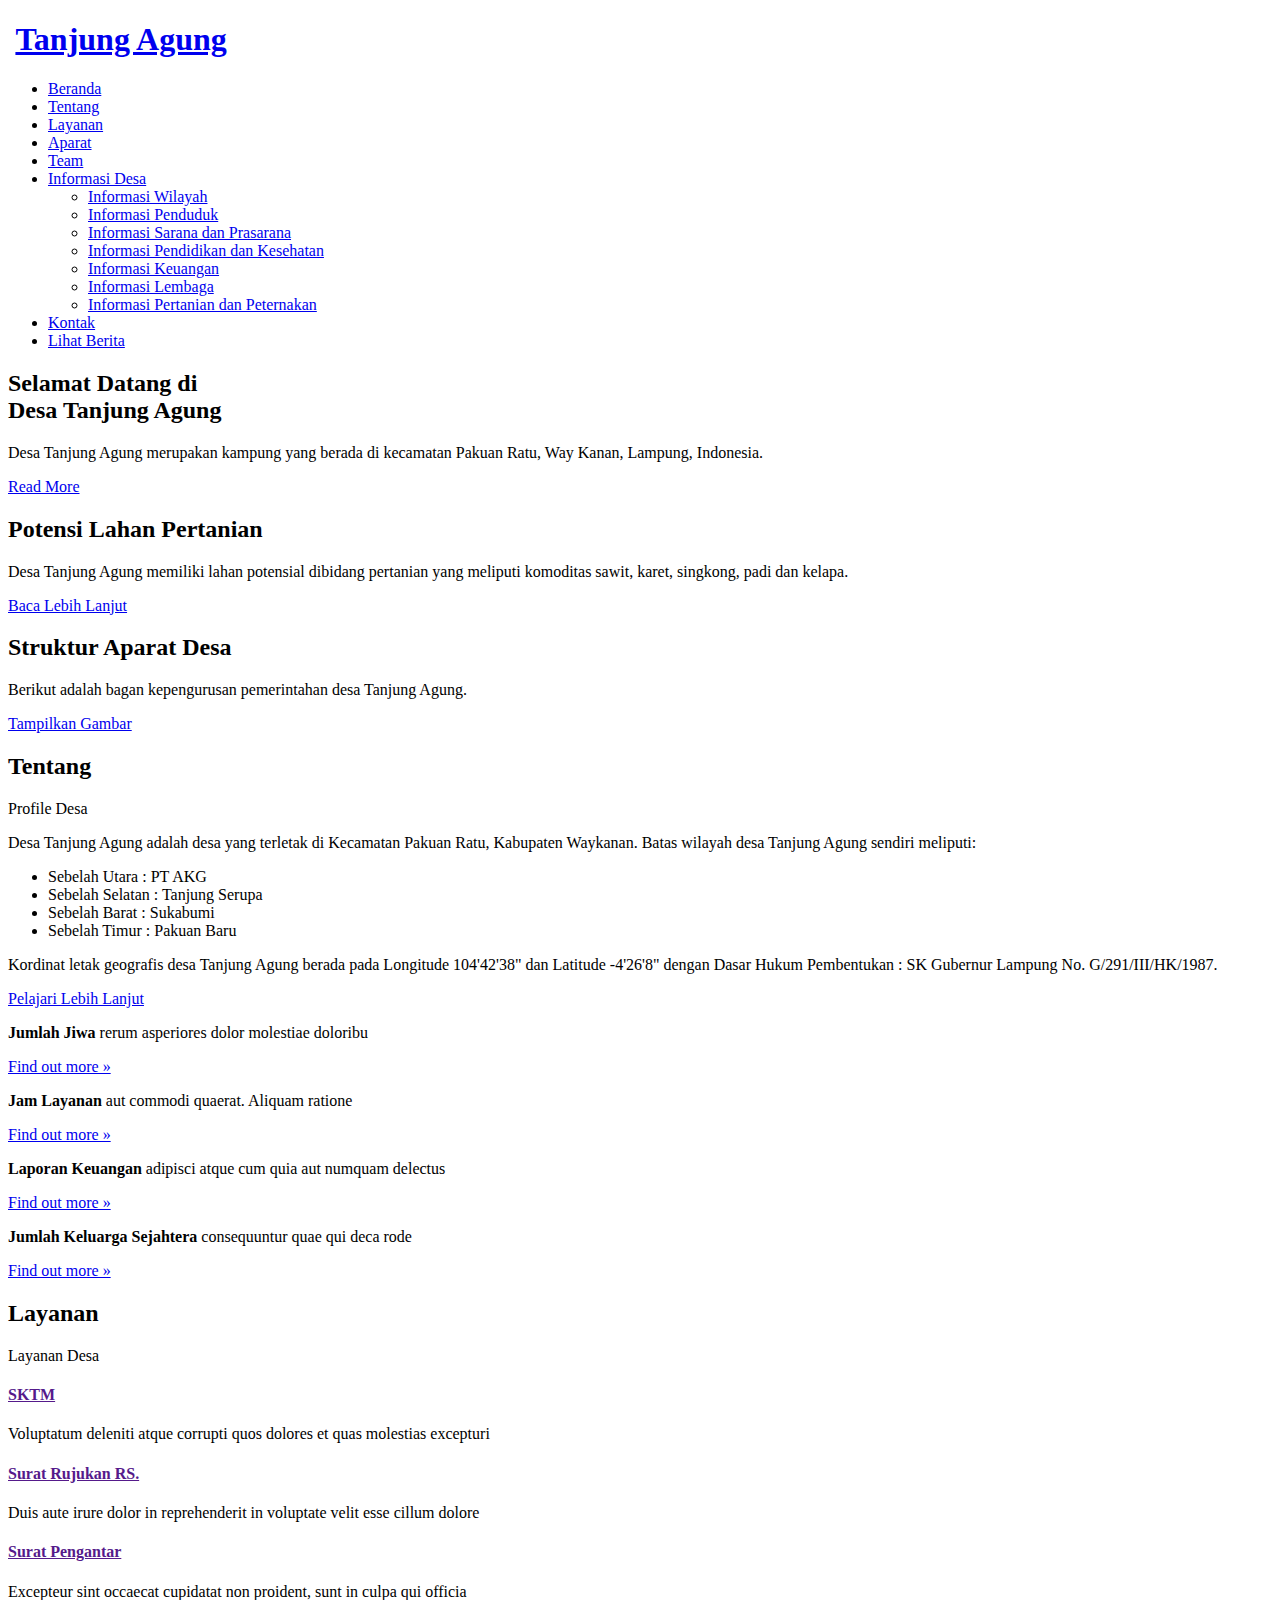
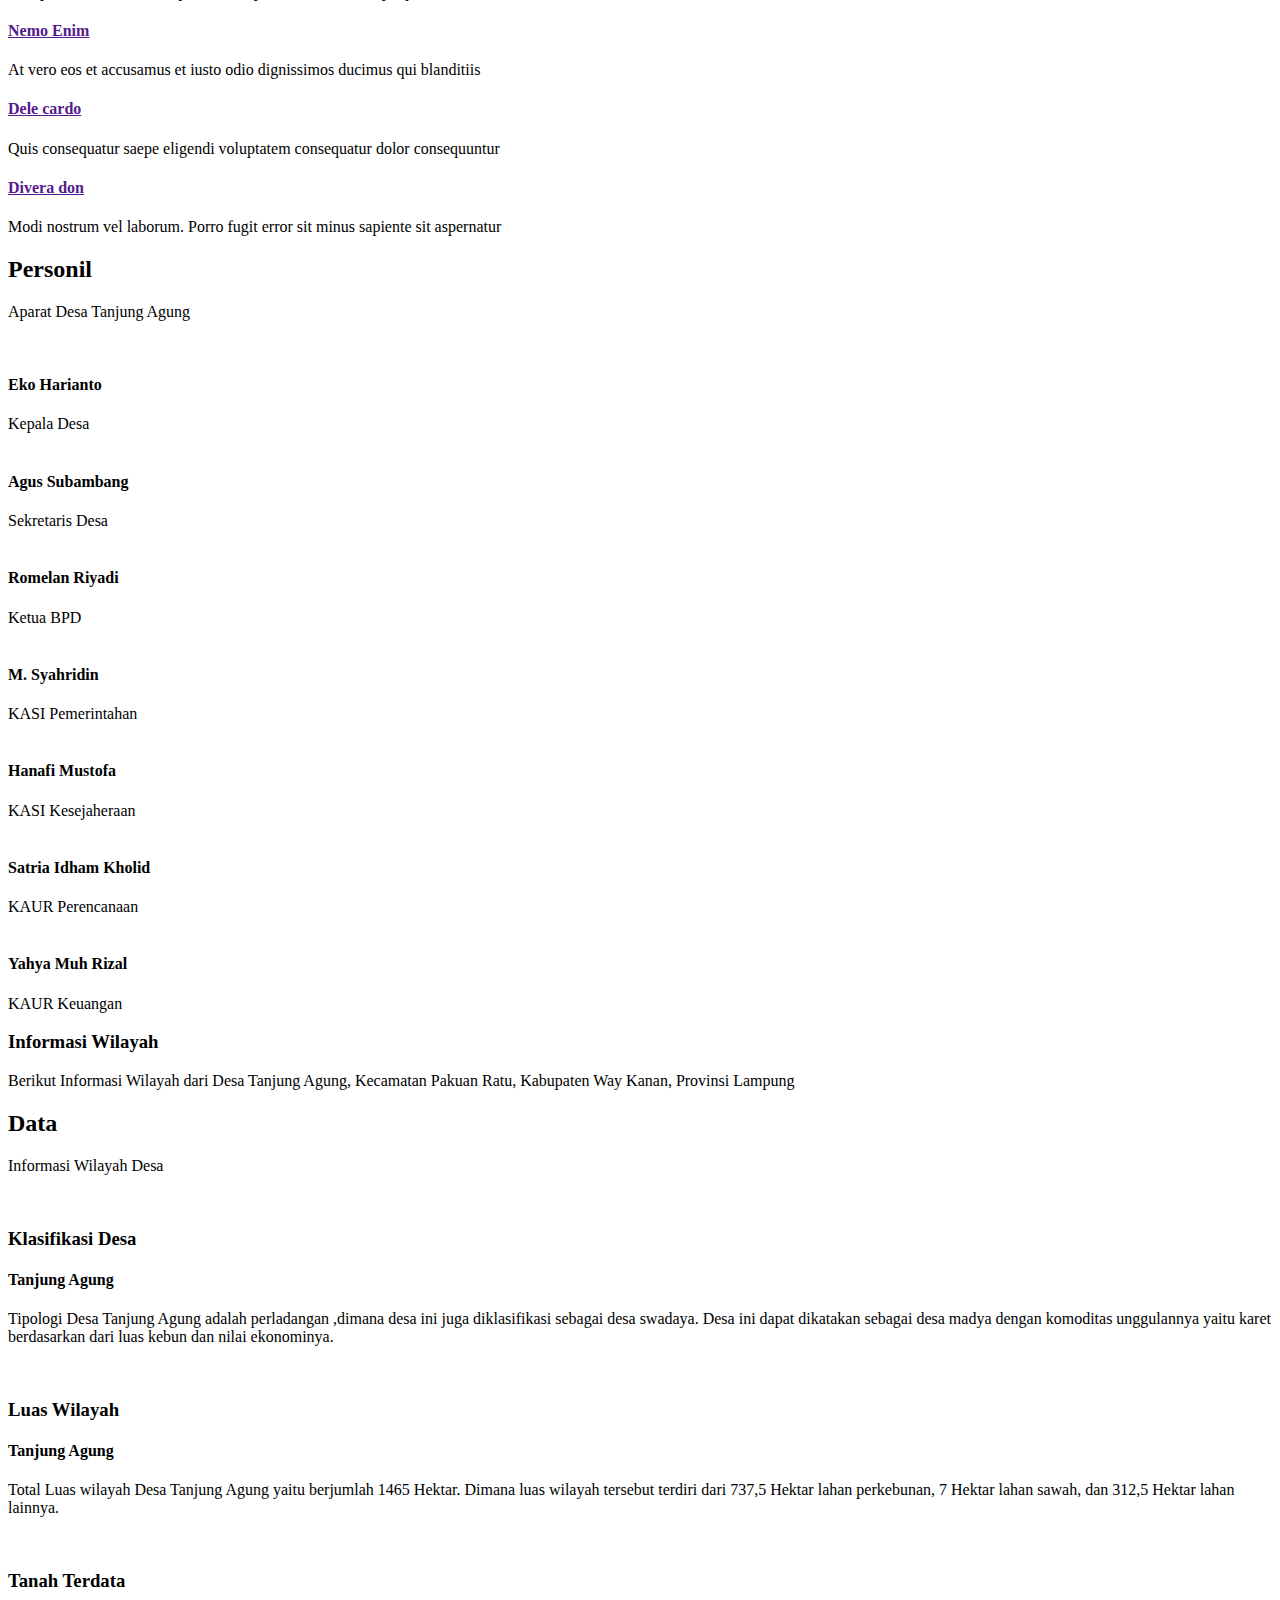
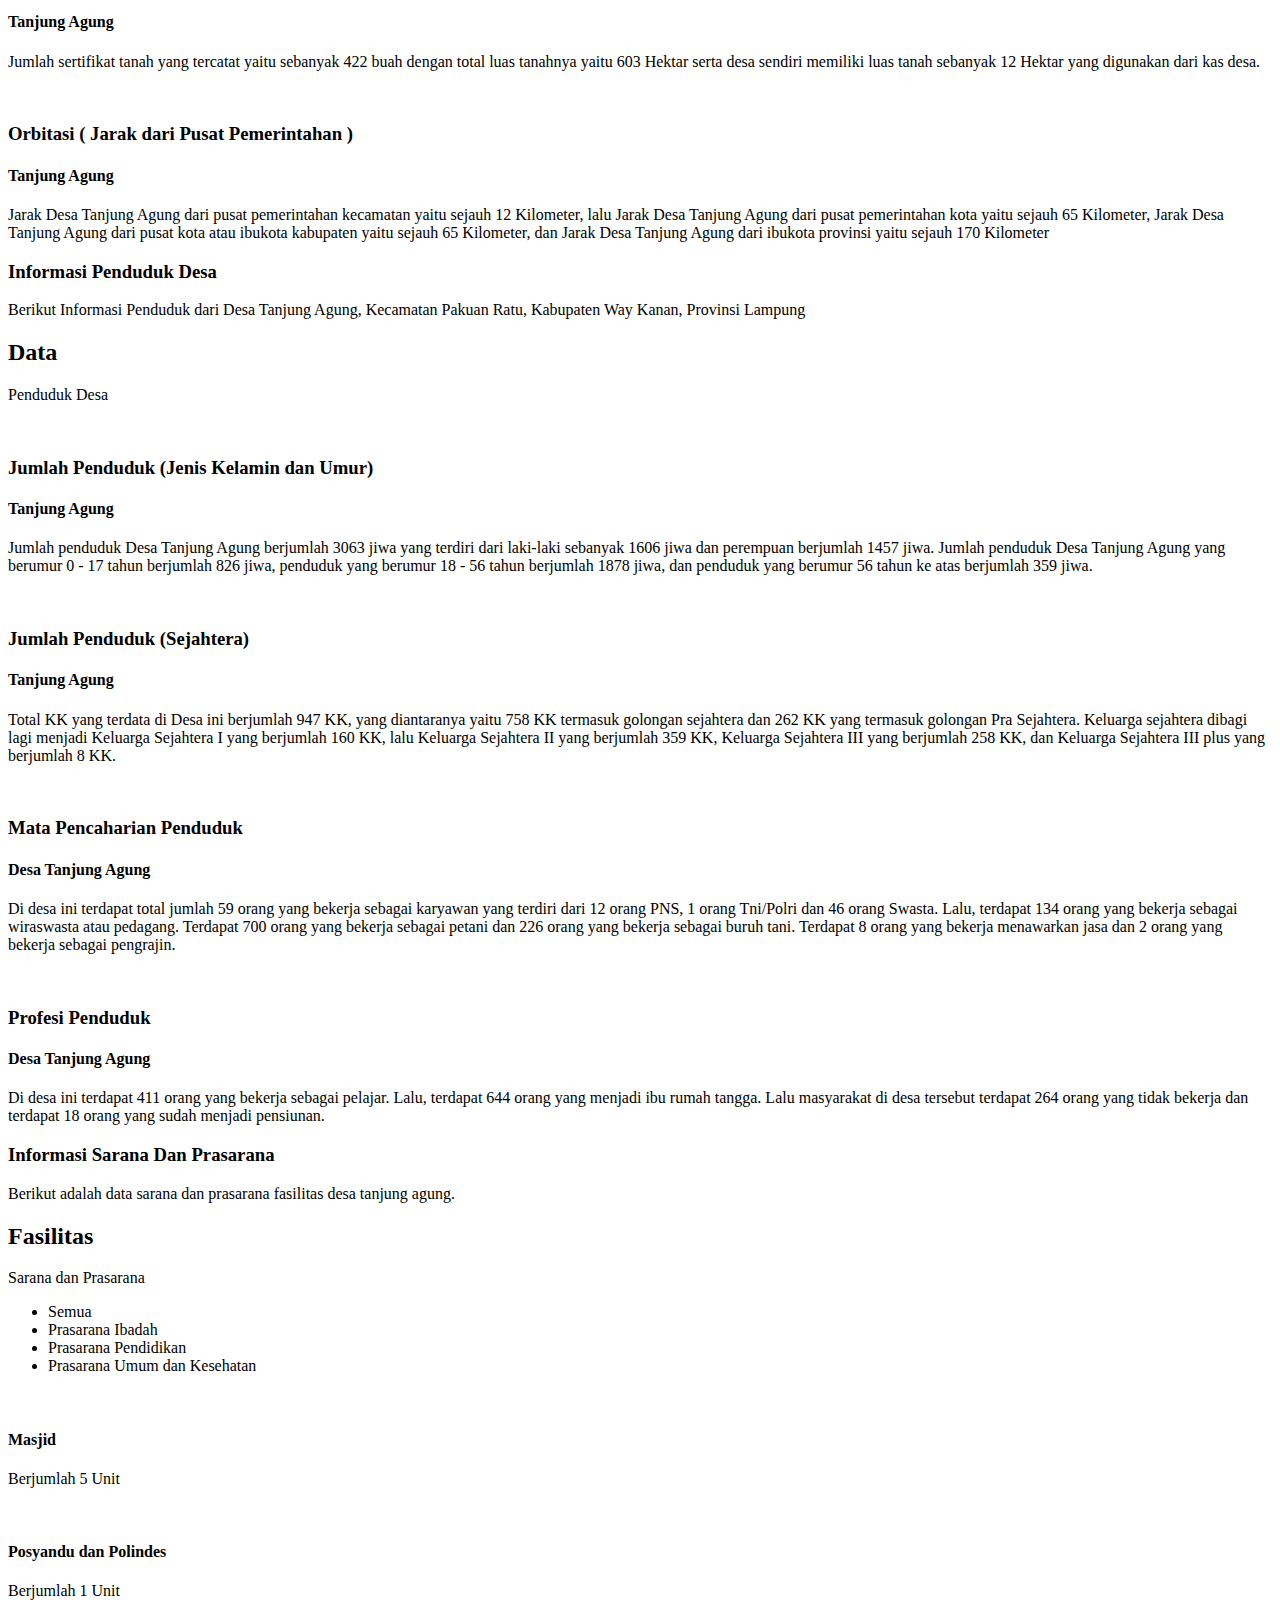
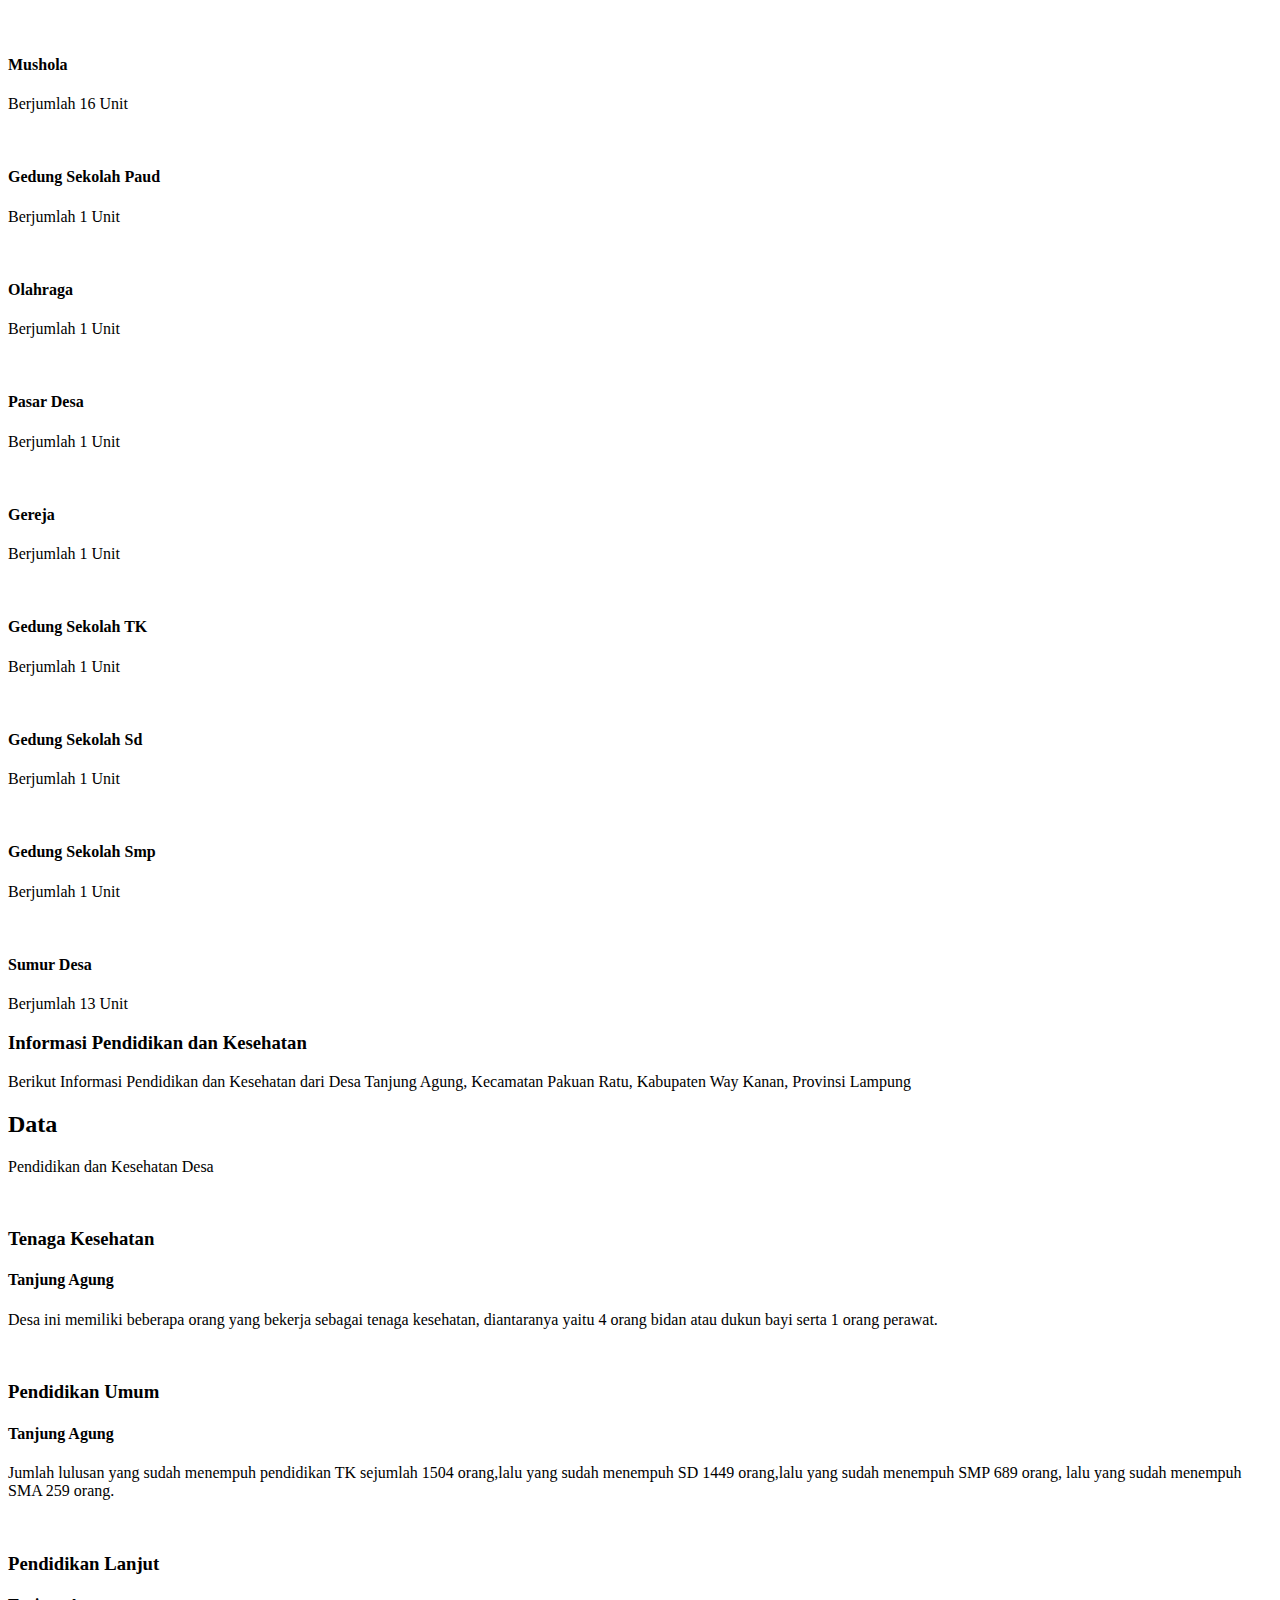
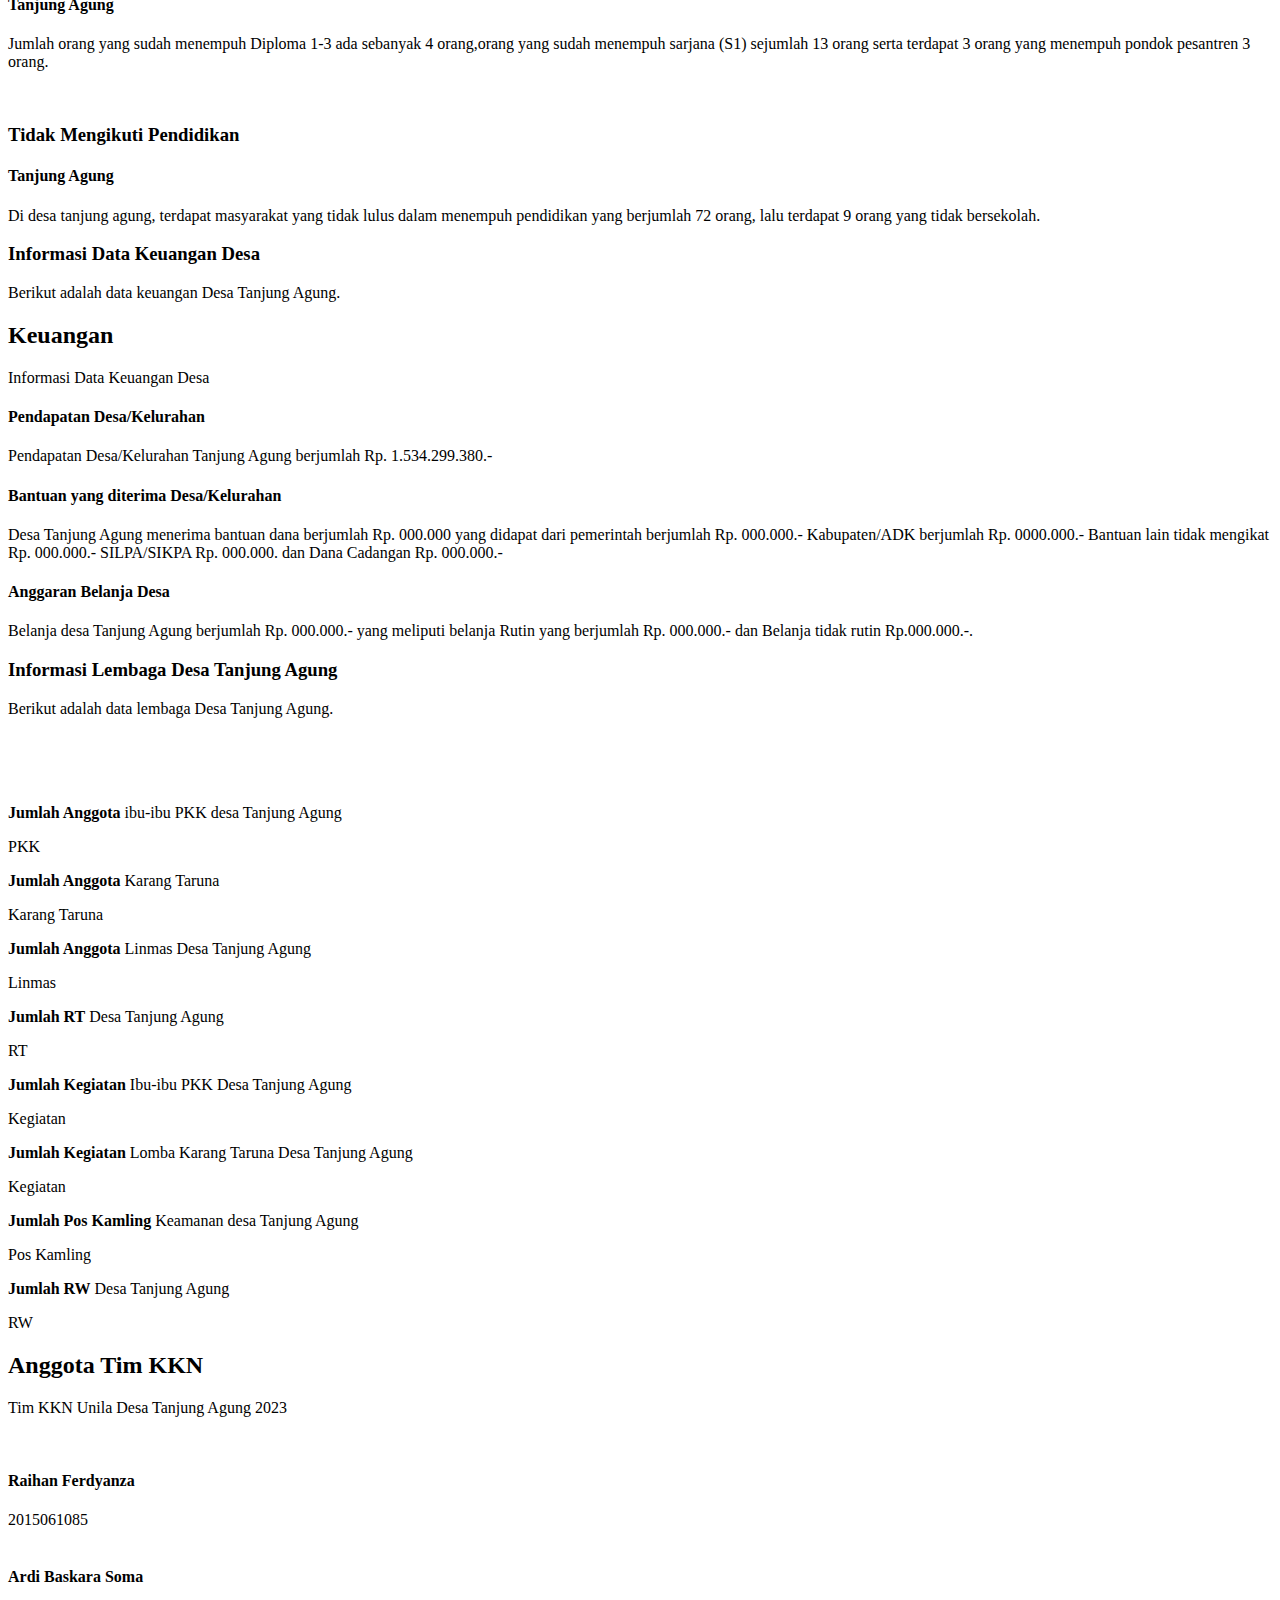
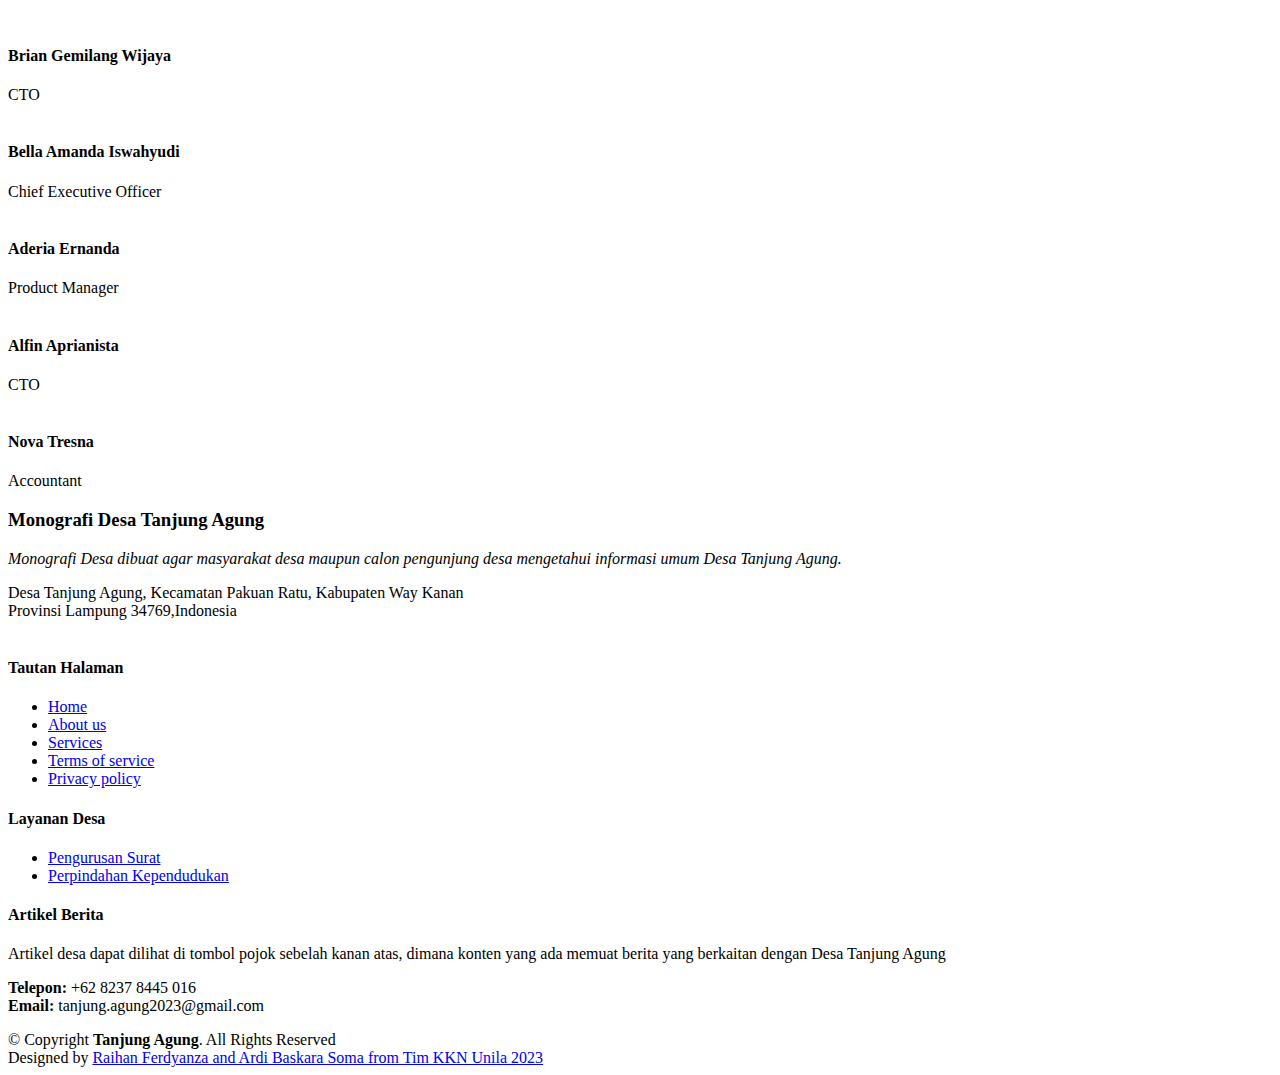
==== index.html @ cc5b4e11 "Profil Tj Agung" ====
<!DOCTYPE html>
<html lang="en">
  <!-- Created by tim KKN Unila -->
  <head>
    <meta charset="utf-8" />
    <meta content="width=device-width, initial-scale=1.0" name="viewport" />

    <title>Monografi Desa Tanjung Agung Way Kanan</title>
    <meta content="" name="description" />
    <meta content="" name="keywords" />

    <!-- Favicons -->
    <link href="assets/img/logo.png" rel="icon" />
    <link href="assets/img/apple-touch-icon.png" rel="apple-touch-icon" />

    <!-- Google Fonts -->
    <link href="https://fonts.googleapis.com/css?family=Open+Sans:300,300i,400,400i,600,600i,700,700i|Raleway:300,300i,400,400i,500,500i,600,600i,700,700i|Poppins:300,300i,400,400i,500,500i,600,600i,700,700i" rel="stylesheet" />

    <!-- Vendor CSS Files -->
    <link href="assets/vendor/animate.css/animate.min.css" rel="stylesheet" />
    <link href="assets/vendor/aos/aos.css" rel="stylesheet" />
    <link href="assets/vendor/bootstrap/css/bootstrap.min.css" rel="stylesheet" />
    <link href="assets/vendor/bootstrap-icons/bootstrap-icons.css" rel="stylesheet" />
    <link href="assets/vendor/boxicons/css/boxicons.min.css" rel="stylesheet" />
    <link href="assets/vendor/glightbox/css/glightbox.min.css" rel="stylesheet" />
    <link href="assets/vendor/remixicon/remixicon.css" rel="stylesheet" />
    <link href="assets/vendor/swiper/swiper-bundle.min.css" rel="stylesheet" />

    <!-- Template Main CSS File -->
    <link href="assets/css/style.css" rel="stylesheet" />

  </head>

  <body>
    <!-- ======= Header ======= -->
    <header id="header" class="fixed-top">
      <div class="container d-flex align-items-center justify-content-between">
        <h1 class="logo"><a href="index.html" class="logo"><img src="assets/img/logo.png" alt="" class="img-fluid"></a>
          <a href="index.html">Tanjung Agung</a></h1>
        <!-- Uncomment below if you prefer to use an image logo -->
        <!-- <a href="index.html" class="logo"><img src="assets/img/logo.png" alt="" class="img-fluid"></a>-->

        <nav id="navbar" class="navbar">
          <ul>
            <li><a class="nav-link scrollto active" href="#hero">Beranda</a></li>
            <li><a class="nav-link scrollto" href="#about">Tentang</a></li>
            <li><a class="nav-link scrollto" href="#services">Layanan</a></li>
            <li><a class="nav-link scrollto" href="#team">Aparat</a></li>
            <li><a class="nav-link scrollto" href="#teamkkn">Team</a></li>
            <li class="dropdown">
              <a href="#about"><span>Informasi Desa</span> <i class="bi bi-chevron-down"></i></a>
              <ul>
                <li><a href="#informasi-wilayah">Informasi Wilayah</a></li>
                <li><a href="#informasi-penduduk">Informasi Penduduk</a></li>
                <li><a href="#informasi-sarana">Informasi Sarana dan Prasarana</a></li>
                <li><a href="#informasi-pendikes">Informasi Pendidikan dan Kesehatan</a></li>
                <li><a href="#informasi-keuangan">Informasi Keuangan</a></li>
                <li><a href="#informasi-lembaga">Informasi Lembaga</a></li>
                <li><a href="informasi-tani">Informasi Pertanian dan Peternakan</a></li>
              </ul>
            </li>
            <li><a class="nav-link scrollto" href="#footer">Kontak</a></li>
            <li><a class="getstarted scrollto" href="inner-page.html">Lihat Berita</a></li>
          </ul>
          <i class="bi bi-list mobile-nav-toggle"></i>
        </nav>
        <!-- .navbar -->
      </div>
    </header>
    <!-- End Header -->

    <!-- ======= Hero Section ======= -->
    <section id="hero">
      <div id="heroCarousel" data-bs-interval="5000" class="carousel slide carousel-fade" data-bs-ride="carousel">
        <ol class="carousel-indicators" id="hero-carousel-indicators"></ol>

        <div class="carousel-inner" role="listbox">
          <!-- Slide 1 -->
          <div class="carousel-item active" style="background-image: url(assets/img/slide/slide.jpeg)">
            <div class="carousel-container">
              <div class="container">
                <h2 class="animate__animated animate__fadeInDown">Selamat Datang di <span></br>Desa Tanjung Agung</span></h2>
                <p class="animate__animated animate__fadeInUp">Desa Tanjung Agung merupakan kampung yang berada di kecamatan Pakuan Ratu, Way Kanan, Lampung, Indonesia.</p>
                <a href="#about" class="btn-get-started animate__animated animate__fadeInUp scrollto">Read More</a>
              </div>
            </div>
          </div>

          <!-- Slide 2 -->
          <div class="carousel-item" style="background-image: url(assets/img/slide/slide4.jpeg)">
            <div class="carousel-container">
              <div class="container">
                <h2 class="animate__animated animate__fadeInDown">Potensi Lahan Pertanian</h2>
                <p class="animate__animated animate__fadeInUp">Desa Tanjung Agung memiliki lahan potensial dibidang pertanian yang meliputi komoditas sawit, karet, singkong, padi dan kelapa.</p>
                <a href="#about" class="btn-get-started animate__animated animate__fadeInUp scrollto">Baca Lebih Lanjut</a>
              </div>
            </div>
          </div>

          <!-- Slide 3 -->
          <div class="carousel-item" style="background-image: url(assets/img/slide/slide3.jpeg)">
            <div class="carousel-container">
              <div class="container">
                <h2 class="animate__animated animate__fadeInDown">Struktur Aparat Desa</h2>
                <p class="animate__animated animate__fadeInUp">
                  Berikut adalah bagan kepengurusan pemerintahan desa Tanjung Agung.
                </p>
                <a href="#about" class="btn-get-started animate__animated animate__fadeInUp scrollto">Tampilkan Gambar</a>
              </div>
            </div>
          </div>
        </div>

        <a class="carousel-control-prev" href="#heroCarousel" role="button" data-bs-slide="prev">
          <span class="carousel-control-prev-icon bi bi-chevron-left" aria-hidden="true"></span>
        </a>

        <a class="carousel-control-next" href="#heroCarousel" role="button" data-bs-slide="next">
          <span class="carousel-control-next-icon bi bi-chevron-right" aria-hidden="true"></span>
        </a>
      </div>
    </section>
    <!-- End Hero -->

    <main id="main">
      <!-- ======= About Section ======= -->
      <section id="about" class="about">
        <div class="container" data-aos="fade-up">
          <div class="section-title">
            <h2>Tentang</h2>
            <p>Profile Desa</p>
          </div>

          <div class="row content">
            <div class="col-lg-6">
              <p>Desa Tanjung Agung adalah desa yang terletak di Kecamatan Pakuan Ratu, Kabupaten Waykanan. Batas wilayah desa Tanjung Agung sendiri meliputi:</p>
              <ul>
                <li><i class="ri-check-double-line"></i> Sebelah Utara     : PT AKG</li>
                <li><i class="ri-check-double-line"></i> Sebelah Selatan   : Tanjung Serupa</li>
                <li><i class="ri-check-double-line"></i> Sebelah Barat     : Sukabumi</li>
                <li><i class="ri-check-double-line"></i> Sebelah Timur     : Pakuan Baru</li>

              </ul>
            </div>
            <div class="col-lg-6 pt-4 pt-lg-0">
              <p>
Kordinat letak geografis desa Tanjung Agung berada pada Longitude 104'42'38" dan Latitude -4'26'8" dengan Dasar Hukum Pembentukan : SK Gubernur Lampung No. G/291/III/HK/1987.
             </p>
              <a href="https://goo.gl/maps/47ogpSsyrTgonSLXA" class="btn-learn-more">Pelajari Lebih Lanjut</a>
            </div>
          </div>
        </div>
      </section>
      <!-- End About Section -->

      <!-- ======= Counts Section ======= -->
      <section id="counts" class="counts">
        <div class="container" data-aos="fade-up">
          <div class="row no-gutters">
            <div class="col-lg-3 col-md-6 d-md-flex align-items-md-stretch">
              <div class="count-box">
                <i class="bi bi-people"></i>
                <span data-purecounter-start="0" data-purecounter-end="3126" data-purecounter-duration="1" class="purecounter"></span>
                <p><strong>Jumlah Jiwa</strong> rerum asperiores dolor molestiae doloribu</p>
                <a href="#">Find out more &raquo;</a>
              </div>
            </div>

            <div class="col-lg-3 col-md-6 d-md-flex align-items-md-stretch">
              <div class="count-box">
                <i class="bi bi-headset"></i>
                <span data-purecounter-start="0" data-purecounter-end="24" data-purecounter-duration="1" class="purecounter"></span>
                <p><strong>Jam Layanan</strong> aut commodi quaerat. Aliquam ratione</p>
                <a href="#">Find out more &raquo;</a>
              </div>
            </div>

            <div class="col-lg-3 col-md-6 d-md-flex align-items-md-stretch">
              <div class="count-box">
                <i class="bi bi-journal-richtext"></i>
                <span data-purecounter-start="0" data-purecounter-end="1500" data-purecounter-duration="1" class="purecounter"></span>
                <p><strong>Laporan Keuangan</strong> adipisci atque cum quia aut numquam delectus</p>
                <a href="#">Find out more &raquo;</a>
              </div>
            </div>

            <div class="col-lg-3 col-md-6 d-md-flex align-items-md-stretch">
              <div class="count-box">
                <i class="bi bi-emoji-smile"></i>
                <span data-purecounter-start="0" data-purecounter-end="785" data-purecounter-duration="1" class="purecounter"></span>
                <p><strong>Jumlah Keluarga Sejahtera</strong> consequuntur quae qui deca rode</p>
                <a href="#">Find out more &raquo;</a>
              </div>
            </div>

            

           
           
          </div>
        </div>
      </section>
      <!-- End Counts Section -->

      <!-- ======= Services Section ======= -->
      <section id="services" class="services">
        <div class="container" data-aos="fade-up">
          <div class="section-title">
            <h2>Layanan</h2>
            <p>Layanan Desa</p>
          </div>

          <div class="row">
            <div class="col-lg-4 col-md-6 d-flex align-items-stretch" data-aos="zoom-in" data-aos-delay="100">
              <div class="icon-box">
                <div class="icon"><i class="bx bxl-dribbble"></i></div>
                <h4><a href="">SKTM</a></h4>
                <p>Voluptatum deleniti atque corrupti quos dolores et quas molestias excepturi</p>
              </div>
            </div>

            <div class="col-lg-4 col-md-6 d-flex align-items-stretch mt-4 mt-md-0" data-aos="zoom-in" data-aos-delay="200">
              <div class="icon-box">
                <div class="icon"><i class="bx bx-file"></i></div>
                <h4><a href="">Surat Rujukan RS.</a></h4>
                <p>Duis aute irure dolor in reprehenderit in voluptate velit esse cillum dolore</p>
              </div>
            </div>

            <div class="col-lg-4 col-md-6 d-flex align-items-stretch mt-4 mt-lg-0" data-aos="zoom-in" data-aos-delay="300">
              <div class="icon-box">
                <div class="icon"><i class="bx bx-tachometer"></i></div>
                <h4><a href="">Surat Pengantar</a></h4>
                <p>Excepteur sint occaecat cupidatat non proident, sunt in culpa qui officia</p>
              </div>
            </div>

            <div class="col-lg-4 col-md-6 d-flex align-items-stretch mt-4" data-aos="zoom-in" data-aos-delay="100">
              <div class="icon-box">
                <div class="icon"><i class="bx bx-world"></i></div>
                <h4><a href="">Nemo Enim</a></h4>
                <p>At vero eos et accusamus et iusto odio dignissimos ducimus qui blanditiis</p>
              </div>
            </div>

            <div class="col-lg-4 col-md-6 d-flex align-items-stretch mt-4" data-aos="zoom-in" data-aos-delay="200">
              <div class="icon-box">
                <div class="icon"><i class="bx bx-slideshow"></i></div>
                <h4><a href="">Dele cardo</a></h4>
                <p>Quis consequatur saepe eligendi voluptatem consequatur dolor consequuntur</p>
              </div>
            </div>

            <div class="col-lg-4 col-md-6 d-flex align-items-stretch mt-4" data-aos="zoom-in" data-aos-delay="300">
              <div class="icon-box">
                <div class="icon"><i class="bx bx-arch"></i></div>
                <h4><a href="">Divera don</a></h4>
                <p>Modi nostrum vel laborum. Porro fugit error sit minus sapiente sit aspernatur</p>
              </div>
            </div>
          </div>
        </div>
      </section>
      <!-- End Services Section -->


      <!-- =======  Aparat Section ======= -->
      <section id="team" class="team section-bg">
        <div class="container" data-aos="fade-up">
          <div class="section-title">
            <h2>Personil</h2>
            <p>Aparat Desa Tanjung Agung</p>
          </div>

          <div class="row">
            <div class="col-xl-3 col-lg-4 col-md-6">
              <div class="member" data-aos="zoom-in" data-aos-delay="100">
                <img src="assets/img/team/team-1.jpg" class="img-fluid" alt="" />
                <div class="member-info">
                  <div class="member-info-content">
                    <h4>Eko Harianto</h4>
                    <span>Kepala Desa</span>
                  </div>
                  <div class="social">
                    <a href=""><i class="bi bi-twitter"></i></a>
                    <a href=""><i class="bi bi-facebook"></i></a>
                    <a href=""><i class="bi bi-instagram"></i></a>
                    <a href=""><i class="bi bi-linkedin"></i></a>
                  </div>
                </div>
              </div>
            </div>

            <div class="col-xl-3 col-lg-4 col-md-6" data-wow-delay="0.1s">
              <div class="member" data-aos="zoom-in" data-aos-delay="200">
                <img src="assets/img/team/team-2.jpg" class="img-fluid" alt="" />
                <div class="member-info">
                  <div class="member-info-content">
                    <h4>Agus Subambang</h4>
                    <span>Sekretaris Desa</span>
                  </div>
                  <div class="social">
                    <a href=""><i class="bi bi-twitter"></i></a>
                    <a href=""><i class="bi bi-facebook"></i></a>
                    <a href=""><i class="bi bi-instagram"></i></a>
                    <a href=""><i class="bi bi-linkedin"></i></a>
                  </div>
                </div>
              </div>
            </div>

            <div class="col-xl-3 col-lg-4 col-md-6" data-wow-delay="0.2s">
              <div class="member" data-aos="zoom-in" data-aos-delay="300">
                <img src="assets/img/team/team-3.jpg" class="img-fluid" alt="" />
                <div class="member-info">
                  <div class="member-info-content">
                    <h4>Romelan Riyadi</h4>
                    <span>Ketua BPD</span>
                  </div>
                  <div class="social">
                    <a href=""><i class="bi bi-twitter"></i></a>
                    <a href=""><i class="bi bi-facebook"></i></a>
                    <a href=""><i class="bi bi-instagram"></i></a>
                    <a href=""><i class="bi bi-linkedin"></i></a>
                  </div>
                </div>
              </div>
            </div>

          </div>

          <div class="row">
            <div class="col-xl-3 col-lg-4 col-md-6">
              <div class="member" data-aos="zoom-in" data-aos-delay="100">
                <img src="assets/img/team/team-1.jpg" class="img-fluid" alt="" />
                <div class="member-info">
                  <div class="member-info-content">
                    <h4>M. Syahridin</h4>
                    <span>KASI Pemerintahan</span>
                  </div>
                  <div class="social">
                    <a href=""><i class="bi bi-twitter"></i></a>
                    <a href=""><i class="bi bi-facebook"></i></a>
                    <a href=""><i class="bi bi-instagram"></i></a>
                    <a href=""><i class="bi bi-linkedin"></i></a>
                  </div>
                </div>
              </div>
            </div>

            <div class="col-xl-3 col-lg-4 col-md-6" data-wow-delay="0.1s">
              <div class="member" data-aos="zoom-in" data-aos-delay="200">
                <img src="assets/img/team/team-2.jpg" class="img-fluid" alt="" />
                <div class="member-info">
                  <div class="member-info-content">
                    <h4>Hanafi Mustofa</h4>
                    <span>KASI Kesejaheraan</span>
                  </div>
                  <div class="social">
                    <a href=""><i class="bi bi-twitter"></i></a>
                    <a href=""><i class="bi bi-facebook"></i></a>
                    <a href=""><i class="bi bi-instagram"></i></a>
                    <a href=""><i class="bi bi-linkedin"></i></a>
                  </div>
                </div>
              </div>
            </div>

            <div class="col-xl-3 col-lg-4 col-md-6" data-wow-delay="0.2s">
              <div class="member" data-aos="zoom-in" data-aos-delay="300">
                <img src="assets/img/team/team-3.jpg" class="img-fluid" alt="" />
                <div class="member-info">
                  <div class="member-info-content">
                    <h4>Satria Idham Kholid</h4>
                    <span>KAUR Perencanaan</span>
                  </div>
                  <div class="social">
                    <a href=""><i class="bi bi-twitter"></i></a>
                    <a href=""><i class="bi bi-facebook"></i></a>
                    <a href=""><i class="bi bi-instagram"></i></a>
                    <a href=""><i class="bi bi-linkedin"></i></a>
                  </div>
                </div>
              </div>
            </div>

            <div class="col-xl-3 col-lg-4 col-md-6" data-wow-delay="0.3s">
              <div class="member" data-aos="zoom-in" data-aos-delay="400">
                <img src="assets/img/team/team-4.jpg" class="img-fluid" alt="" />
                <div class="member-info">
                  <div class="member-info-content">
                    <h4>Yahya Muh Rizal</h4>
                    <span>KAUR Keuangan</span>
                  </div>
                  <div class="social">
                    <a href=""><i class="bi bi-twitter"></i></a>
                    <a href=""><i class="bi bi-facebook"></i></a>
                    <a href=""><i class="bi bi-instagram"></i></a>
                    <a href=""><i class="bi bi-linkedin"></i></a>
                  </div>
                </div>
              </div>
            </div>
          </div>

        </div>
      </section>
      <!-- End Team Section -->


      <!-- ======= Informasi Section ======= -->
      <section id="informasi-wilayah" class="cta">
        <div class="container" data-aos="zoom-in">
          <div class="text-center">
            <h3>Informasi Wilayah</h3>
            <p>
              Berikut Informasi Wilayah dari Desa Tanjung Agung, Kecamatan Pakuan Ratu, Kabupaten Way Kanan, Provinsi Lampung
            </p>
          </div>
        </div>
      </section>
      <!-- Informasi Cta Section -->


      <!-- ======= Informasi wilayah Section ======= -->
      <section id="testimonials" class="testimonials section-bg">
        <div class="container" data-aos="fade-up">
          <div class="section-title">
            <h2>Data</h2>
            <p>Informasi Wilayah Desa</p>
          </div>

          <div class="testimonials-slider swiper" data-aos="fade-up" data-aos-delay="100">
            <div class="swiper-wrapper">
              <div class="swiper-slide">
                <div class="testimonial-wrap">
                  <div class="testimonial-item">
                    <img src="assets/img/testimonials/testimonials-1.jpg" class="testimonial-img" alt="" />
                    <h3>Klasifikasi Desa</h3>
                    <h4>Tanjung Agung</h4>
                    <p>
                      <i class="bx bxs-quote-alt-left quote-icon-left"></i>
                      Tipologi Desa Tanjung Agung adalah perladangan ,dimana desa ini juga diklasifikasi sebagai desa swadaya. 
                      Desa ini dapat dikatakan sebagai desa madya dengan komoditas unggulannya yaitu karet berdasarkan dari luas kebun dan nilai ekonominya.
                    </p>
                  </div>
                </div>
              </div>
              <!-- End testimonial item -->

              <div class="swiper-slide">
                <div class="testimonial-wrap">
                  <div class="testimonial-item">
                    <img src="assets/img/testimonials/testimonials-2.jpg" class="testimonial-img" alt="" />
                    <h3>Luas Wilayah</h3>
                    <h4>Tanjung Agung</h4>
                    <p>
                      <i class="bx bxs-quote-alt-left quote-icon-left"></i>
                      Total Luas wilayah Desa Tanjung Agung yaitu berjumlah 1465 Hektar. 
                      Dimana luas wilayah tersebut terdiri dari 737,5 Hektar lahan perkebunan, 7 Hektar lahan sawah, dan 312,5 Hektar lahan lainnya. 
                    </p>
                  </div>
                </div>
              </div>
              <!-- End testimonial item -->

              <div class="swiper-slide">
                <div class="testimonial-wrap">
                  <div class="testimonial-item">
                    <img src="assets/img/testimonials/testimonials-2.jpg" class="testimonial-img" alt="" />
                    <h3>Tanah Terdata</h3>
                    <h4>Tanjung Agung</h4>
                    <p>
                      <i class="bx bxs-quote-alt-left quote-icon-left"></i> 
                      Jumlah sertifikat tanah yang tercatat yaitu sebanyak 422 buah
                      dengan total luas tanahnya yaitu 603 Hektar serta desa sendiri memiliki luas tanah sebanyak 12 Hektar yang digunakan dari kas desa.  
                    </p>
                  </div>
                </div>
              </div>
              <!-- End testimonial item -->

              
              <div class="swiper-slide">
                <div class="testimonial-wrap">
                  <div class="testimonial-item">
                    <img src="assets/img/testimonials/testimonials-3.jpg" class="testimonial-img" alt="" />
                    <h3>Orbitasi ( Jarak dari Pusat Pemerintahan )</h3>
                    <h4>Tanjung Agung</h4>
                    <p>
                      <i class="bx bxs-quote-alt-left quote-icon-left"></i>
                      Jarak Desa Tanjung Agung dari pusat pemerintahan kecamatan yaitu sejauh 12 Kilometer, lalu Jarak Desa Tanjung Agung dari pusat pemerintahan kota yaitu sejauh 65 Kilometer,
                      Jarak Desa Tanjung Agung dari pusat kota atau ibukota kabupaten yaitu sejauh 65 Kilometer, dan Jarak Desa Tanjung Agung dari ibukota provinsi yaitu sejauh 170 Kilometer
                    </p>
                  </div>
                </div>
              </div>
              <!-- End testimonial item -->

            </div>
            <div class="swiper-pagination"></div>
          </div>
        </div>
      </section>
      <!-- End Testimonials Section -->      
      
      <!-- ======= Informasi Section ======= -->
      <section id="informasi-penduduk" class="cta">
        <div class="container" data-aos="zoom-in">
          <div class="text-center">
            <h3>Informasi Penduduk Desa</h3>
            <p>
              Berikut Informasi Penduduk dari Desa Tanjung Agung, Kecamatan Pakuan Ratu, Kabupaten Way Kanan, Provinsi Lampung
            </p>
          </div>
        </div>
      </section>
      <!-- Informasi Cta Section -->      
      
      <!-- ======= Informasi Penduduk Section ======= -->
      <section id="testimonials" class="testimonials section-bg">
        <div class="container" data-aos="fade-up">
          <div class="section-title">
            <h2>Data</h2>
            <p>Penduduk Desa</p>
          </div>

          <div class="testimonials-slider swiper" data-aos="fade-up" data-aos-delay="100">
            <div class="swiper-wrapper">

              <div class="swiper-slide">
                <div class="testimonial-wrap">
                  <div class="testimonial-item">
                    <img src="assets/img/testimonials/testimonials-4.jpg" class="testimonial-img" alt="" />
                    <h3>Jumlah Penduduk (Jenis Kelamin dan Umur)</h3>
                    <h4>Tanjung Agung</h4>
                    <p>
                      <i class="bx bxs-quote-alt-left quote-icon-left"></i>
                      Jumlah penduduk Desa Tanjung Agung berjumlah 3063 jiwa yang terdiri dari laki-laki sebanyak 1606 jiwa dan perempuan berjumlah 1457 jiwa.
                      Jumlah penduduk Desa Tanjung Agung yang berumur 0 - 17 tahun berjumlah 826 jiwa, penduduk yang berumur 18 - 56 tahun berjumlah 1878 jiwa, dan penduduk yang berumur 56 tahun ke atas berjumlah 359 jiwa. 
                    </p>
                  </div>
                </div>
              </div>
              <!-- End testimonial item -->

              <div class="swiper-slide">
                <div class="testimonial-wrap">
                  <div class="testimonial-item">
                    <img src="assets/img/testimonials/testimonials-4.jpg" class="testimonial-img" alt="" />
                    <h3>Jumlah Penduduk (Sejahtera)</h3>
                    <h4>Tanjung Agung</h4>
                    <p>
                      <i class="bx bxs-quote-alt-left quote-icon-left"></i>
                      Total KK yang terdata di Desa ini berjumlah 947 KK, yang diantaranya yaitu 758 KK termasuk golongan sejahtera dan 262 KK yang termasuk golongan Pra Sejahtera. Keluarga sejahtera dibagi lagi menjadi 
                      Keluarga Sejahtera I yang berjumlah 160 KK, lalu Keluarga Sejahtera II yang berjumlah 359 KK, Keluarga Sejahtera III yang berjumlah 258 KK, dan Keluarga Sejahtera III plus yang berjumlah 8 KK.                      
                    </p>
                  </div>
                </div>
              </div>
              <!-- End testimonial item -->

              <div class="swiper-slide">
                <div class="testimonial-wrap">
                  <div class="testimonial-item">
                    <img src="assets/img/testimonials/testimonials-5.jpg" class="testimonial-img" alt="" />
                    <h3>Mata Pencaharian Penduduk</h3>
                    <h4>Desa Tanjung Agung</h4>
                    <p>
                      <i class="bx bxs-quote-alt-left quote-icon-left"></i>
                      Di desa ini terdapat total jumlah 59 orang yang bekerja sebagai karyawan yang terdiri dari 12 orang PNS, 1 orang Tni/Polri dan 46 orang Swasta. Lalu, terdapat 134 orang yang bekerja sebagai wiraswasta atau pedagang. 
                      Terdapat 700 orang yang bekerja sebagai petani dan 226 orang yang bekerja sebagai buruh tani. Terdapat 8 orang yang bekerja menawarkan jasa dan 2 orang yang bekerja sebagai pengrajin. 
                    </p>
                  </div>
                </div>
              </div>
              <!-- End testimonial item -->

              <div class="swiper-slide">
                <div class="testimonial-wrap">
                  <div class="testimonial-item">
                    <img src="assets/img/testimonials/testimonials-5.jpg" class="testimonial-img" alt="" />
                    <h3>Profesi Penduduk</h3>
                    <h4>Desa Tanjung Agung</h4>
                    <p>
                      <i class="bx bxs-quote-alt-left quote-icon-left"></i>
                      Di desa ini terdapat 411 orang yang bekerja sebagai pelajar. Lalu, terdapat 644 orang yang menjadi ibu rumah tangga. Lalu masyarakat di desa tersebut terdapat 264 orang yang tidak bekerja dan terdapat 18 orang yang sudah menjadi pensiunan. 
                    </p>
                  </div>
                </div>
              </div>
              <!-- End testimonial item -->

            </div>
            <div class="swiper-pagination"></div>
          </div>
        </div>
      </section>
      <!-- End Testimonials Section -->  

<!---Data Sarana dan Prasarana-->


      <!-- ======= Cta Section ======= -->
      <section id="informasi-sarana" class="cta">
        <div class="container" data-aos="zoom-in">
          <div class="text-center">
            <h3>Informasi Sarana Dan Prasarana</h3>
            <p>Berikut adalah data sarana dan prasarana fasilitas desa tanjung agung.</p>
          </div>
        </div>
      </section>
      <!-- End Cta Section -->

      <!-- ======= Portfolio Section ======= -->
      <section id="portfolio" class="portfolio">
        <div class="container" data-aos="fade-up">
          <div class="section-title">
            <h2>Fasilitas</h2>
            <p>Sarana dan Prasarana</p>
          </div>

          <div class="row" data-aos="fade-up" data-aos-delay="100">
            <div class="col-lg-12 d-flex justify-content-center">
              <ul id="portfolio-flters">
                <li data-filter="*" class="filter-active">Semua</li>
                <li data-filter=".filter-app">Prasarana Ibadah</li>
                <li data-filter=".filter-card">Prasarana Pendidikan</li>
                <li data-filter=".filter-web">Prasarana Umum dan Kesehatan</li>
              </ul>
            </div>
          </div>

          <div class="row portfolio-container" data-aos="fade-up" data-aos-delay="200">
            <div class="col-lg-4 col-md-6 portfolio-item filter-app">
              <img src="assets/img/portfolio/portfolio-1.jpg" class="img-fluid" alt="" />
              <div class="portfolio-info">
                <h4>Masjid</h4>
                <p>Berjumlah 5 Unit</p>
                <a href="assets/img/portfolio/portfolio-1.jpg" data-gallery="portfolioGallery" class="portfolio-lightbox preview-link" title="App 1"><i class="bx bx-plus"></i></a>
                <a href="portfolio-details.html" class="details-link" title="More Details"><i class="bx bx-link"></i></a>
              </div>
            </div>

            <div class="col-lg-4 col-md-6 portfolio-item filter-web">
              <img src="assets/img/portfolio/portfolio-2.jpg" class="img-fluid" alt="" />
              <div class="portfolio-info">
                <h4>Posyandu dan Polindes</h4>
                <p>Berjumlah 1 Unit</p>
                <a href="assets/img/portfolio/portfolio-2.jpg" data-gallery="portfolioGallery" class="portfolio-lightbox preview-link" title="Web 3"><i class="bx bx-plus"></i></a>
                <a href="portfolio-details.html" class="details-link" title="More Details"><i class="bx bx-link"></i></a>
              </div>
            </div>

            <div class="col-lg-4 col-md-6 portfolio-item filter-app">
              <img src="assets/img/portfolio/portfolio-3.jpg" class="img-fluid" alt="" />
              <div class="portfolio-info">
                <h4>Mushola</h4>
                <p>Berjumlah 16 Unit</p>
                <a href="assets/img/portfolio/portfolio-3.jpg" data-gallery="portfolioGallery" class="portfolio-lightbox preview-link" title="App 2"><i class="bx bx-plus"></i></a>
                <a href="portfolio-details.html" class="details-link" title="More Details"><i class="bx bx-link"></i></a>
              </div>
            </div>

            <div class="col-lg-4 col-md-6 portfolio-item filter-card">
              <img src="assets/img/portfolio/portfolio-4.jpg" class="img-fluid" alt="" />
              <div class="portfolio-info">
                <h4>Gedung Sekolah Paud</h4>
                <p>Berjumlah 1 Unit</p>
                <a href="assets/img/portfolio/portfolio-4.jpg" data-gallery="portfolioGallery" class="portfolio-lightbox preview-link" title="Card 2"><i class="bx bx-plus"></i></a>
                <a href="portfolio-details.html" class="details-link" title="More Details"><i class="bx bx-link"></i></a>
              </div>
            </div>

            <div class="col-lg-4 col-md-6 portfolio-item filter-web">
              <img src="assets/img/portfolio/portfolio-5.jpg" class="img-fluid" alt="" />
              <div class="portfolio-info">
                <h4>Olahraga</h4>
                <p>Berjumlah 1 Unit</p>
                <a href="assets/img/portfolio/portfolio-5.jpg" data-gallery="portfolioGallery" class="portfolio-lightbox preview-link" title="Web 2"><i class="bx bx-plus"></i></a>
                <a href="portfolio-details.html" class="details-link" title="More Details"><i class="bx bx-link"></i></a>
              </div>
            </div>

            <div class="col-lg-4 col-md-6 portfolio-item filter-web">
              <img src="assets/img/portfolio/portfolio-5.jpg" class="img-fluid" alt="" />
              <div class="portfolio-info">
                <h4>Pasar Desa</h4>
                <p>Berjumlah 1 Unit</p>
                <a href="assets/img/portfolio/portfolio-5.jpg" data-gallery="portfolioGallery" class="portfolio-lightbox preview-link" title="Web 2"><i class="bx bx-plus"></i></a>
                <a href="portfolio-details.html" class="details-link" title="More Details"><i class="bx bx-link"></i></a>
              </div>
            </div>

            <div class="col-lg-4 col-md-6 portfolio-item filter-app">
              <img src="assets/img/portfolio/portfolio-6.jpg" class="img-fluid" alt="" />
              <div class="portfolio-info">
                <h4>Gereja</h4>
                <p>Berjumlah 1 Unit</p>
                <a href="assets/img/portfolio/portfolio-6.jpg" data-gallery="portfolioGallery" class="portfolio-lightbox preview-link" title="App 3"><i class="bx bx-plus"></i></a>
                <a href="portfolio-details.html" class="details-link" title="More Details"><i class="bx bx-link"></i></a>
              </div>
            </div>

            <div class="col-lg-4 col-md-6 portfolio-item filter-card">
              <img src="assets/img/portfolio/portfolio-7.jpg" class="img-fluid" alt="" />
              <div class="portfolio-info">
                <h4>Gedung Sekolah TK</h4>
                <p>Berjumlah 1 Unit</p>
                <a href="assets/img/portfolio/portfolio-7.jpg" data-gallery="portfolioGallery" class="portfolio-lightbox preview-link" title="Card 1"><i class="bx bx-plus"></i></a>
                <a href="portfolio-details.html" class="details-link" title="More Details"><i class="bx bx-link"></i></a>
              </div>
            </div>

            <div class="col-lg-4 col-md-6 portfolio-item filter-card">
              <img src="assets/img/portfolio/portfolio-8.jpg" class="img-fluid" alt="" />
              <div class="portfolio-info">
                <h4>Gedung Sekolah Sd</h4>
                <p>Berjumlah 1 Unit</p>
                <a href="assets/img/portfolio/portfolio-8.jpg" data-gallery="portfolioGallery" class="portfolio-lightbox preview-link" title="Card 3"><i class="bx bx-plus"></i></a>
                <a href="portfolio-details.html" class="details-link" title="More Details"><i class="bx bx-link"></i></a>
              </div>
            </div>

            <div class="col-lg-4 col-md-6 portfolio-item filter-card">
              <img src="assets/img/portfolio/portfolio-8.jpg" class="img-fluid" alt="" />
              <div class="portfolio-info">
                <h4>Gedung Sekolah Smp</h4>
                <p>Berjumlah 1 Unit</p>
                <a href="assets/img/portfolio/portfolio-8.jpg" data-gallery="portfolioGallery" class="portfolio-lightbox preview-link" title="Card 3"><i class="bx bx-plus"></i></a>
                <a href="portfolio-details.html" class="details-link" title="More Details"><i class="bx bx-link"></i></a>
              </div>
            </div>

            <div class="col-lg-4 col-md-6 portfolio-item filter-web">
              <img src="assets/img/portfolio/portfolio-9.jpg" class="img-fluid" alt="" />
              <div class="portfolio-info">
                <h4>Sumur Desa</h4>
                <p>Berjumlah 13 Unit</p>
                <a href="assets/img/portfolio/portfolio-9.jpg" data-gallery="portfolioGallery" class="portfolio-lightbox preview-link" title="Web 3"><i class="bx bx-plus"></i></a>
                <a href="portfolio-details.html" class="details-link" title="More Details"><i class="bx bx-link"></i></a>
              </div>
            </div>
          </div>
        </div>
      </section>
      <!-- End Portfolio Section -->


<!--End Data Sarana dan Prasarana-->


      <!-- ======= Informasi Section ======= -->
      <section id="informasi-pendikes" class="cta">
        <div class="container" data-aos="zoom-in">
          <div class="text-center">
            <h3>Informasi Pendidikan dan Kesehatan</h3>
            <p>
              Berikut Informasi Pendidikan dan Kesehatan dari Desa Tanjung Agung, Kecamatan Pakuan Ratu, Kabupaten Way Kanan, Provinsi Lampung
            </p>
          </div>
        </div>
      </section>
      <!-- Informasi Cta Section -->


      <!-- ======= Informasi pendidikan kesehatan Section ======= -->
      <section id="testimonials" class="testimonials section-bg">
        <div class="container" data-aos="fade-up">
          <div class="section-title">
            <h2>Data</h2>
            <p>Pendidikan dan Kesehatan Desa</p>
          </div>

          <div class="testimonials-slider swiper" data-aos="fade-up" data-aos-delay="100">
            <div class="swiper-wrapper">
              <div class="swiper-slide">
                <div class="testimonial-wrap">
                  <div class="testimonial-item">
                    <img src="assets/img/testimonials/testimonials-1.jpg" class="testimonial-img" alt="" />
                    <h3>Tenaga Kesehatan</h3>
                    <h4>Tanjung Agung</h4>
                    <p>
                      <i class="bx bxs-quote-alt-left quote-icon-left"></i>
                      Desa ini memiliki beberapa orang yang bekerja sebagai tenaga kesehatan, diantaranya yaitu 4 orang bidan atau dukun bayi serta 1 orang perawat.
                    </p>
                  </div>
                </div>
              </div>
              <!-- End testimonial item -->

              <div class="swiper-slide">
                <div class="testimonial-wrap">
                  <div class="testimonial-item">
                    <img src="assets/img/testimonials/testimonials-2.jpg" class="testimonial-img" alt="" />
                    <h3>Pendidikan Umum</h3>
                    <h4>Tanjung Agung</h4>
                    <p>
                      <i class="bx bxs-quote-alt-left quote-icon-left"></i>
                      Jumlah lulusan yang sudah menempuh pendidikan TK sejumlah 1504 orang,lalu yang sudah menempuh SD 1449 orang,lalu yang sudah menempuh SMP 689 orang,
                       lalu yang sudah menempuh SMA 259 orang.
                    </p>
                  </div>
                </div>
              </div>
              <!-- End testimonial item -->

              
              <div class="swiper-slide">
                <div class="testimonial-wrap">
                  <div class="testimonial-item">
                    <img src="assets/img/testimonials/testimonials-2.jpg" class="testimonial-img" alt="" />
                    <h3>Pendidikan Lanjut</h3>
                    <h4>Tanjung Agung</h4>
                    <p>
                      <i class="bx bxs-quote-alt-left quote-icon-left"></i>
                       Jumlah orang yang sudah menempuh Diploma 1-3 ada sebanyak 4 orang,orang yang sudah menempuh sarjana (S1) sejumlah 13 orang serta terdapat 3 orang yang menempuh pondok pesantren 3 orang. 
                    </p>
                  </div>
                </div>
              </div>
              <!-- End testimonial item -->

              <div class="swiper-slide">
                <div class="testimonial-wrap">
                  <div class="testimonial-item">
                    <img src="assets/img/testimonials/testimonials-2.jpg" class="testimonial-img" alt="" />
                    <h3>Tidak Mengikuti Pendidikan</h3>
                    <h4>Tanjung Agung</h4>
                    <p>
                      <i class="bx bxs-quote-alt-left quote-icon-left"></i> 
                      Di desa tanjung agung, terdapat masyarakat yang tidak lulus dalam menempuh pendidikan yang berjumlah 72 orang, lalu terdapat 9 orang yang tidak bersekolah.
                    </p>
                  </div>
                </div>
              </div>
              <!-- End testimonial item -->

            </div>
            <div class="swiper-pagination"></div>
          </div>
        </div>
      </section>
      <!-- End Testimonials Section -->      

      <!-- ======= Cta Section ======= -->
      <section id="informasi-keuangan" class="cta">
        <div class="container" data-aos="zoom-in">
          <div class="text-center">
            <h3>Informasi Data Keuangan Desa</h3>
            <p>Berikut adalah data keuangan Desa Tanjung Agung.</p>
          </div>
        </div>
      </section>
      <!-- End Cta Section -->

      <!-- ======= Data Keuangan ======= -->
      <section id="faq" class="faq">
        <div class="container" data-aos="fade-up">
          <div class="section-title">
            <h2>Keuangan</h2>
            <p>Informasi Data Keuangan Desa</p>
          </div>

          <div class="row faq-item d-flex align-items-stretch" data-aos="fade-up" data-aos-delay="100">
            <div class="col-lg-5">
              <i class="bx bx-help-circle"></i>
              <h4>Pendapatan Desa/Kelurahan</h4>
            </div>
            <div class="col-lg-7">
              <p>Pendapatan Desa/Kelurahan Tanjung Agung berjumlah Rp. 1.534.299.380.-</p>
            </div>
          </div>
          <!-- End F.A.Q Item-->

          <div class="row faq-item d-flex align-items-stretch" data-aos="fade-up" data-aos-delay="200">
            <div class="col-lg-5">
              <i class="bx bx-help-circle"></i>
              <h4>Bantuan yang diterima Desa/Kelurahan</h4>
            </div>
            <div class="col-lg-7">
              <p>
                Desa Tanjung Agung menerima bantuan dana berjumlah Rp. 000.000 yang didapat dari pemerintah berjumlah Rp. 000.000.- Kabupaten/ADK berjumlah Rp. 0000.000.- Bantuan lain tidak mengikat Rp. 000.000.- SILPA/SIKPA Rp. 000.000. dan Dana Cadangan Rp. 000.000.-
              </p>
            </div>
          </div>
          <!-- End F.A.Q Item-->

          <div class="row faq-item d-flex align-items-stretch" data-aos="fade-up" data-aos-delay="300">
            <div class="col-lg-5">
              <i class="bx bx-help-circle"></i>
              <h4>Anggaran Belanja Desa</h4>
            </div>
            <div class="col-lg-7">
              <p>
            Belanja desa Tanjung Agung berjumlah Rp. 000.000.- yang meliputi belanja Rutin yang berjumlah Rp. 000.000.- dan Belanja tidak rutin Rp.000.000.-.
              </p>
            </div>
          </div>
          <!-- End F.A.Q Item-->
        </div>
      </section>
      <!-- End Frequently Asked Questions Section -->


      <!-- ======= Cta Section ======= -->
      <section id="informasi-lembaga" class="cta">
        <div class="container" data-aos="zoom-in">
          <div class="text-center">
            <h3>Informasi Lembaga Desa Tanjung Agung</h3>
            <p>Berikut adalah data lembaga Desa Tanjung Agung.</p>
          </div>
        </div>
      </section>
      <!-- End Cta Section -->


      <br><br><br>
 <!-- ======= Counts Section ======= -->
 <section id="counts" class="counts">
  <div class="container" data-aos="fade-up">
    <div class="row no-gutters">
      <div class="col-lg-3 col-md-6 d-md-flex align-items-md-stretch">
        <div class="count-box">
          <i class="bi bi-people"></i>
          <span data-purecounter-start="0" data-purecounter-end="21" data-purecounter-duration="1" class="purecounter"></span>
          <p><strong>Jumlah Anggota</strong> ibu-ibu PKK desa Tanjung Agung</p>
          <a>PKK</a>
        </div>
      </div>

      <div class="col-lg-3 col-md-6 d-md-flex align-items-md-stretch">
        <div class="count-box">
          <i class="bi bi-people"></i>
          <span data-purecounter-start="0" data-purecounter-end="35" data-purecounter-duration="1" class="purecounter"></span>
          <p><strong>Jumlah Anggota</strong> Karang Taruna</p>
          <a>Karang Taruna</a>
        </div>
      </div>

      <div class="col-lg-3 col-md-6 d-md-flex align-items-md-stretch">
        <div class="count-box">
          <i class="bi bi-people"></i>
          <span data-purecounter-start="0" data-purecounter-end="17" data-purecounter-duration="1" class="purecounter"></span>
          <p><strong>Jumlah Anggota</strong> Linmas Desa Tanjung Agung</p>
          <a >Linmas</a>
        </div>
      </div>

      <div class="col-lg-3 col-md-6 d-md-flex align-items-md-stretch">
        <div class="count-box">
          <i class="bi bi-bank"></i>
          <span data-purecounter-start="0" data-purecounter-end="16" data-purecounter-duration="1" class="purecounter"></span>
          <p><strong>Jumlah RT</strong> Desa Tanjung Agung</p>
          <a >RT </a>
        </div>
      </div>

      <div class="col-lg-3 col-md-6 d-md-flex align-items-md-stretch">
        <div class="count-box">
          <i class="bi bi-person-lines-fill"></i>
          <span data-purecounter-start="0" data-purecounter-end="48" data-purecounter-duration="1" class="purecounter"></span>
          <p><strong>Jumlah Kegiatan</strong> Ibu-ibu PKK Desa Tanjung Agung</p>
          <a >Kegiatan</a>
        </div>
      </div>

      <div class="col-lg-3 col-md-6 d-md-flex align-items-md-stretch">
        <div class="count-box">
          <i class="bi bi-trophy"></i>
          <span data-purecounter-start="0" data-purecounter-end="3" data-purecounter-duration="1" class="purecounter"></span>
          <p><strong>Jumlah Kegiatan</strong> Lomba Karang Taruna Desa Tanjung Agung</p>
          <a >Kegiatan</a>
        </div>
      </div>

      <div class="col-lg-3 col-md-6 d-md-flex align-items-md-stretch">
        <div class="count-box">
          <i class="bi bi-houses-fill"></i>
          <span data-purecounter-start="0" data-purecounter-end="16" data-purecounter-duration="1" class="purecounter"></span>
          <p><strong>Jumlah Pos Kamling</strong> Keamanan desa Tanjung Agung</p>
          <a >Pos Kamling </a>
        </div>
      </div>
      
      <div class="col-lg-3 col-md-6 d-md-flex align-items-md-stretch">
        <div class="count-box">
          <i class="bi bi-bank2"></i>
          <span data-purecounter-start="0" data-purecounter-end="4" data-purecounter-duration="1" class="purecounter"></span>
          <p><strong>Jumlah RW</strong> Desa Tanjung Agung</p>
          <a >RW </a>
        </div>
      </div>

    </div>
  </div>
</section>
<!-- End Counts Section -->

    </main>
    <!-- End #main -->

    
      <!-- ======= Team Section ======= -->
      <section id="teamkkn" class="team section-bg">
        <div class="container" data-aos="fade-up">
          <div class="section-title">
            <h2>Anggota Tim KKN</h2>
            <p>Tim KKN Unila Desa Tanjung Agung 2023</p>
          </div>

          <div class="row">
            <div class="col-xl-3 col-lg-4 col-md-6">
              <div class="member" data-aos="zoom-in" data-aos-delay="100">
                <img src="assets/img/team/team-1.jpg" class="img-fluid" alt="" />
                <div class="member-info">
                  <div class="member-info-content">
                    <h4>Raihan Ferdyanza</h4>
                    <span>2015061085</span>
                  </div>
                  <div class="social">
                    <a href=""><i class="bi bi-twitter"></i></a>
                    <a href=""><i class="bi bi-facebook"></i></a>
                    <a href=""><i class="bi bi-instagram"></i></a>
                    <a href=""><i class="bi bi-linkedin"></i></a>
                  </div>
                </div>
              </div>
            </div>

            <div class="col-xl-3 col-lg-4 col-md-6" data-wow-delay="0.1s">
              <div class="member" data-aos="zoom-in" data-aos-delay="200">
                <img src="assets/img/team/team-2.jpg" class="img-fluid" alt="" />
                <div class="member-info">
                  <div class="member-info-content">
                    <h4>Ardi Baskara Soma</h4>
                    <span></span>
                  </div>
                  <div class="social">
                    <a href=""><i class="bi bi-twitter"></i></a>
                    <a href=""><i class="bi bi-facebook"></i></a>
                    <a href=""><i class="bi bi-instagram"></i></a>
                    <a href=""><i class="bi bi-linkedin"></i></a>
                  </div>
                </div>
              </div>
            </div>

            <div class="col-xl-3 col-lg-4 col-md-6" data-wow-delay="0.2s">
              <div class="member" data-aos="zoom-in" data-aos-delay="300">
                <img src="assets/img/team/team-3.jpg" class="img-fluid" alt="" />
                <div class="member-info">
                  <div class="member-info-content">
                    <h4>Brian Gemilang Wijaya</h4>
                    <span>CTO</span>
                  </div>
                  <div class="social">
                    <a href=""><i class="bi bi-twitter"></i></a>
                    <a href=""><i class="bi bi-facebook"></i></a>
                    <a href=""><i class="bi bi-instagram"></i></a>
                    <a href=""><i class="bi bi-linkedin"></i></a>
                  </div>
                </div>
              </div>
            </div>

          </div>

          <div class="row">
            <div class="col-xl-3 col-lg-4 col-md-6">
              <div class="member" data-aos="zoom-in" data-aos-delay="100">
                <img src="assets/img/team/team-1.jpg" class="img-fluid" alt="" />
                <div class="member-info">
                  <div class="member-info-content">
                    <h4>Bella Amanda Iswahyudi</h4>
                    <span>Chief Executive Officer</span>
                  </div>
                  <div class="social">
                    <a href=""><i class="bi bi-twitter"></i></a>
                    <a href=""><i class="bi bi-facebook"></i></a>
                    <a href=""><i class="bi bi-instagram"></i></a>
                    <a href=""><i class="bi bi-linkedin"></i></a>
                  </div>
                </div>
              </div>
            </div>

            <div class="col-xl-3 col-lg-4 col-md-6" data-wow-delay="0.1s">
              <div class="member" data-aos="zoom-in" data-aos-delay="200">
                <img src="assets/img/team/team-2.jpg" class="img-fluid" alt="" />
                <div class="member-info">
                  <div class="member-info-content">
                    <h4>Aderia Ernanda</h4>
                    <span>Product Manager</span>
                  </div>
                  <div class="social">
                    <a href=""><i class="bi bi-twitter"></i></a>
                    <a href=""><i class="bi bi-facebook"></i></a>
                    <a href=""><i class="bi bi-instagram"></i></a>
                    <a href=""><i class="bi bi-linkedin"></i></a>
                  </div>
                </div>
              </div>
            </div>

            <div class="col-xl-3 col-lg-4 col-md-6" data-wow-delay="0.2s">
              <div class="member" data-aos="zoom-in" data-aos-delay="300">
                <img src="assets/img/team/team-3.jpg" class="img-fluid" alt="" />
                <div class="member-info">
                  <div class="member-info-content">
                    <h4>Alfin Aprianista</h4>
                    <span>CTO</span>
                  </div>
                  <div class="social">
                    <a href=""><i class="bi bi-twitter"></i></a>
                    <a href=""><i class="bi bi-facebook"></i></a>
                    <a href=""><i class="bi bi-instagram"></i></a>
                    <a href=""><i class="bi bi-linkedin"></i></a>
                  </div>
                </div>
              </div>
            </div>

            <div class="col-xl-3 col-lg-4 col-md-6" data-wow-delay="0.3s">
              <div class="member" data-aos="zoom-in" data-aos-delay="400">
                <img src="assets/img/team/team-4.jpg" class="img-fluid" alt="" />
                <div class="member-info">
                  <div class="member-info-content">
                    <h4>Nova Tresna</h4>
                    <span>Accountant</span>
                  </div>
                  <div class="social">
                    <a href=""><i class="bi bi-twitter"></i></a>
                    <a href=""><i class="bi bi-facebook"></i></a>
                    <a href=""><i class="bi bi-instagram"></i></a>
                    <a href=""><i class="bi bi-linkedin"></i></a>
                  </div>
                </div>
              </div>
            </div>
            
          </div>


        </div>


        
      </section>



      <!-- End Team Section -->

    <!-- ======= Footer ======= -->
    <footer id="footer">
      <div class="footer-top">
        <div class="container">
          <div class="row">
            <div class="col-lg-4 col-md-6">
              <div class="footer-info">
                <h3>Monografi Desa Tanjung Agung</h3>
                <p class="pb-3"><em>Monografi Desa dibuat agar masyarakat desa maupun calon pengunjung desa mengetahui informasi umum Desa Tanjung Agung.</em></p>
                <p>
                  Desa Tanjung Agung, Kecamatan Pakuan Ratu, Kabupaten Way Kanan <br />
                  Provinsi Lampung 34769,Indonesia <br /><br />
                </p>
              </div>
            </div>

            <div class="col-lg-2 col-md-6 footer-links">
              <h4>Tautan Halaman</h4>
              <ul>
                <li><i class="bx bx-chevron-right"></i> <a href="#">Home</a></li>
                <li><i class="bx bx-chevron-right"></i> <a href="#">About us</a></li>
                <li><i class="bx bx-chevron-right"></i> <a href="#">Services</a></li>
                <li><i class="bx bx-chevron-right"></i> <a href="#">Terms of service</a></li>
                <li><i class="bx bx-chevron-right"></i> <a href="#">Privacy policy</a></li>
              </ul>
            </div>

            <div class="col-lg-2 col-md-6 footer-links">
              <h4>Layanan Desa</h4>
              <ul>
                <li><i class="bx bx-chevron-right"></i> <a href="#">Pengurusan Surat</a></li>
                <li><i class="bx bx-chevron-right"></i> <a href="#">Perpindahan Kependudukan</a></li>
              </ul>
            </div>
            <div class="col-lg-4 col-md-6 footer-newsletter">
              <h4>Artikel Berita</h4>
              <p>Artikel desa dapat dilihat di tombol pojok sebelah kanan atas, dimana konten yang ada memuat berita yang berkaitan dengan Desa Tanjung Agung</p>
              <p>
                <strong>Telepon:</strong> +62 8237 8445 016<br />
                <strong>Email:</strong> tanjung.agung2023@gmail.com<br />
              </p>
            </div>
          </div>
        </div>
      </div>

      <div class="container">
        <div class="copyright">
          &copy; Copyright <strong><span>Tanjung Agung</span></strong
          >. All Rights Reserved
        </div>
        <div class="credits">
          <!-- All the links in the footer should remain intact. -->
          <!-- You can delete the links only if you purchased the pro version. -->
          <!-- Licensing information: https://bootstrapmade.com/license/ -->
          <!-- Purchase the pro version with working PHP/AJAX contact form: https://bootstrapmade.com/multi-responsive-bootstrap-template/ -->
          Designed by <a href="https://www.instagram.com/kkn.tanjungagung2023/?hl=en">Raihan Ferdyanza and Ardi Baskara Soma from Tim KKN Unila 2023</a>
        </div>
      </div>
    </footer>
    <!-- End Footer -->

    <div id="preloader"></div>
    <a href="#" class="back-to-top d-flex align-items-center justify-content-center"><i class="bi bi-arrow-up-short"></i></a>

    <!-- Vendor JS Files -->
    <script src="assets/vendor/purecounter/purecounter_vanilla.js"></script>
    <script src="assets/vendor/aos/aos.js"></script>
    <script src="assets/vendor/bootstrap/js/bootstrap.bundle.min.js"></script>
    <script src="assets/vendor/glightbox/js/glightbox.min.js"></script>
    <script src="assets/vendor/isotope-layout/isotope.pkgd.min.js"></script>
    <script src="assets/vendor/swiper/swiper-bundle.min.js"></script>
    <script src="assets/vendor/php-email-form/validate.js"></script>

    <!-- Template Main JS File -->
    <script src="assets/js/main.js"></script>
  </body>
</html>
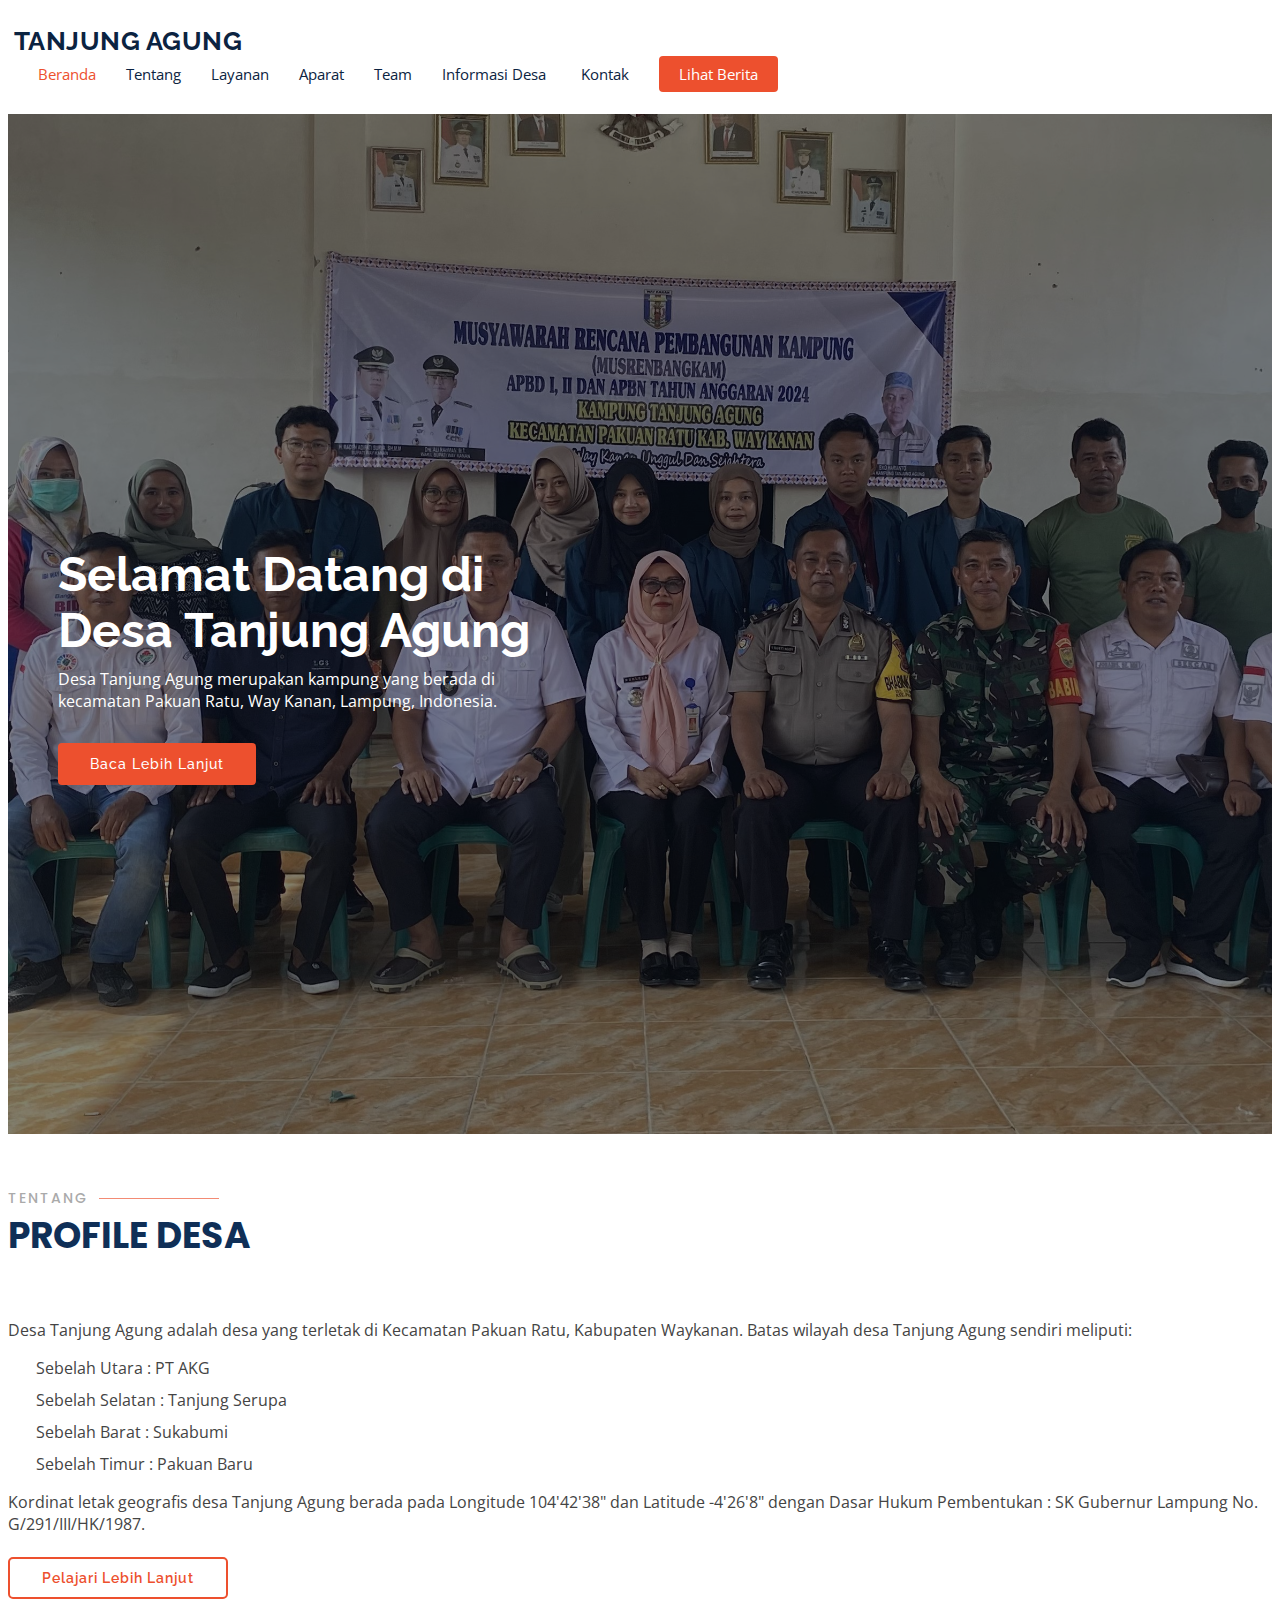
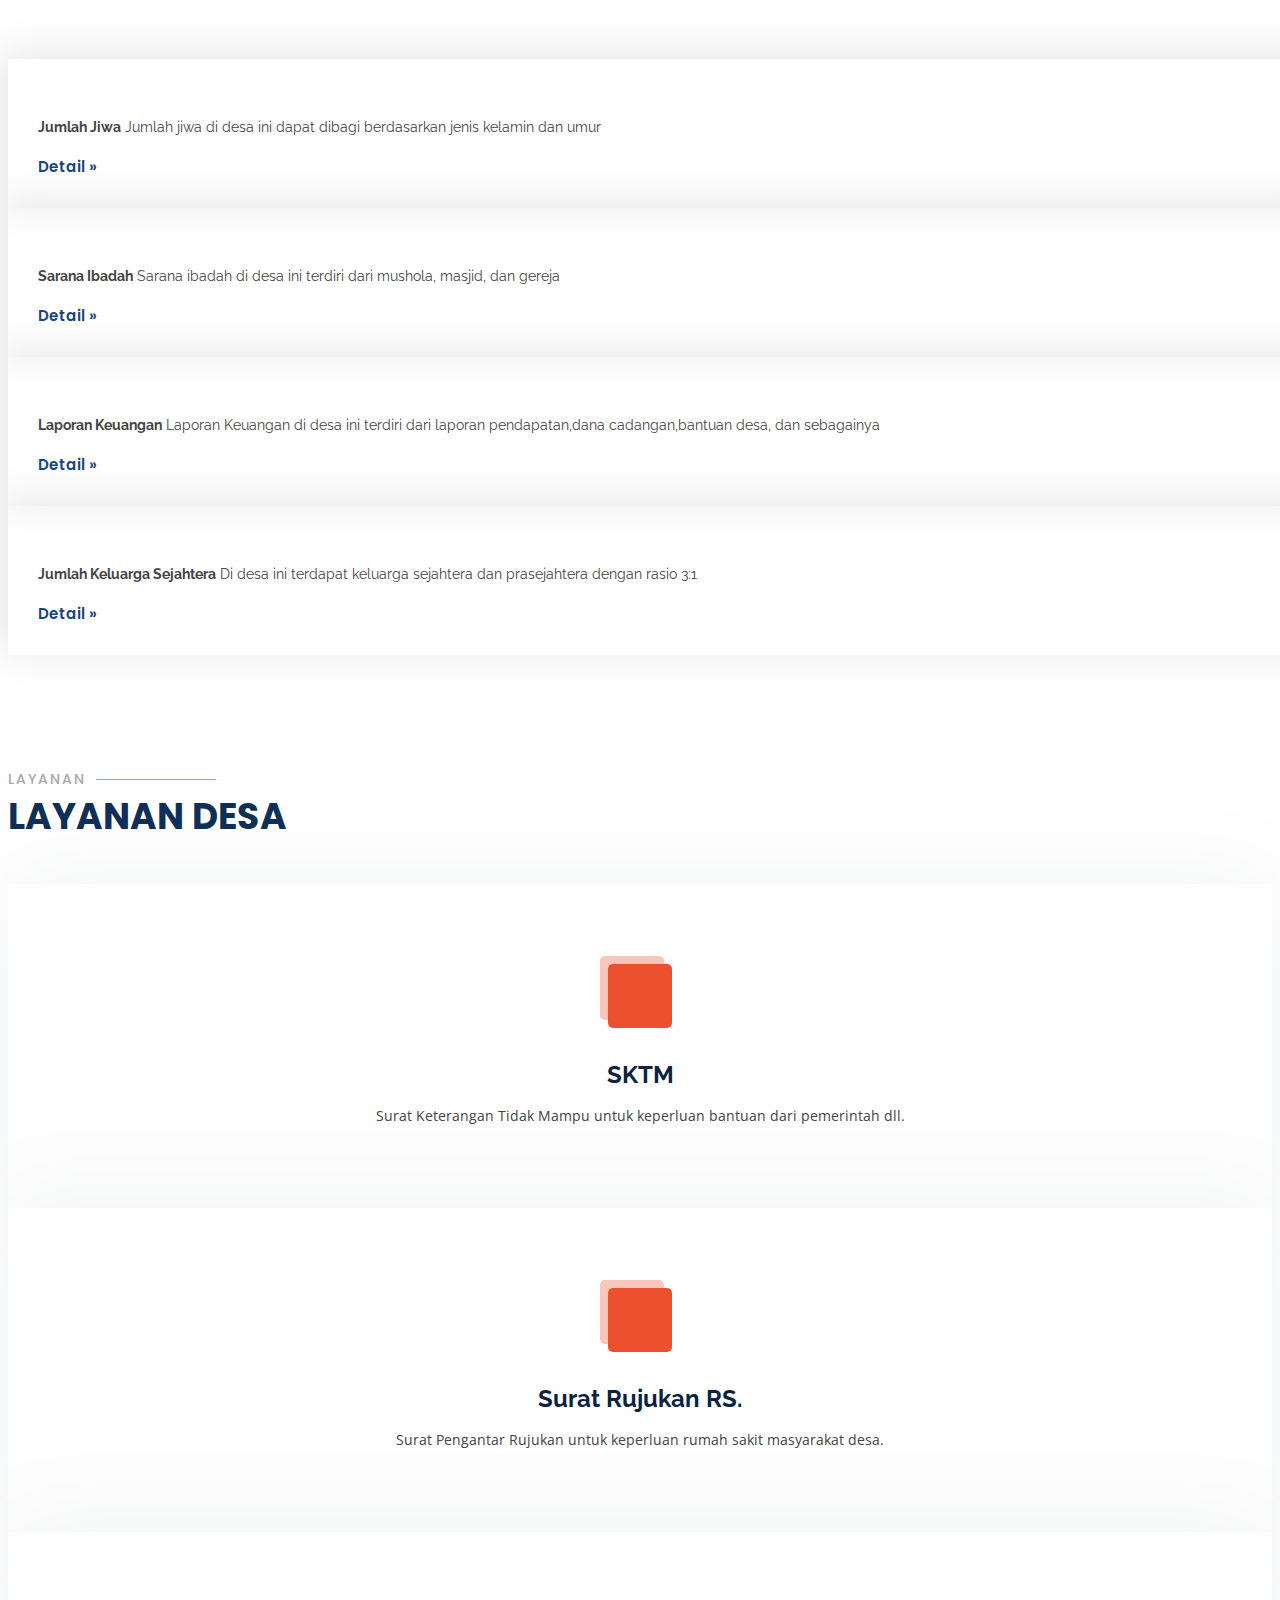
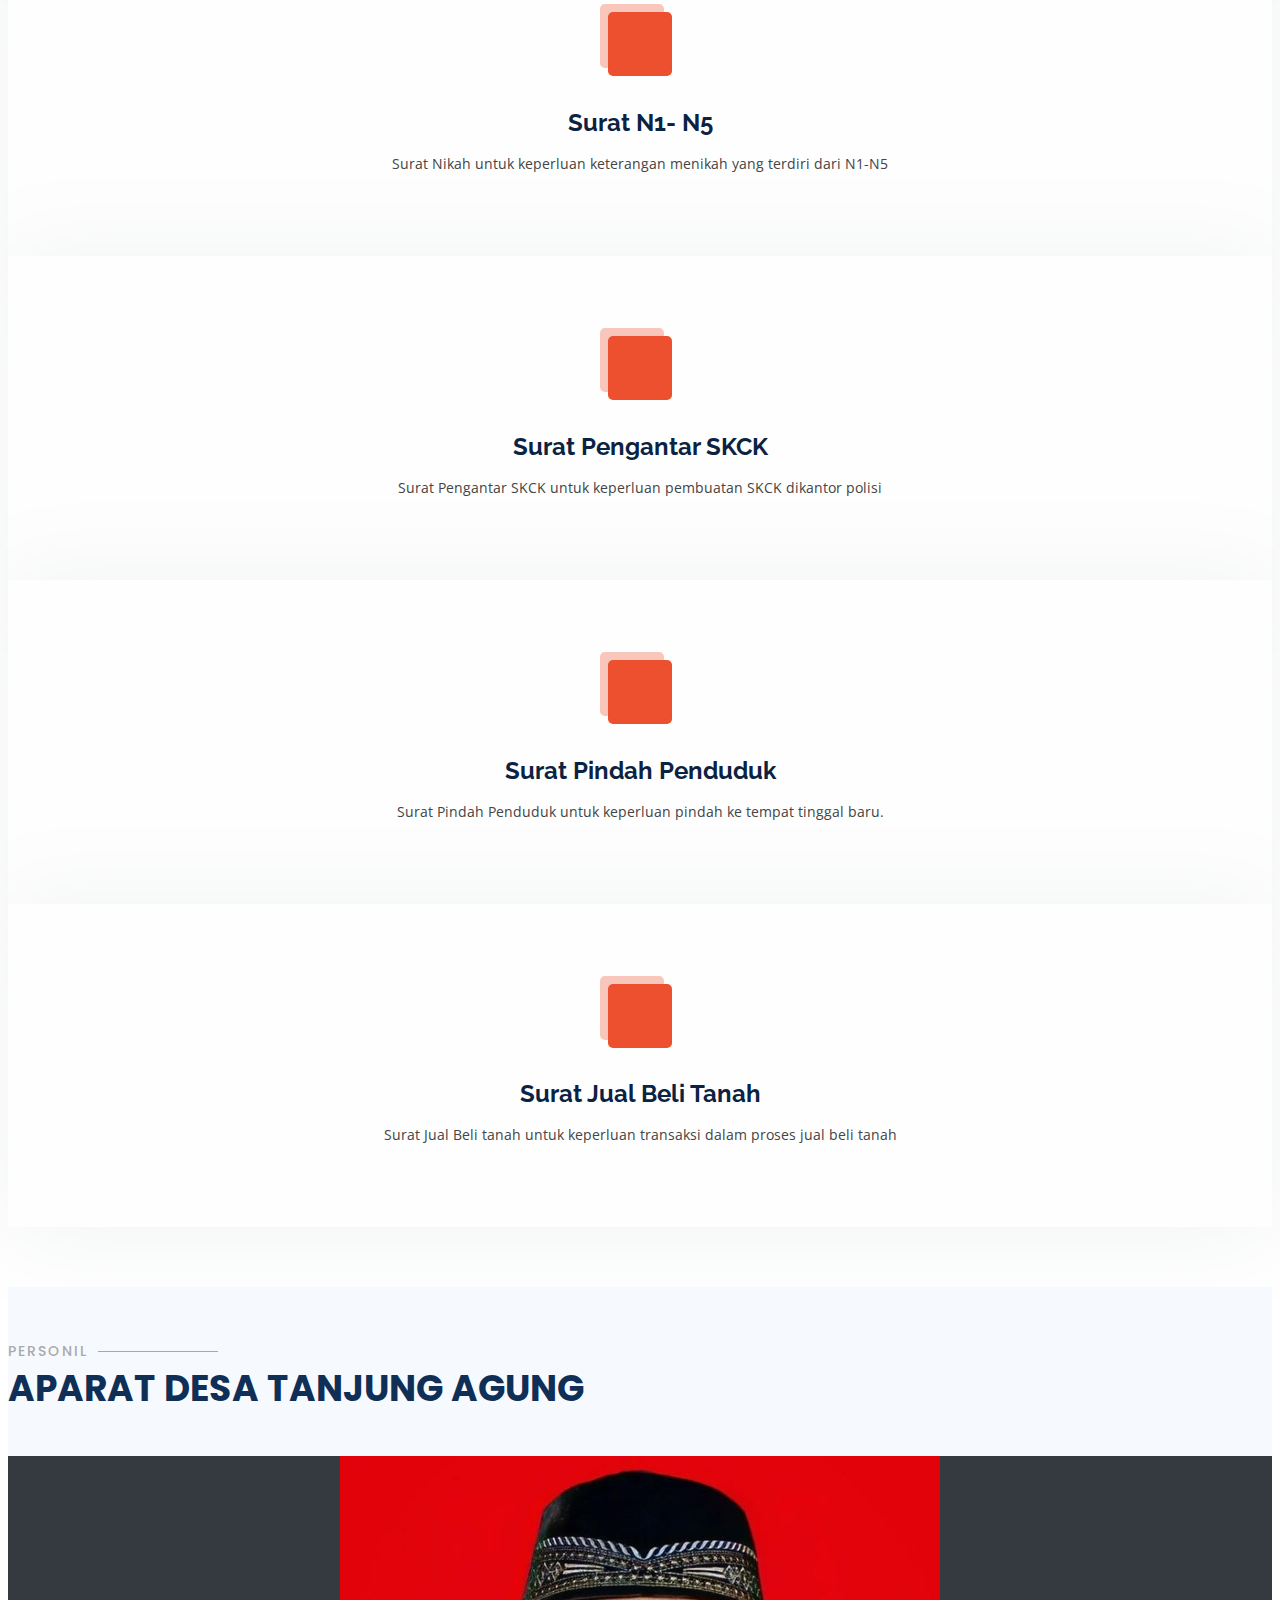
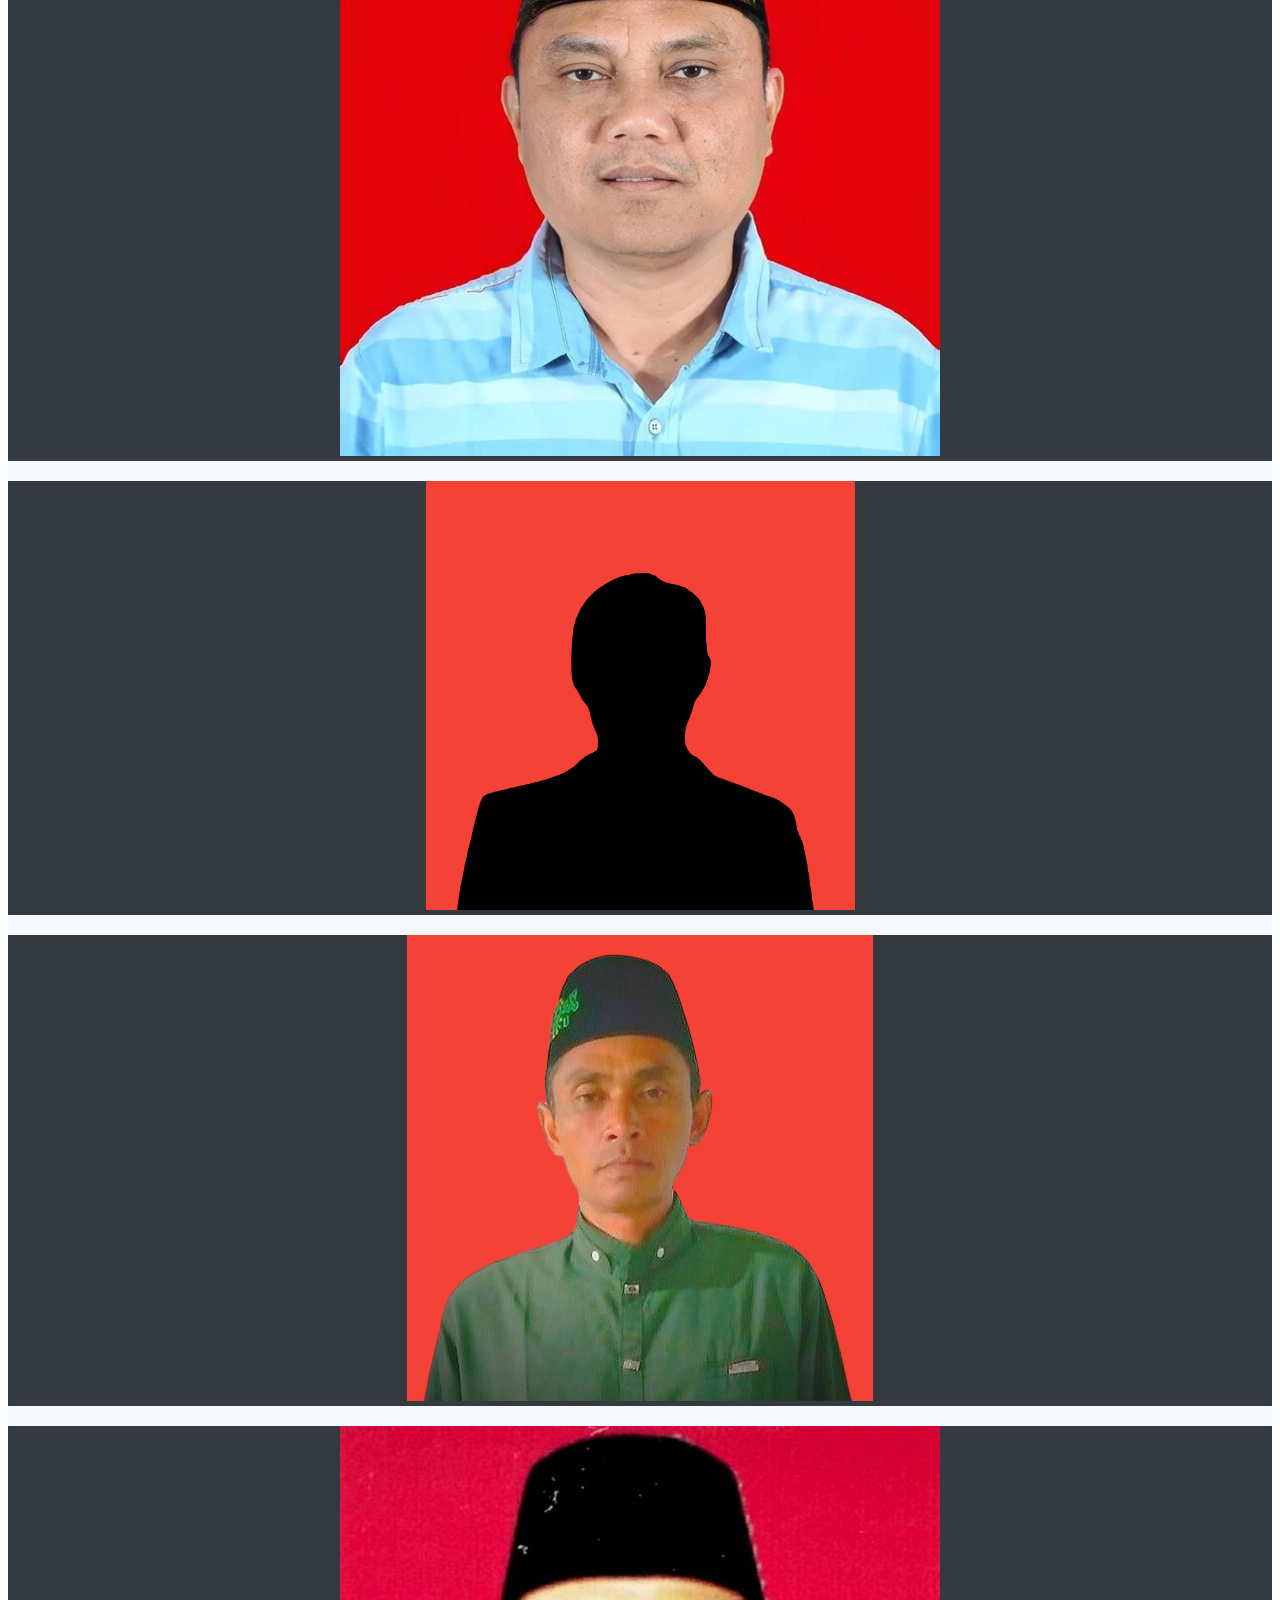
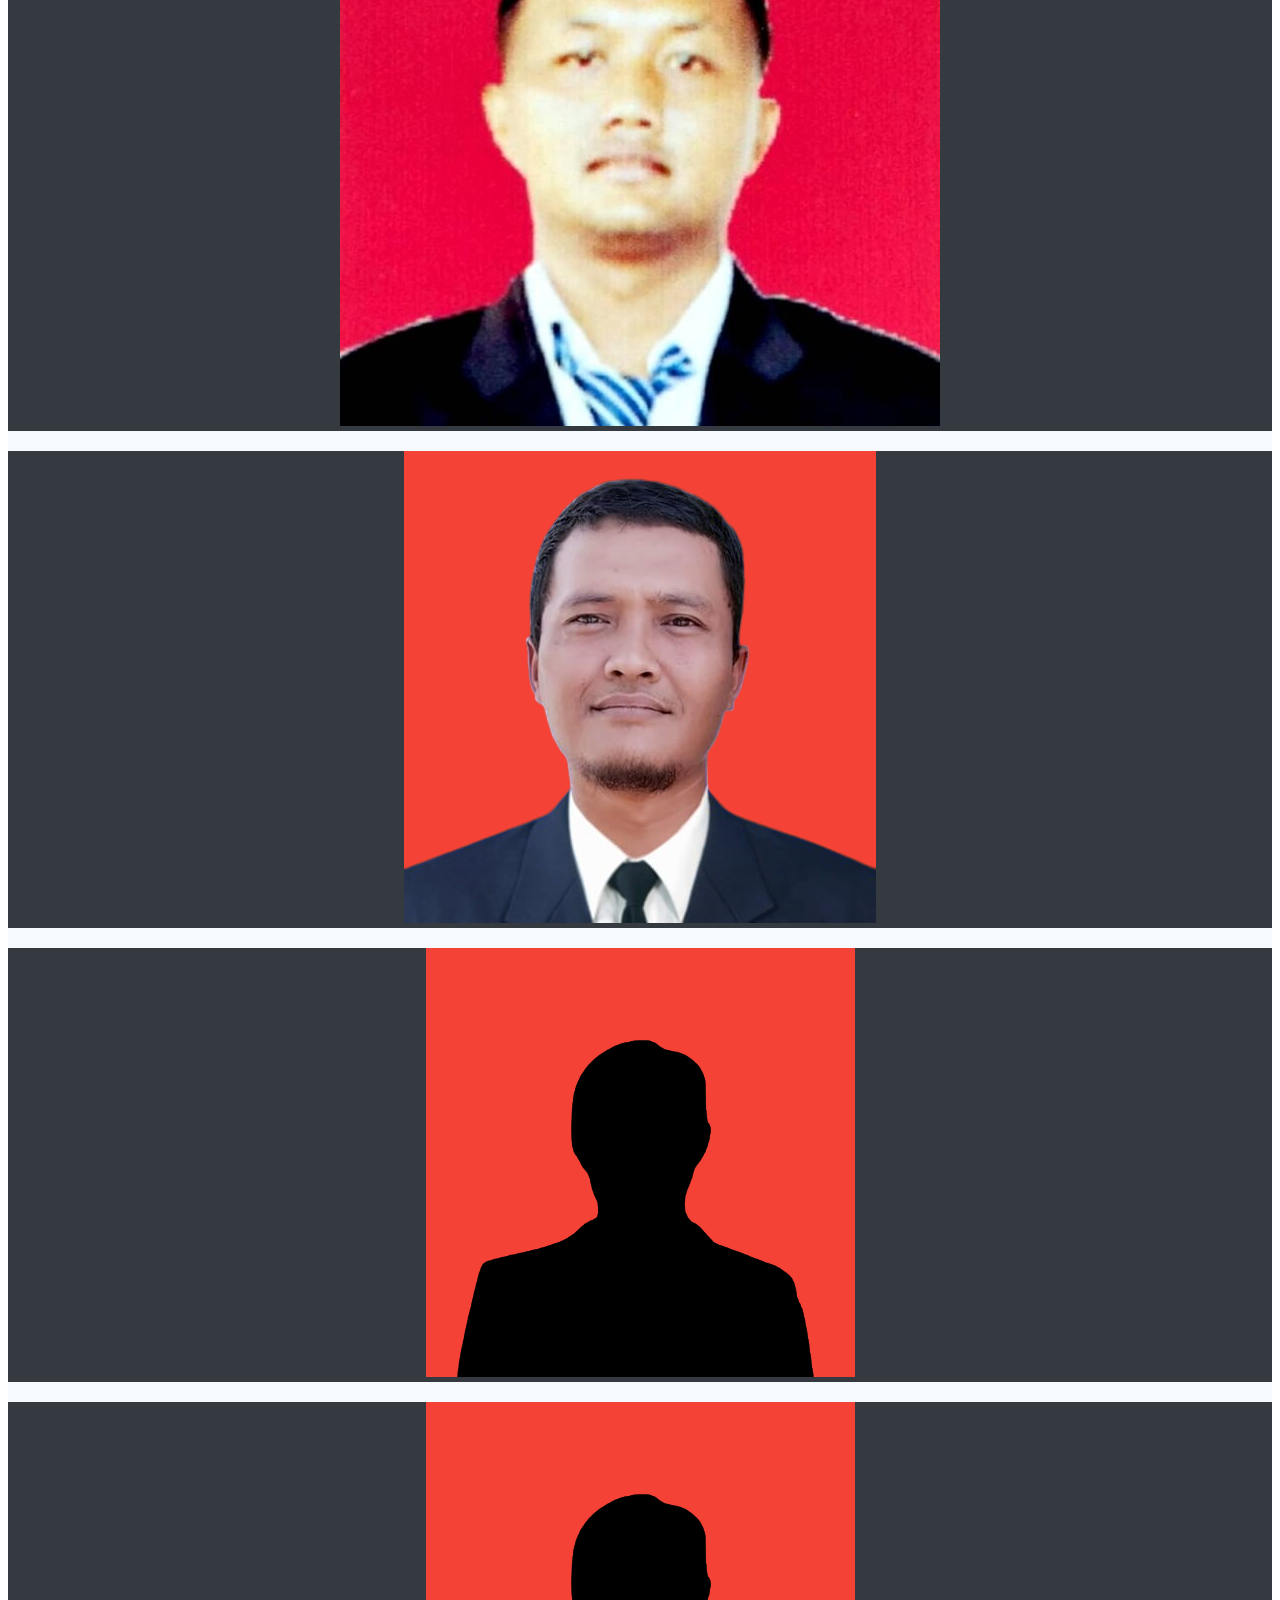
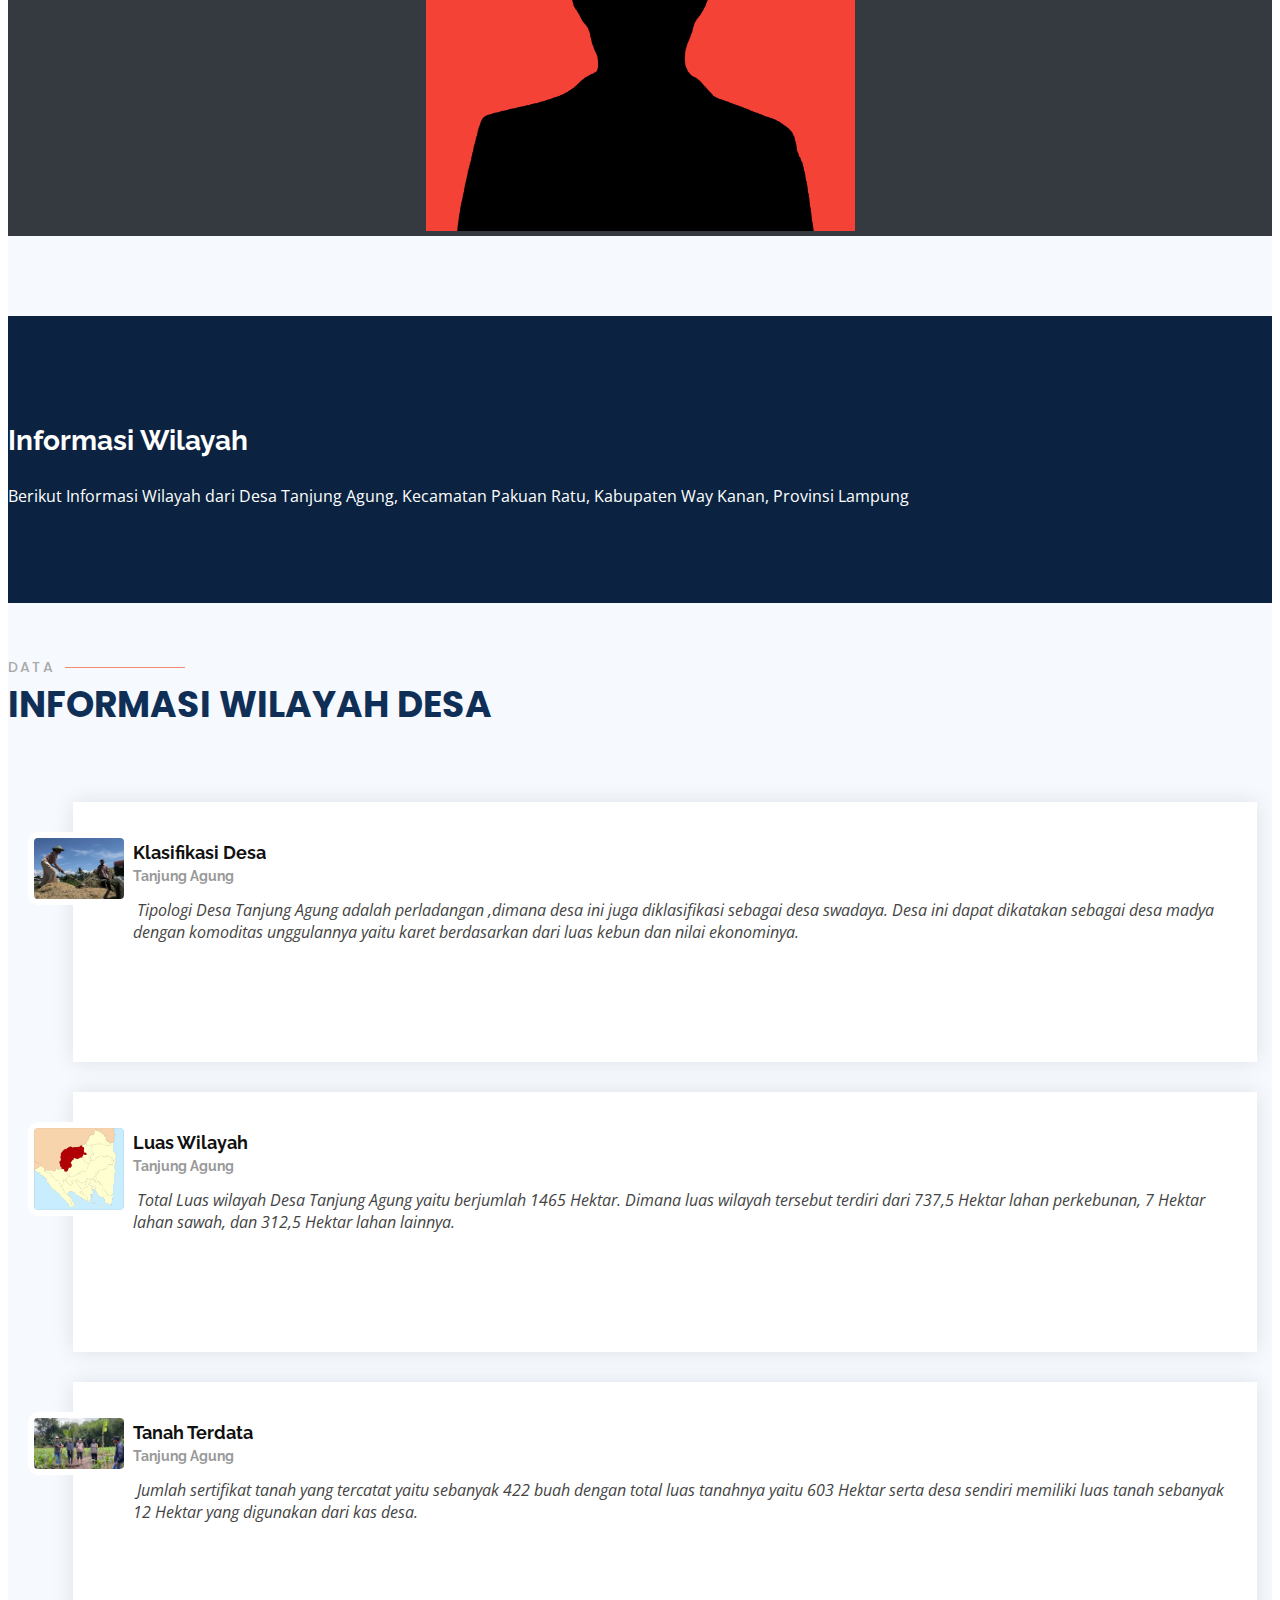
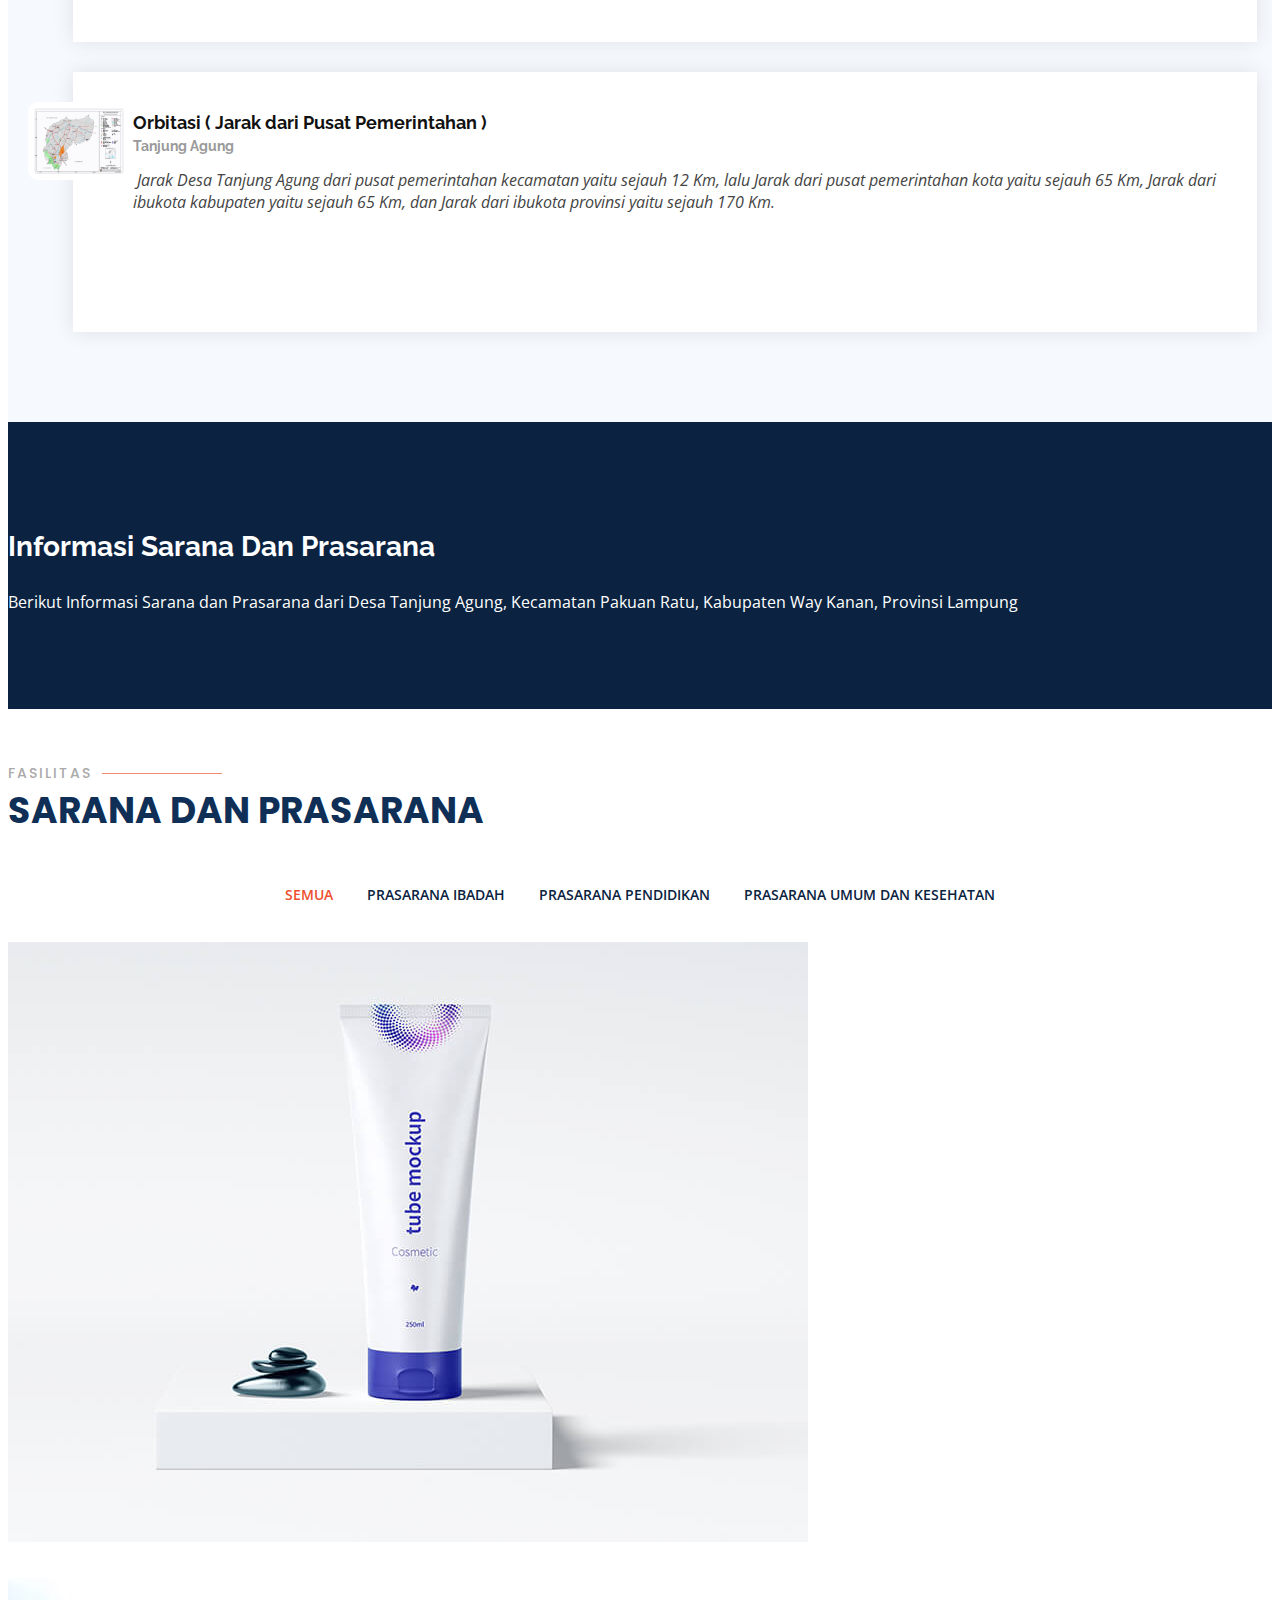
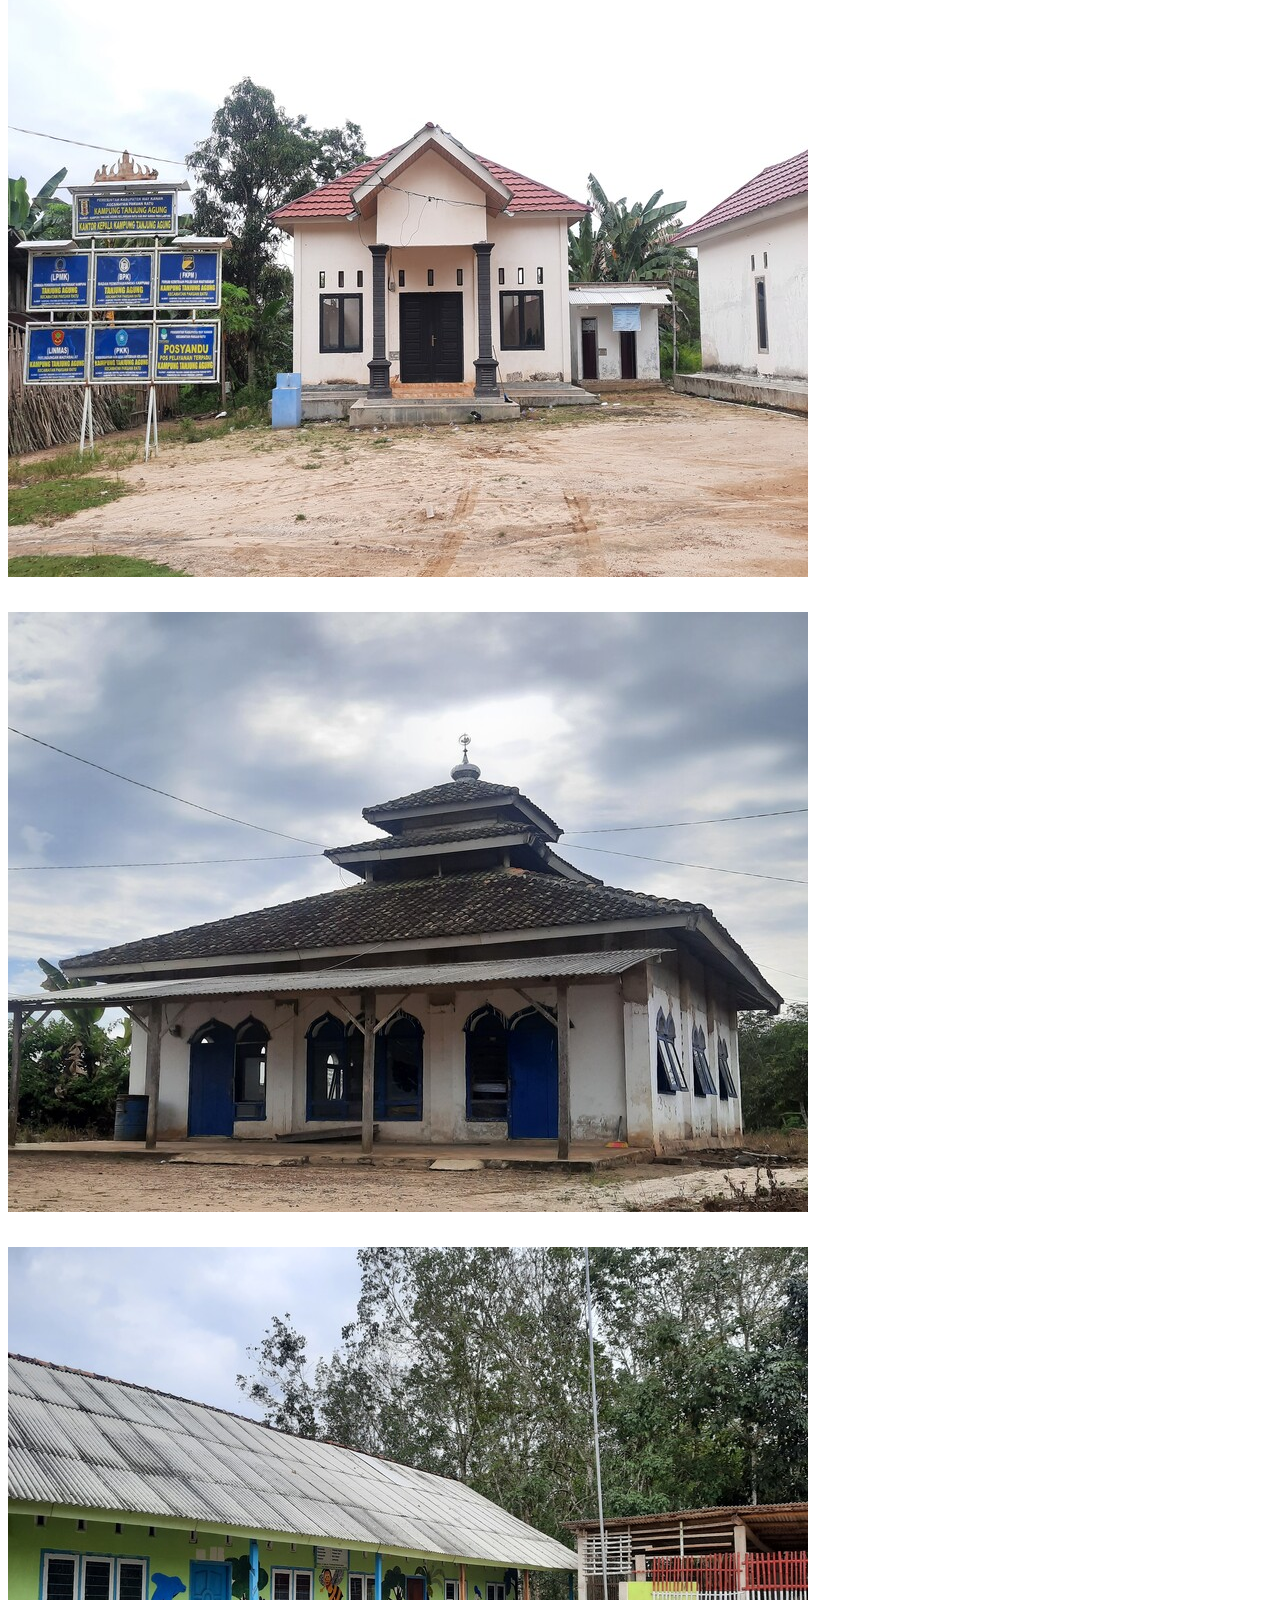
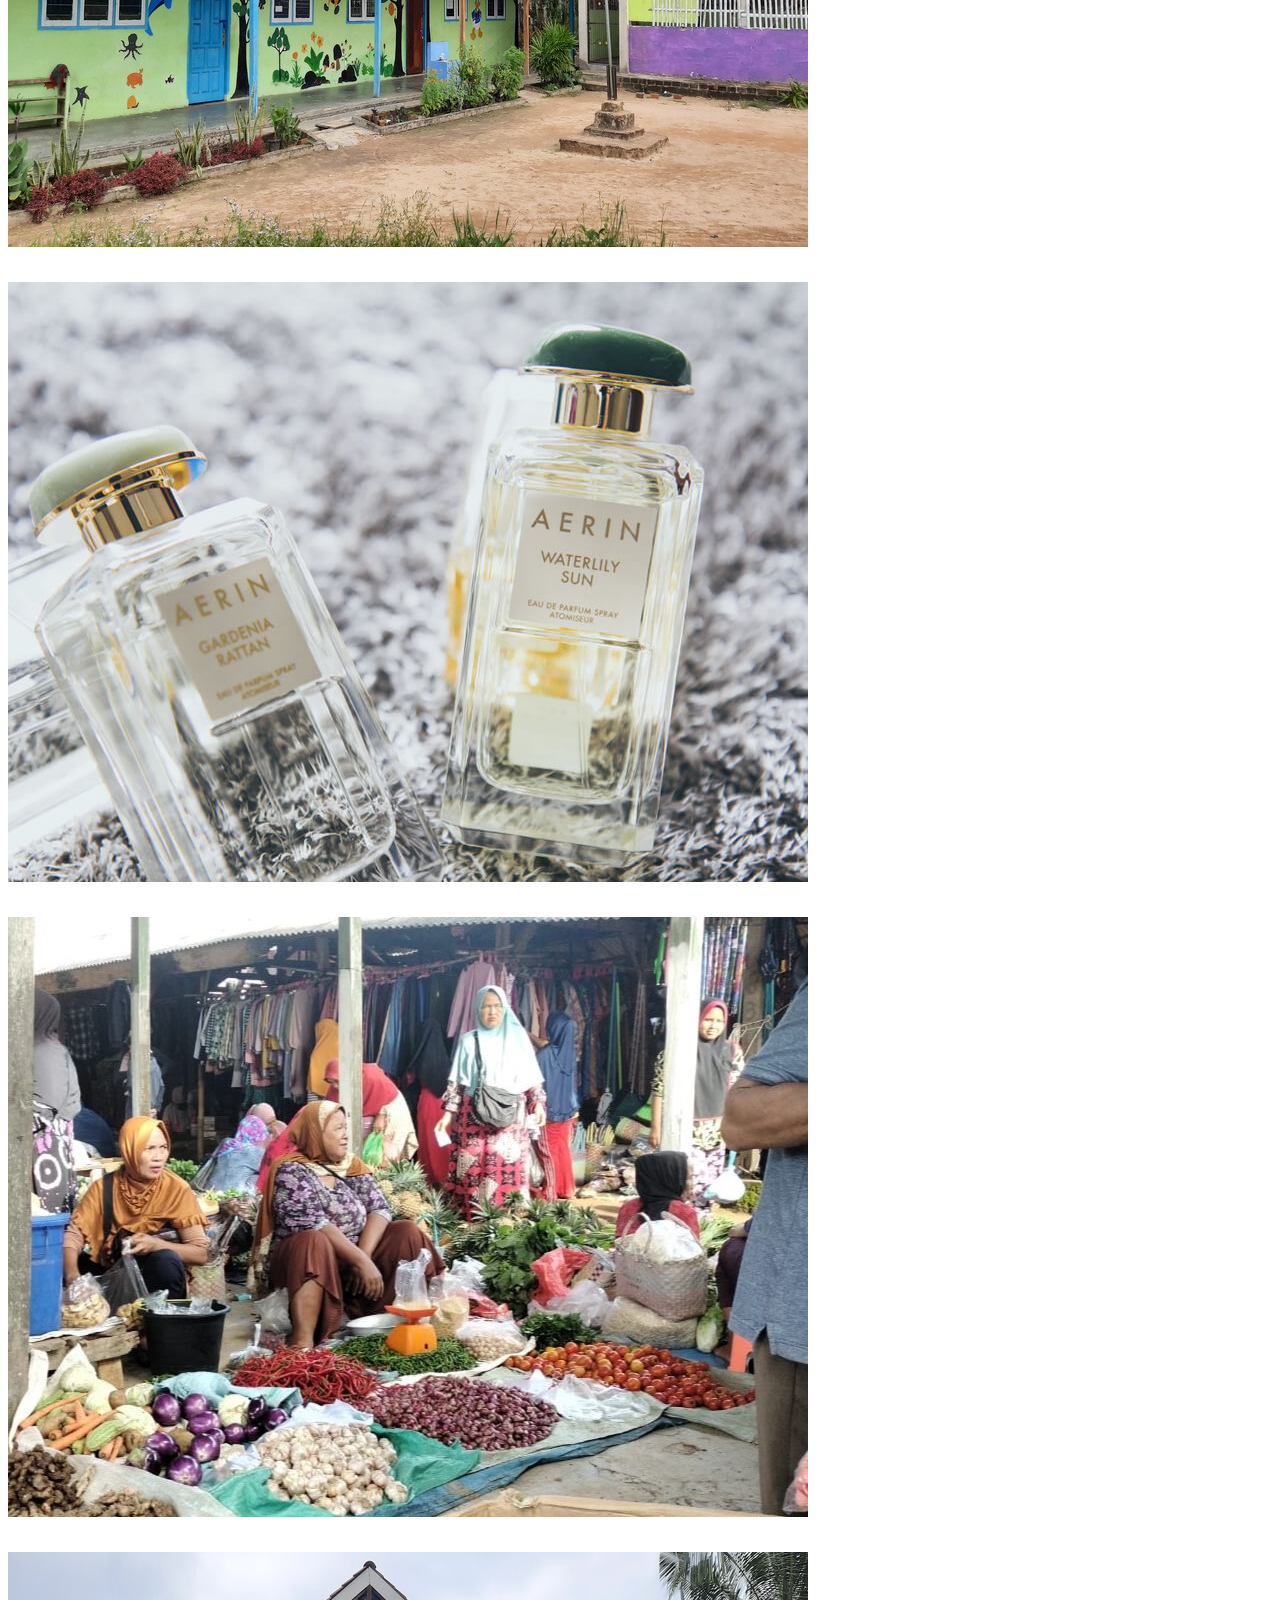
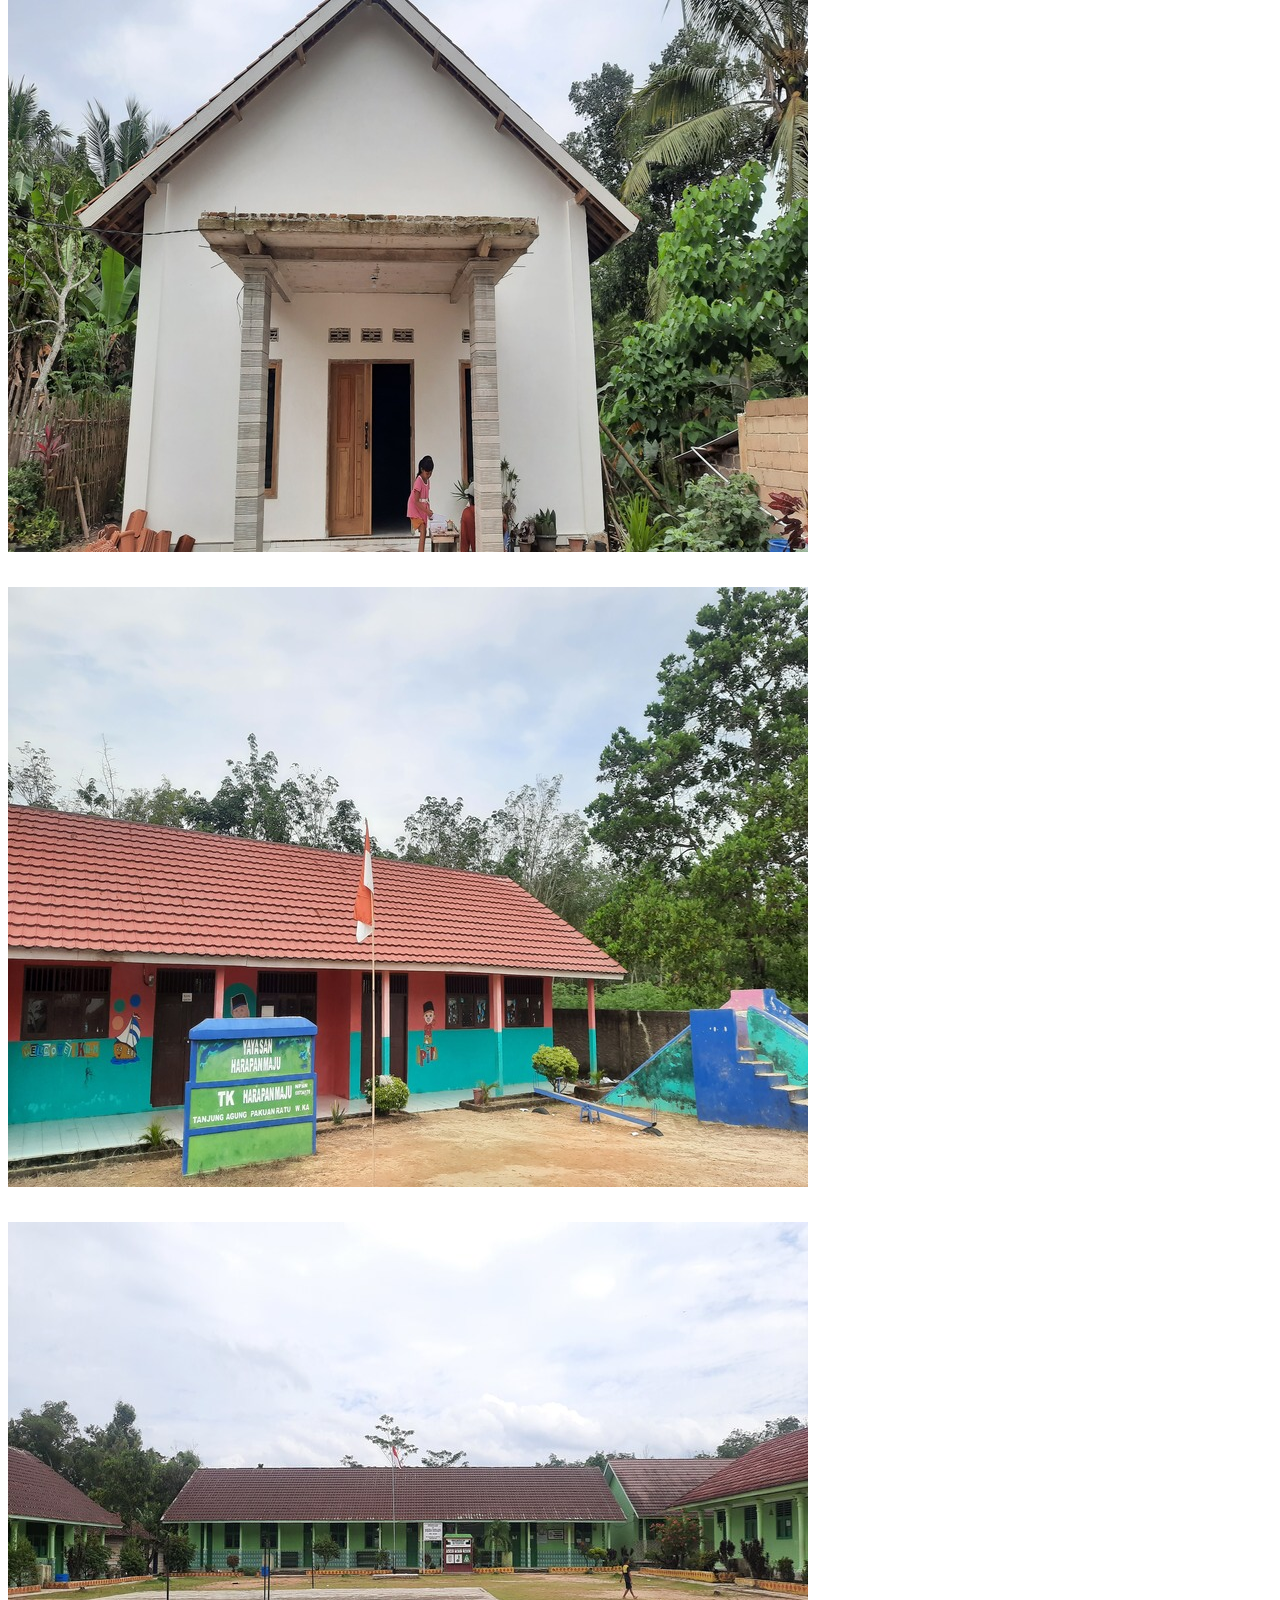
==== commit 8a379df3: "Add files via upload" ====
--- a/index.html
+++ b/index.html
@@ -1,1232 +1,1309 @@
-<!DOCTYPE html>
-<html lang="en">
-  <!-- Created by tim KKN Unila -->
-  <head>
-    <meta charset="utf-8" />
-    <meta content="width=device-width, initial-scale=1.0" name="viewport" />
-
-    <title>Monografi Desa Tanjung Agung Way Kanan</title>
-    <meta content="" name="description" />
-    <meta content="" name="keywords" />
-
-    <!-- Favicons -->
-    <link href="assets/img/logo.png" rel="icon" />
-    <link href="assets/img/apple-touch-icon.png" rel="apple-touch-icon" />
-
-    <!-- Google Fonts -->
-    <link href="https://fonts.googleapis.com/css?family=Open+Sans:300,300i,400,400i,600,600i,700,700i|Raleway:300,300i,400,400i,500,500i,600,600i,700,700i|Poppins:300,300i,400,400i,500,500i,600,600i,700,700i" rel="stylesheet" />
-
-    <!-- Vendor CSS Files -->
-    <link href="assets/vendor/animate.css/animate.min.css" rel="stylesheet" />
-    <link href="assets/vendor/aos/aos.css" rel="stylesheet" />
-    <link href="assets/vendor/bootstrap/css/bootstrap.min.css" rel="stylesheet" />
-    <link href="assets/vendor/bootstrap-icons/bootstrap-icons.css" rel="stylesheet" />
-    <link href="assets/vendor/boxicons/css/boxicons.min.css" rel="stylesheet" />
-    <link href="assets/vendor/glightbox/css/glightbox.min.css" rel="stylesheet" />
-    <link href="assets/vendor/remixicon/remixicon.css" rel="stylesheet" />
-    <link href="assets/vendor/swiper/swiper-bundle.min.css" rel="stylesheet" />
-
-    <!-- Template Main CSS File -->
-    <link href="assets/css/style.css" rel="stylesheet" />
-
-  </head>
-
-  <body>
-    <!-- ======= Header ======= -->
-    <header id="header" class="fixed-top">
-      <div class="container d-flex align-items-center justify-content-between">
-        <h1 class="logo"><a href="index.html" class="logo"><img src="assets/img/logo.png" alt="" class="img-fluid"></a>
-          <a href="index.html">Tanjung Agung</a></h1>
-        <!-- Uncomment below if you prefer to use an image logo -->
-        <!-- <a href="index.html" class="logo"><img src="assets/img/logo.png" alt="" class="img-fluid"></a>-->
-
-        <nav id="navbar" class="navbar">
-          <ul>
-            <li><a class="nav-link scrollto active" href="#hero">Beranda</a></li>
-            <li><a class="nav-link scrollto" href="#about">Tentang</a></li>
-            <li><a class="nav-link scrollto" href="#services">Layanan</a></li>
-            <li><a class="nav-link scrollto" href="#team">Aparat</a></li>
-            <li><a class="nav-link scrollto" href="#teamkkn">Team</a></li>
-            <li class="dropdown">
-              <a href="#about"><span>Informasi Desa</span> <i class="bi bi-chevron-down"></i></a>
-              <ul>
-                <li><a href="#informasi-wilayah">Informasi Wilayah</a></li>
-                <li><a href="#informasi-penduduk">Informasi Penduduk</a></li>
-                <li><a href="#informasi-sarana">Informasi Sarana dan Prasarana</a></li>
-                <li><a href="#informasi-pendikes">Informasi Pendidikan dan Kesehatan</a></li>
-                <li><a href="#informasi-keuangan">Informasi Keuangan</a></li>
-                <li><a href="#informasi-lembaga">Informasi Lembaga</a></li>
-                <li><a href="informasi-tani">Informasi Pertanian dan Peternakan</a></li>
-              </ul>
-            </li>
-            <li><a class="nav-link scrollto" href="#footer">Kontak</a></li>
-            <li><a class="getstarted scrollto" href="inner-page.html">Lihat Berita</a></li>
-          </ul>
-          <i class="bi bi-list mobile-nav-toggle"></i>
-        </nav>
-        <!-- .navbar -->
-      </div>
-    </header>
-    <!-- End Header -->
-
-    <!-- ======= Hero Section ======= -->
-    <section id="hero">
-      <div id="heroCarousel" data-bs-interval="5000" class="carousel slide carousel-fade" data-bs-ride="carousel">
-        <ol class="carousel-indicators" id="hero-carousel-indicators"></ol>
-
-        <div class="carousel-inner" role="listbox">
-          <!-- Slide 1 -->
-          <div class="carousel-item active" style="background-image: url(assets/img/slide/slide.jpeg)">
-            <div class="carousel-container">
-              <div class="container">
-                <h2 class="animate__animated animate__fadeInDown">Selamat Datang di <span></br>Desa Tanjung Agung</span></h2>
-                <p class="animate__animated animate__fadeInUp">Desa Tanjung Agung merupakan kampung yang berada di kecamatan Pakuan Ratu, Way Kanan, Lampung, Indonesia.</p>
-                <a href="#about" class="btn-get-started animate__animated animate__fadeInUp scrollto">Read More</a>
-              </div>
-            </div>
-          </div>
-
-          <!-- Slide 2 -->
-          <div class="carousel-item" style="background-image: url(assets/img/slide/slide4.jpeg)">
-            <div class="carousel-container">
-              <div class="container">
-                <h2 class="animate__animated animate__fadeInDown">Potensi Lahan Pertanian</h2>
-                <p class="animate__animated animate__fadeInUp">Desa Tanjung Agung memiliki lahan potensial dibidang pertanian yang meliputi komoditas sawit, karet, singkong, padi dan kelapa.</p>
-                <a href="#about" class="btn-get-started animate__animated animate__fadeInUp scrollto">Baca Lebih Lanjut</a>
-              </div>
-            </div>
-          </div>
-
-          <!-- Slide 3 -->
-          <div class="carousel-item" style="background-image: url(assets/img/slide/slide3.jpeg)">
-            <div class="carousel-container">
-              <div class="container">
-                <h2 class="animate__animated animate__fadeInDown">Struktur Aparat Desa</h2>
-                <p class="animate__animated animate__fadeInUp">
-                  Berikut adalah bagan kepengurusan pemerintahan desa Tanjung Agung.
-                </p>
-                <a href="#about" class="btn-get-started animate__animated animate__fadeInUp scrollto">Tampilkan Gambar</a>
-              </div>
-            </div>
-          </div>
-        </div>
-
-        <a class="carousel-control-prev" href="#heroCarousel" role="button" data-bs-slide="prev">
-          <span class="carousel-control-prev-icon bi bi-chevron-left" aria-hidden="true"></span>
-        </a>
-
-        <a class="carousel-control-next" href="#heroCarousel" role="button" data-bs-slide="next">
-          <span class="carousel-control-next-icon bi bi-chevron-right" aria-hidden="true"></span>
-        </a>
-      </div>
-    </section>
-    <!-- End Hero -->
-
-    <main id="main">
-      <!-- ======= About Section ======= -->
-      <section id="about" class="about">
-        <div class="container" data-aos="fade-up">
-          <div class="section-title">
-            <h2>Tentang</h2>
-            <p>Profile Desa</p>
-          </div>
-
-          <div class="row content">
-            <div class="col-lg-6">
-              <p>Desa Tanjung Agung adalah desa yang terletak di Kecamatan Pakuan Ratu, Kabupaten Waykanan. Batas wilayah desa Tanjung Agung sendiri meliputi:</p>
-              <ul>
-                <li><i class="ri-check-double-line"></i> Sebelah Utara     : PT AKG</li>
-                <li><i class="ri-check-double-line"></i> Sebelah Selatan   : Tanjung Serupa</li>
-                <li><i class="ri-check-double-line"></i> Sebelah Barat     : Sukabumi</li>
-                <li><i class="ri-check-double-line"></i> Sebelah Timur     : Pakuan Baru</li>
-
-              </ul>
-            </div>
-            <div class="col-lg-6 pt-4 pt-lg-0">
-              <p>
-Kordinat letak geografis desa Tanjung Agung berada pada Longitude 104'42'38" dan Latitude -4'26'8" dengan Dasar Hukum Pembentukan : SK Gubernur Lampung No. G/291/III/HK/1987.
-             </p>
-              <a href="https://goo.gl/maps/47ogpSsyrTgonSLXA" class="btn-learn-more">Pelajari Lebih Lanjut</a>
-            </div>
-          </div>
-        </div>
-      </section>
-      <!-- End About Section -->
-
-      <!-- ======= Counts Section ======= -->
-      <section id="counts" class="counts">
-        <div class="container" data-aos="fade-up">
-          <div class="row no-gutters">
-            <div class="col-lg-3 col-md-6 d-md-flex align-items-md-stretch">
-              <div class="count-box">
-                <i class="bi bi-people"></i>
-                <span data-purecounter-start="0" data-purecounter-end="3126" data-purecounter-duration="1" class="purecounter"></span>
-                <p><strong>Jumlah Jiwa</strong> rerum asperiores dolor molestiae doloribu</p>
-                <a href="#">Find out more &raquo;</a>
-              </div>
-            </div>
-
-            <div class="col-lg-3 col-md-6 d-md-flex align-items-md-stretch">
-              <div class="count-box">
-                <i class="bi bi-headset"></i>
-                <span data-purecounter-start="0" data-purecounter-end="24" data-purecounter-duration="1" class="purecounter"></span>
-                <p><strong>Jam Layanan</strong> aut commodi quaerat. Aliquam ratione</p>
-                <a href="#">Find out more &raquo;</a>
-              </div>
-            </div>
-
-            <div class="col-lg-3 col-md-6 d-md-flex align-items-md-stretch">
-              <div class="count-box">
-                <i class="bi bi-journal-richtext"></i>
-                <span data-purecounter-start="0" data-purecounter-end="1500" data-purecounter-duration="1" class="purecounter"></span>
-                <p><strong>Laporan Keuangan</strong> adipisci atque cum quia aut numquam delectus</p>
-                <a href="#">Find out more &raquo;</a>
-              </div>
-            </div>
-
-            <div class="col-lg-3 col-md-6 d-md-flex align-items-md-stretch">
-              <div class="count-box">
-                <i class="bi bi-emoji-smile"></i>
-                <span data-purecounter-start="0" data-purecounter-end="785" data-purecounter-duration="1" class="purecounter"></span>
-                <p><strong>Jumlah Keluarga Sejahtera</strong> consequuntur quae qui deca rode</p>
-                <a href="#">Find out more &raquo;</a>
-              </div>
-            </div>
-
-            
-
-           
-           
-          </div>
-        </div>
-      </section>
-      <!-- End Counts Section -->
-
-      <!-- ======= Services Section ======= -->
-      <section id="services" class="services">
-        <div class="container" data-aos="fade-up">
-          <div class="section-title">
-            <h2>Layanan</h2>
-            <p>Layanan Desa</p>
-          </div>
-
-          <div class="row">
-            <div class="col-lg-4 col-md-6 d-flex align-items-stretch" data-aos="zoom-in" data-aos-delay="100">
-              <div class="icon-box">
-                <div class="icon"><i class="bx bxl-dribbble"></i></div>
-                <h4><a href="">SKTM</a></h4>
-                <p>Voluptatum deleniti atque corrupti quos dolores et quas molestias excepturi</p>
-              </div>
-            </div>
-
-            <div class="col-lg-4 col-md-6 d-flex align-items-stretch mt-4 mt-md-0" data-aos="zoom-in" data-aos-delay="200">
-              <div class="icon-box">
-                <div class="icon"><i class="bx bx-file"></i></div>
-                <h4><a href="">Surat Rujukan RS.</a></h4>
-                <p>Duis aute irure dolor in reprehenderit in voluptate velit esse cillum dolore</p>
-              </div>
-            </div>
-
-            <div class="col-lg-4 col-md-6 d-flex align-items-stretch mt-4 mt-lg-0" data-aos="zoom-in" data-aos-delay="300">
-              <div class="icon-box">
-                <div class="icon"><i class="bx bx-tachometer"></i></div>
-                <h4><a href="">Surat Pengantar</a></h4>
-                <p>Excepteur sint occaecat cupidatat non proident, sunt in culpa qui officia</p>
-              </div>
-            </div>
-
-            <div class="col-lg-4 col-md-6 d-flex align-items-stretch mt-4" data-aos="zoom-in" data-aos-delay="100">
-              <div class="icon-box">
-                <div class="icon"><i class="bx bx-world"></i></div>
-                <h4><a href="">Nemo Enim</a></h4>
-                <p>At vero eos et accusamus et iusto odio dignissimos ducimus qui blanditiis</p>
-              </div>
-            </div>
-
-            <div class="col-lg-4 col-md-6 d-flex align-items-stretch mt-4" data-aos="zoom-in" data-aos-delay="200">
-              <div class="icon-box">
-                <div class="icon"><i class="bx bx-slideshow"></i></div>
-                <h4><a href="">Dele cardo</a></h4>
-                <p>Quis consequatur saepe eligendi voluptatem consequatur dolor consequuntur</p>
-              </div>
-            </div>
-
-            <div class="col-lg-4 col-md-6 d-flex align-items-stretch mt-4" data-aos="zoom-in" data-aos-delay="300">
-              <div class="icon-box">
-                <div class="icon"><i class="bx bx-arch"></i></div>
-                <h4><a href="">Divera don</a></h4>
-                <p>Modi nostrum vel laborum. Porro fugit error sit minus sapiente sit aspernatur</p>
-              </div>
-            </div>
-          </div>
-        </div>
-      </section>
-      <!-- End Services Section -->
-
-
-      <!-- =======  Aparat Section ======= -->
-      <section id="team" class="team section-bg">
-        <div class="container" data-aos="fade-up">
-          <div class="section-title">
-            <h2>Personil</h2>
-            <p>Aparat Desa Tanjung Agung</p>
-          </div>
-
-          <div class="row">
-            <div class="col-xl-3 col-lg-4 col-md-6">
-              <div class="member" data-aos="zoom-in" data-aos-delay="100">
-                <img src="assets/img/team/team-1.jpg" class="img-fluid" alt="" />
-                <div class="member-info">
-                  <div class="member-info-content">
-                    <h4>Eko Harianto</h4>
-                    <span>Kepala Desa</span>
-                  </div>
-                  <div class="social">
-                    <a href=""><i class="bi bi-twitter"></i></a>
-                    <a href=""><i class="bi bi-facebook"></i></a>
-                    <a href=""><i class="bi bi-instagram"></i></a>
-                    <a href=""><i class="bi bi-linkedin"></i></a>
-                  </div>
-                </div>
-              </div>
-            </div>
-
-            <div class="col-xl-3 col-lg-4 col-md-6" data-wow-delay="0.1s">
-              <div class="member" data-aos="zoom-in" data-aos-delay="200">
-                <img src="assets/img/team/team-2.jpg" class="img-fluid" alt="" />
-                <div class="member-info">
-                  <div class="member-info-content">
-                    <h4>Agus Subambang</h4>
-                    <span>Sekretaris Desa</span>
-                  </div>
-                  <div class="social">
-                    <a href=""><i class="bi bi-twitter"></i></a>
-                    <a href=""><i class="bi bi-facebook"></i></a>
-                    <a href=""><i class="bi bi-instagram"></i></a>
-                    <a href=""><i class="bi bi-linkedin"></i></a>
-                  </div>
-                </div>
-              </div>
-            </div>
-
-            <div class="col-xl-3 col-lg-4 col-md-6" data-wow-delay="0.2s">
-              <div class="member" data-aos="zoom-in" data-aos-delay="300">
-                <img src="assets/img/team/team-3.jpg" class="img-fluid" alt="" />
-                <div class="member-info">
-                  <div class="member-info-content">
-                    <h4>Romelan Riyadi</h4>
-                    <span>Ketua BPD</span>
-                  </div>
-                  <div class="social">
-                    <a href=""><i class="bi bi-twitter"></i></a>
-                    <a href=""><i class="bi bi-facebook"></i></a>
-                    <a href=""><i class="bi bi-instagram"></i></a>
-                    <a href=""><i class="bi bi-linkedin"></i></a>
-                  </div>
-                </div>
-              </div>
-            </div>
-
-          </div>
-
-          <div class="row">
-            <div class="col-xl-3 col-lg-4 col-md-6">
-              <div class="member" data-aos="zoom-in" data-aos-delay="100">
-                <img src="assets/img/team/team-1.jpg" class="img-fluid" alt="" />
-                <div class="member-info">
-                  <div class="member-info-content">
-                    <h4>M. Syahridin</h4>
-                    <span>KASI Pemerintahan</span>
-                  </div>
-                  <div class="social">
-                    <a href=""><i class="bi bi-twitter"></i></a>
-                    <a href=""><i class="bi bi-facebook"></i></a>
-                    <a href=""><i class="bi bi-instagram"></i></a>
-                    <a href=""><i class="bi bi-linkedin"></i></a>
-                  </div>
-                </div>
-              </div>
-            </div>
-
-            <div class="col-xl-3 col-lg-4 col-md-6" data-wow-delay="0.1s">
-              <div class="member" data-aos="zoom-in" data-aos-delay="200">
-                <img src="assets/img/team/team-2.jpg" class="img-fluid" alt="" />
-                <div class="member-info">
-                  <div class="member-info-content">
-                    <h4>Hanafi Mustofa</h4>
-                    <span>KASI Kesejaheraan</span>
-                  </div>
-                  <div class="social">
-                    <a href=""><i class="bi bi-twitter"></i></a>
-                    <a href=""><i class="bi bi-facebook"></i></a>
-                    <a href=""><i class="bi bi-instagram"></i></a>
-                    <a href=""><i class="bi bi-linkedin"></i></a>
-                  </div>
-                </div>
-              </div>
-            </div>
-
-            <div class="col-xl-3 col-lg-4 col-md-6" data-wow-delay="0.2s">
-              <div class="member" data-aos="zoom-in" data-aos-delay="300">
-                <img src="assets/img/team/team-3.jpg" class="img-fluid" alt="" />
-                <div class="member-info">
-                  <div class="member-info-content">
-                    <h4>Satria Idham Kholid</h4>
-                    <span>KAUR Perencanaan</span>
-                  </div>
-                  <div class="social">
-                    <a href=""><i class="bi bi-twitter"></i></a>
-                    <a href=""><i class="bi bi-facebook"></i></a>
-                    <a href=""><i class="bi bi-instagram"></i></a>
-                    <a href=""><i class="bi bi-linkedin"></i></a>
-                  </div>
-                </div>
-              </div>
-            </div>
-
-            <div class="col-xl-3 col-lg-4 col-md-6" data-wow-delay="0.3s">
-              <div class="member" data-aos="zoom-in" data-aos-delay="400">
-                <img src="assets/img/team/team-4.jpg" class="img-fluid" alt="" />
-                <div class="member-info">
-                  <div class="member-info-content">
-                    <h4>Yahya Muh Rizal</h4>
-                    <span>KAUR Keuangan</span>
-                  </div>
-                  <div class="social">
-                    <a href=""><i class="bi bi-twitter"></i></a>
-                    <a href=""><i class="bi bi-facebook"></i></a>
-                    <a href=""><i class="bi bi-instagram"></i></a>
-                    <a href=""><i class="bi bi-linkedin"></i></a>
-                  </div>
-                </div>
-              </div>
-            </div>
-          </div>
-
-        </div>
-      </section>
-      <!-- End Team Section -->
-
-
-      <!-- ======= Informasi Section ======= -->
-      <section id="informasi-wilayah" class="cta">
-        <div class="container" data-aos="zoom-in">
-          <div class="text-center">
-            <h3>Informasi Wilayah</h3>
-            <p>
-              Berikut Informasi Wilayah dari Desa Tanjung Agung, Kecamatan Pakuan Ratu, Kabupaten Way Kanan, Provinsi Lampung
-            </p>
-          </div>
-        </div>
-      </section>
-      <!-- Informasi Cta Section -->
-
-
-      <!-- ======= Informasi wilayah Section ======= -->
-      <section id="testimonials" class="testimonials section-bg">
-        <div class="container" data-aos="fade-up">
-          <div class="section-title">
-            <h2>Data</h2>
-            <p>Informasi Wilayah Desa</p>
-          </div>
-
-          <div class="testimonials-slider swiper" data-aos="fade-up" data-aos-delay="100">
-            <div class="swiper-wrapper">
-              <div class="swiper-slide">
-                <div class="testimonial-wrap">
-                  <div class="testimonial-item">
-                    <img src="assets/img/testimonials/testimonials-1.jpg" class="testimonial-img" alt="" />
-                    <h3>Klasifikasi Desa</h3>
-                    <h4>Tanjung Agung</h4>
-                    <p>
-                      <i class="bx bxs-quote-alt-left quote-icon-left"></i>
-                      Tipologi Desa Tanjung Agung adalah perladangan ,dimana desa ini juga diklasifikasi sebagai desa swadaya. 
-                      Desa ini dapat dikatakan sebagai desa madya dengan komoditas unggulannya yaitu karet berdasarkan dari luas kebun dan nilai ekonominya.
-                    </p>
-                  </div>
-                </div>
-              </div>
-              <!-- End testimonial item -->
-
-              <div class="swiper-slide">
-                <div class="testimonial-wrap">
-                  <div class="testimonial-item">
-                    <img src="assets/img/testimonials/testimonials-2.jpg" class="testimonial-img" alt="" />
-                    <h3>Luas Wilayah</h3>
-                    <h4>Tanjung Agung</h4>
-                    <p>
-                      <i class="bx bxs-quote-alt-left quote-icon-left"></i>
-                      Total Luas wilayah Desa Tanjung Agung yaitu berjumlah 1465 Hektar. 
-                      Dimana luas wilayah tersebut terdiri dari 737,5 Hektar lahan perkebunan, 7 Hektar lahan sawah, dan 312,5 Hektar lahan lainnya. 
-                    </p>
-                  </div>
-                </div>
-              </div>
-              <!-- End testimonial item -->
-
-              <div class="swiper-slide">
-                <div class="testimonial-wrap">
-                  <div class="testimonial-item">
-                    <img src="assets/img/testimonials/testimonials-2.jpg" class="testimonial-img" alt="" />
-                    <h3>Tanah Terdata</h3>
-                    <h4>Tanjung Agung</h4>
-                    <p>
-                      <i class="bx bxs-quote-alt-left quote-icon-left"></i> 
-                      Jumlah sertifikat tanah yang tercatat yaitu sebanyak 422 buah
-                      dengan total luas tanahnya yaitu 603 Hektar serta desa sendiri memiliki luas tanah sebanyak 12 Hektar yang digunakan dari kas desa.  
-                    </p>
-                  </div>
-                </div>
-              </div>
-              <!-- End testimonial item -->
-
-              
-              <div class="swiper-slide">
-                <div class="testimonial-wrap">
-                  <div class="testimonial-item">
-                    <img src="assets/img/testimonials/testimonials-3.jpg" class="testimonial-img" alt="" />
-                    <h3>Orbitasi ( Jarak dari Pusat Pemerintahan )</h3>
-                    <h4>Tanjung Agung</h4>
-                    <p>
-                      <i class="bx bxs-quote-alt-left quote-icon-left"></i>
-                      Jarak Desa Tanjung Agung dari pusat pemerintahan kecamatan yaitu sejauh 12 Kilometer, lalu Jarak Desa Tanjung Agung dari pusat pemerintahan kota yaitu sejauh 65 Kilometer,
-                      Jarak Desa Tanjung Agung dari pusat kota atau ibukota kabupaten yaitu sejauh 65 Kilometer, dan Jarak Desa Tanjung Agung dari ibukota provinsi yaitu sejauh 170 Kilometer
-                    </p>
-                  </div>
-                </div>
-              </div>
-              <!-- End testimonial item -->
-
-            </div>
-            <div class="swiper-pagination"></div>
-          </div>
-        </div>
-      </section>
-      <!-- End Testimonials Section -->      
-      
-      <!-- ======= Informasi Section ======= -->
-      <section id="informasi-penduduk" class="cta">
-        <div class="container" data-aos="zoom-in">
-          <div class="text-center">
-            <h3>Informasi Penduduk Desa</h3>
-            <p>
-              Berikut Informasi Penduduk dari Desa Tanjung Agung, Kecamatan Pakuan Ratu, Kabupaten Way Kanan, Provinsi Lampung
-            </p>
-          </div>
-        </div>
-      </section>
-      <!-- Informasi Cta Section -->      
-      
-      <!-- ======= Informasi Penduduk Section ======= -->
-      <section id="testimonials" class="testimonials section-bg">
-        <div class="container" data-aos="fade-up">
-          <div class="section-title">
-            <h2>Data</h2>
-            <p>Penduduk Desa</p>
-          </div>
-
-          <div class="testimonials-slider swiper" data-aos="fade-up" data-aos-delay="100">
-            <div class="swiper-wrapper">
-
-              <div class="swiper-slide">
-                <div class="testimonial-wrap">
-                  <div class="testimonial-item">
-                    <img src="assets/img/testimonials/testimonials-4.jpg" class="testimonial-img" alt="" />
-                    <h3>Jumlah Penduduk (Jenis Kelamin dan Umur)</h3>
-                    <h4>Tanjung Agung</h4>
-                    <p>
-                      <i class="bx bxs-quote-alt-left quote-icon-left"></i>
-                      Jumlah penduduk Desa Tanjung Agung berjumlah 3063 jiwa yang terdiri dari laki-laki sebanyak 1606 jiwa dan perempuan berjumlah 1457 jiwa.
-                      Jumlah penduduk Desa Tanjung Agung yang berumur 0 - 17 tahun berjumlah 826 jiwa, penduduk yang berumur 18 - 56 tahun berjumlah 1878 jiwa, dan penduduk yang berumur 56 tahun ke atas berjumlah 359 jiwa. 
-                    </p>
-                  </div>
-                </div>
-              </div>
-              <!-- End testimonial item -->
-
-              <div class="swiper-slide">
-                <div class="testimonial-wrap">
-                  <div class="testimonial-item">
-                    <img src="assets/img/testimonials/testimonials-4.jpg" class="testimonial-img" alt="" />
-                    <h3>Jumlah Penduduk (Sejahtera)</h3>
-                    <h4>Tanjung Agung</h4>
-                    <p>
-                      <i class="bx bxs-quote-alt-left quote-icon-left"></i>
-                      Total KK yang terdata di Desa ini berjumlah 947 KK, yang diantaranya yaitu 758 KK termasuk golongan sejahtera dan 262 KK yang termasuk golongan Pra Sejahtera. Keluarga sejahtera dibagi lagi menjadi 
-                      Keluarga Sejahtera I yang berjumlah 160 KK, lalu Keluarga Sejahtera II yang berjumlah 359 KK, Keluarga Sejahtera III yang berjumlah 258 KK, dan Keluarga Sejahtera III plus yang berjumlah 8 KK.                      
-                    </p>
-                  </div>
-                </div>
-              </div>
-              <!-- End testimonial item -->
-
-              <div class="swiper-slide">
-                <div class="testimonial-wrap">
-                  <div class="testimonial-item">
-                    <img src="assets/img/testimonials/testimonials-5.jpg" class="testimonial-img" alt="" />
-                    <h3>Mata Pencaharian Penduduk</h3>
-                    <h4>Desa Tanjung Agung</h4>
-                    <p>
-                      <i class="bx bxs-quote-alt-left quote-icon-left"></i>
-                      Di desa ini terdapat total jumlah 59 orang yang bekerja sebagai karyawan yang terdiri dari 12 orang PNS, 1 orang Tni/Polri dan 46 orang Swasta. Lalu, terdapat 134 orang yang bekerja sebagai wiraswasta atau pedagang. 
-                      Terdapat 700 orang yang bekerja sebagai petani dan 226 orang yang bekerja sebagai buruh tani. Terdapat 8 orang yang bekerja menawarkan jasa dan 2 orang yang bekerja sebagai pengrajin. 
-                    </p>
-                  </div>
-                </div>
-              </div>
-              <!-- End testimonial item -->
-
-              <div class="swiper-slide">
-                <div class="testimonial-wrap">
-                  <div class="testimonial-item">
-                    <img src="assets/img/testimonials/testimonials-5.jpg" class="testimonial-img" alt="" />
-                    <h3>Profesi Penduduk</h3>
-                    <h4>Desa Tanjung Agung</h4>
-                    <p>
-                      <i class="bx bxs-quote-alt-left quote-icon-left"></i>
-                      Di desa ini terdapat 411 orang yang bekerja sebagai pelajar. Lalu, terdapat 644 orang yang menjadi ibu rumah tangga. Lalu masyarakat di desa tersebut terdapat 264 orang yang tidak bekerja dan terdapat 18 orang yang sudah menjadi pensiunan. 
-                    </p>
-                  </div>
-                </div>
-              </div>
-              <!-- End testimonial item -->
-
-            </div>
-            <div class="swiper-pagination"></div>
-          </div>
-        </div>
-      </section>
-      <!-- End Testimonials Section -->  
-
-<!---Data Sarana dan Prasarana-->
-
-
-      <!-- ======= Cta Section ======= -->
-      <section id="informasi-sarana" class="cta">
-        <div class="container" data-aos="zoom-in">
-          <div class="text-center">
-            <h3>Informasi Sarana Dan Prasarana</h3>
-            <p>Berikut adalah data sarana dan prasarana fasilitas desa tanjung agung.</p>
-          </div>
-        </div>
-      </section>
-      <!-- End Cta Section -->
-
-      <!-- ======= Portfolio Section ======= -->
-      <section id="portfolio" class="portfolio">
-        <div class="container" data-aos="fade-up">
-          <div class="section-title">
-            <h2>Fasilitas</h2>
-            <p>Sarana dan Prasarana</p>
-          </div>
-
-          <div class="row" data-aos="fade-up" data-aos-delay="100">
-            <div class="col-lg-12 d-flex justify-content-center">
-              <ul id="portfolio-flters">
-                <li data-filter="*" class="filter-active">Semua</li>
-                <li data-filter=".filter-app">Prasarana Ibadah</li>
-                <li data-filter=".filter-card">Prasarana Pendidikan</li>
-                <li data-filter=".filter-web">Prasarana Umum dan Kesehatan</li>
-              </ul>
-            </div>
-          </div>
-
-          <div class="row portfolio-container" data-aos="fade-up" data-aos-delay="200">
-            <div class="col-lg-4 col-md-6 portfolio-item filter-app">
-              <img src="assets/img/portfolio/portfolio-1.jpg" class="img-fluid" alt="" />
-              <div class="portfolio-info">
-                <h4>Masjid</h4>
-                <p>Berjumlah 5 Unit</p>
-                <a href="assets/img/portfolio/portfolio-1.jpg" data-gallery="portfolioGallery" class="portfolio-lightbox preview-link" title="App 1"><i class="bx bx-plus"></i></a>
-                <a href="portfolio-details.html" class="details-link" title="More Details"><i class="bx bx-link"></i></a>
-              </div>
-            </div>
-
-            <div class="col-lg-4 col-md-6 portfolio-item filter-web">
-              <img src="assets/img/portfolio/portfolio-2.jpg" class="img-fluid" alt="" />
-              <div class="portfolio-info">
-                <h4>Posyandu dan Polindes</h4>
-                <p>Berjumlah 1 Unit</p>
-                <a href="assets/img/portfolio/portfolio-2.jpg" data-gallery="portfolioGallery" class="portfolio-lightbox preview-link" title="Web 3"><i class="bx bx-plus"></i></a>
-                <a href="portfolio-details.html" class="details-link" title="More Details"><i class="bx bx-link"></i></a>
-              </div>
-            </div>
-
-            <div class="col-lg-4 col-md-6 portfolio-item filter-app">
-              <img src="assets/img/portfolio/portfolio-3.jpg" class="img-fluid" alt="" />
-              <div class="portfolio-info">
-                <h4>Mushola</h4>
-                <p>Berjumlah 16 Unit</p>
-                <a href="assets/img/portfolio/portfolio-3.jpg" data-gallery="portfolioGallery" class="portfolio-lightbox preview-link" title="App 2"><i class="bx bx-plus"></i></a>
-                <a href="portfolio-details.html" class="details-link" title="More Details"><i class="bx bx-link"></i></a>
-              </div>
-            </div>
-
-            <div class="col-lg-4 col-md-6 portfolio-item filter-card">
-              <img src="assets/img/portfolio/portfolio-4.jpg" class="img-fluid" alt="" />
-              <div class="portfolio-info">
-                <h4>Gedung Sekolah Paud</h4>
-                <p>Berjumlah 1 Unit</p>
-                <a href="assets/img/portfolio/portfolio-4.jpg" data-gallery="portfolioGallery" class="portfolio-lightbox preview-link" title="Card 2"><i class="bx bx-plus"></i></a>
-                <a href="portfolio-details.html" class="details-link" title="More Details"><i class="bx bx-link"></i></a>
-              </div>
-            </div>
-
-            <div class="col-lg-4 col-md-6 portfolio-item filter-web">
-              <img src="assets/img/portfolio/portfolio-5.jpg" class="img-fluid" alt="" />
-              <div class="portfolio-info">
-                <h4>Olahraga</h4>
-                <p>Berjumlah 1 Unit</p>
-                <a href="assets/img/portfolio/portfolio-5.jpg" data-gallery="portfolioGallery" class="portfolio-lightbox preview-link" title="Web 2"><i class="bx bx-plus"></i></a>
-                <a href="portfolio-details.html" class="details-link" title="More Details"><i class="bx bx-link"></i></a>
-              </div>
-            </div>
-
-            <div class="col-lg-4 col-md-6 portfolio-item filter-web">
-              <img src="assets/img/portfolio/portfolio-5.jpg" class="img-fluid" alt="" />
-              <div class="portfolio-info">
-                <h4>Pasar Desa</h4>
-                <p>Berjumlah 1 Unit</p>
-                <a href="assets/img/portfolio/portfolio-5.jpg" data-gallery="portfolioGallery" class="portfolio-lightbox preview-link" title="Web 2"><i class="bx bx-plus"></i></a>
-                <a href="portfolio-details.html" class="details-link" title="More Details"><i class="bx bx-link"></i></a>
-              </div>
-            </div>
-
-            <div class="col-lg-4 col-md-6 portfolio-item filter-app">
-              <img src="assets/img/portfolio/portfolio-6.jpg" class="img-fluid" alt="" />
-              <div class="portfolio-info">
-                <h4>Gereja</h4>
-                <p>Berjumlah 1 Unit</p>
-                <a href="assets/img/portfolio/portfolio-6.jpg" data-gallery="portfolioGallery" class="portfolio-lightbox preview-link" title="App 3"><i class="bx bx-plus"></i></a>
-                <a href="portfolio-details.html" class="details-link" title="More Details"><i class="bx bx-link"></i></a>
-              </div>
-            </div>
-
-            <div class="col-lg-4 col-md-6 portfolio-item filter-card">
-              <img src="assets/img/portfolio/portfolio-7.jpg" class="img-fluid" alt="" />
-              <div class="portfolio-info">
-                <h4>Gedung Sekolah TK</h4>
-                <p>Berjumlah 1 Unit</p>
-                <a href="assets/img/portfolio/portfolio-7.jpg" data-gallery="portfolioGallery" class="portfolio-lightbox preview-link" title="Card 1"><i class="bx bx-plus"></i></a>
-                <a href="portfolio-details.html" class="details-link" title="More Details"><i class="bx bx-link"></i></a>
-              </div>
-            </div>
-
-            <div class="col-lg-4 col-md-6 portfolio-item filter-card">
-              <img src="assets/img/portfolio/portfolio-8.jpg" class="img-fluid" alt="" />
-              <div class="portfolio-info">
-                <h4>Gedung Sekolah Sd</h4>
-                <p>Berjumlah 1 Unit</p>
-                <a href="assets/img/portfolio/portfolio-8.jpg" data-gallery="portfolioGallery" class="portfolio-lightbox preview-link" title="Card 3"><i class="bx bx-plus"></i></a>
-                <a href="portfolio-details.html" class="details-link" title="More Details"><i class="bx bx-link"></i></a>
-              </div>
-            </div>
-
-            <div class="col-lg-4 col-md-6 portfolio-item filter-card">
-              <img src="assets/img/portfolio/portfolio-8.jpg" class="img-fluid" alt="" />
-              <div class="portfolio-info">
-                <h4>Gedung Sekolah Smp</h4>
-                <p>Berjumlah 1 Unit</p>
-                <a href="assets/img/portfolio/portfolio-8.jpg" data-gallery="portfolioGallery" class="portfolio-lightbox preview-link" title="Card 3"><i class="bx bx-plus"></i></a>
-                <a href="portfolio-details.html" class="details-link" title="More Details"><i class="bx bx-link"></i></a>
-              </div>
-            </div>
-
-            <div class="col-lg-4 col-md-6 portfolio-item filter-web">
-              <img src="assets/img/portfolio/portfolio-9.jpg" class="img-fluid" alt="" />
-              <div class="portfolio-info">
-                <h4>Sumur Desa</h4>
-                <p>Berjumlah 13 Unit</p>
-                <a href="assets/img/portfolio/portfolio-9.jpg" data-gallery="portfolioGallery" class="portfolio-lightbox preview-link" title="Web 3"><i class="bx bx-plus"></i></a>
-                <a href="portfolio-details.html" class="details-link" title="More Details"><i class="bx bx-link"></i></a>
-              </div>
-            </div>
-          </div>
-        </div>
-      </section>
-      <!-- End Portfolio Section -->
-
-
-<!--End Data Sarana dan Prasarana-->
-
-
-      <!-- ======= Informasi Section ======= -->
-      <section id="informasi-pendikes" class="cta">
-        <div class="container" data-aos="zoom-in">
-          <div class="text-center">
-            <h3>Informasi Pendidikan dan Kesehatan</h3>
-            <p>
-              Berikut Informasi Pendidikan dan Kesehatan dari Desa Tanjung Agung, Kecamatan Pakuan Ratu, Kabupaten Way Kanan, Provinsi Lampung
-            </p>
-          </div>
-        </div>
-      </section>
-      <!-- Informasi Cta Section -->
-
-
-      <!-- ======= Informasi pendidikan kesehatan Section ======= -->
-      <section id="testimonials" class="testimonials section-bg">
-        <div class="container" data-aos="fade-up">
-          <div class="section-title">
-            <h2>Data</h2>
-            <p>Pendidikan dan Kesehatan Desa</p>
-          </div>
-
-          <div class="testimonials-slider swiper" data-aos="fade-up" data-aos-delay="100">
-            <div class="swiper-wrapper">
-              <div class="swiper-slide">
-                <div class="testimonial-wrap">
-                  <div class="testimonial-item">
-                    <img src="assets/img/testimonials/testimonials-1.jpg" class="testimonial-img" alt="" />
-                    <h3>Tenaga Kesehatan</h3>
-                    <h4>Tanjung Agung</h4>
-                    <p>
-                      <i class="bx bxs-quote-alt-left quote-icon-left"></i>
-                      Desa ini memiliki beberapa orang yang bekerja sebagai tenaga kesehatan, diantaranya yaitu 4 orang bidan atau dukun bayi serta 1 orang perawat.
-                    </p>
-                  </div>
-                </div>
-              </div>
-              <!-- End testimonial item -->
-
-              <div class="swiper-slide">
-                <div class="testimonial-wrap">
-                  <div class="testimonial-item">
-                    <img src="assets/img/testimonials/testimonials-2.jpg" class="testimonial-img" alt="" />
-                    <h3>Pendidikan Umum</h3>
-                    <h4>Tanjung Agung</h4>
-                    <p>
-                      <i class="bx bxs-quote-alt-left quote-icon-left"></i>
-                      Jumlah lulusan yang sudah menempuh pendidikan TK sejumlah 1504 orang,lalu yang sudah menempuh SD 1449 orang,lalu yang sudah menempuh SMP 689 orang,
-                       lalu yang sudah menempuh SMA 259 orang.
-                    </p>
-                  </div>
-                </div>
-              </div>
-              <!-- End testimonial item -->
-
-              
-              <div class="swiper-slide">
-                <div class="testimonial-wrap">
-                  <div class="testimonial-item">
-                    <img src="assets/img/testimonials/testimonials-2.jpg" class="testimonial-img" alt="" />
-                    <h3>Pendidikan Lanjut</h3>
-                    <h4>Tanjung Agung</h4>
-                    <p>
-                      <i class="bx bxs-quote-alt-left quote-icon-left"></i>
-                       Jumlah orang yang sudah menempuh Diploma 1-3 ada sebanyak 4 orang,orang yang sudah menempuh sarjana (S1) sejumlah 13 orang serta terdapat 3 orang yang menempuh pondok pesantren 3 orang. 
-                    </p>
-                  </div>
-                </div>
-              </div>
-              <!-- End testimonial item -->
-
-              <div class="swiper-slide">
-                <div class="testimonial-wrap">
-                  <div class="testimonial-item">
-                    <img src="assets/img/testimonials/testimonials-2.jpg" class="testimonial-img" alt="" />
-                    <h3>Tidak Mengikuti Pendidikan</h3>
-                    <h4>Tanjung Agung</h4>
-                    <p>
-                      <i class="bx bxs-quote-alt-left quote-icon-left"></i> 
-                      Di desa tanjung agung, terdapat masyarakat yang tidak lulus dalam menempuh pendidikan yang berjumlah 72 orang, lalu terdapat 9 orang yang tidak bersekolah.
-                    </p>
-                  </div>
-                </div>
-              </div>
-              <!-- End testimonial item -->
-
-            </div>
-            <div class="swiper-pagination"></div>
-          </div>
-        </div>
-      </section>
-      <!-- End Testimonials Section -->      
-
-      <!-- ======= Cta Section ======= -->
-      <section id="informasi-keuangan" class="cta">
-        <div class="container" data-aos="zoom-in">
-          <div class="text-center">
-            <h3>Informasi Data Keuangan Desa</h3>
-            <p>Berikut adalah data keuangan Desa Tanjung Agung.</p>
-          </div>
-        </div>
-      </section>
-      <!-- End Cta Section -->
-
-      <!-- ======= Data Keuangan ======= -->
-      <section id="faq" class="faq">
-        <div class="container" data-aos="fade-up">
-          <div class="section-title">
-            <h2>Keuangan</h2>
-            <p>Informasi Data Keuangan Desa</p>
-          </div>
-
-          <div class="row faq-item d-flex align-items-stretch" data-aos="fade-up" data-aos-delay="100">
-            <div class="col-lg-5">
-              <i class="bx bx-help-circle"></i>
-              <h4>Pendapatan Desa/Kelurahan</h4>
-            </div>
-            <div class="col-lg-7">
-              <p>Pendapatan Desa/Kelurahan Tanjung Agung berjumlah Rp. 1.534.299.380.-</p>
-            </div>
-          </div>
-          <!-- End F.A.Q Item-->
-
-          <div class="row faq-item d-flex align-items-stretch" data-aos="fade-up" data-aos-delay="200">
-            <div class="col-lg-5">
-              <i class="bx bx-help-circle"></i>
-              <h4>Bantuan yang diterima Desa/Kelurahan</h4>
-            </div>
-            <div class="col-lg-7">
-              <p>
-                Desa Tanjung Agung menerima bantuan dana berjumlah Rp. 000.000 yang didapat dari pemerintah berjumlah Rp. 000.000.- Kabupaten/ADK berjumlah Rp. 0000.000.- Bantuan lain tidak mengikat Rp. 000.000.- SILPA/SIKPA Rp. 000.000. dan Dana Cadangan Rp. 000.000.-
-              </p>
-            </div>
-          </div>
-          <!-- End F.A.Q Item-->
-
-          <div class="row faq-item d-flex align-items-stretch" data-aos="fade-up" data-aos-delay="300">
-            <div class="col-lg-5">
-              <i class="bx bx-help-circle"></i>
-              <h4>Anggaran Belanja Desa</h4>
-            </div>
-            <div class="col-lg-7">
-              <p>
-            Belanja desa Tanjung Agung berjumlah Rp. 000.000.- yang meliputi belanja Rutin yang berjumlah Rp. 000.000.- dan Belanja tidak rutin Rp.000.000.-.
-              </p>
-            </div>
-          </div>
-          <!-- End F.A.Q Item-->
-        </div>
-      </section>
-      <!-- End Frequently Asked Questions Section -->
-
-
-      <!-- ======= Cta Section ======= -->
-      <section id="informasi-lembaga" class="cta">
-        <div class="container" data-aos="zoom-in">
-          <div class="text-center">
-            <h3>Informasi Lembaga Desa Tanjung Agung</h3>
-            <p>Berikut adalah data lembaga Desa Tanjung Agung.</p>
-          </div>
-        </div>
-      </section>
-      <!-- End Cta Section -->
-
-
-      <br><br><br>
- <!-- ======= Counts Section ======= -->
- <section id="counts" class="counts">
-  <div class="container" data-aos="fade-up">
-    <div class="row no-gutters">
-      <div class="col-lg-3 col-md-6 d-md-flex align-items-md-stretch">
-        <div class="count-box">
-          <i class="bi bi-people"></i>
-          <span data-purecounter-start="0" data-purecounter-end="21" data-purecounter-duration="1" class="purecounter"></span>
-          <p><strong>Jumlah Anggota</strong> ibu-ibu PKK desa Tanjung Agung</p>
-          <a>PKK</a>
-        </div>
-      </div>
-
-      <div class="col-lg-3 col-md-6 d-md-flex align-items-md-stretch">
-        <div class="count-box">
-          <i class="bi bi-people"></i>
-          <span data-purecounter-start="0" data-purecounter-end="35" data-purecounter-duration="1" class="purecounter"></span>
-          <p><strong>Jumlah Anggota</strong> Karang Taruna</p>
-          <a>Karang Taruna</a>
-        </div>
-      </div>
-
-      <div class="col-lg-3 col-md-6 d-md-flex align-items-md-stretch">
-        <div class="count-box">
-          <i class="bi bi-people"></i>
-          <span data-purecounter-start="0" data-purecounter-end="17" data-purecounter-duration="1" class="purecounter"></span>
-          <p><strong>Jumlah Anggota</strong> Linmas Desa Tanjung Agung</p>
-          <a >Linmas</a>
-        </div>
-      </div>
-
-      <div class="col-lg-3 col-md-6 d-md-flex align-items-md-stretch">
-        <div class="count-box">
-          <i class="bi bi-bank"></i>
-          <span data-purecounter-start="0" data-purecounter-end="16" data-purecounter-duration="1" class="purecounter"></span>
-          <p><strong>Jumlah RT</strong> Desa Tanjung Agung</p>
-          <a >RT </a>
-        </div>
-      </div>
-
-      <div class="col-lg-3 col-md-6 d-md-flex align-items-md-stretch">
-        <div class="count-box">
-          <i class="bi bi-person-lines-fill"></i>
-          <span data-purecounter-start="0" data-purecounter-end="48" data-purecounter-duration="1" class="purecounter"></span>
-          <p><strong>Jumlah Kegiatan</strong> Ibu-ibu PKK Desa Tanjung Agung</p>
-          <a >Kegiatan</a>
-        </div>
-      </div>
-
-      <div class="col-lg-3 col-md-6 d-md-flex align-items-md-stretch">
-        <div class="count-box">
-          <i class="bi bi-trophy"></i>
-          <span data-purecounter-start="0" data-purecounter-end="3" data-purecounter-duration="1" class="purecounter"></span>
-          <p><strong>Jumlah Kegiatan</strong> Lomba Karang Taruna Desa Tanjung Agung</p>
-          <a >Kegiatan</a>
-        </div>
-      </div>
-
-      <div class="col-lg-3 col-md-6 d-md-flex align-items-md-stretch">
-        <div class="count-box">
-          <i class="bi bi-houses-fill"></i>
-          <span data-purecounter-start="0" data-purecounter-end="16" data-purecounter-duration="1" class="purecounter"></span>
-          <p><strong>Jumlah Pos Kamling</strong> Keamanan desa Tanjung Agung</p>
-          <a >Pos Kamling </a>
-        </div>
-      </div>
-      
-      <div class="col-lg-3 col-md-6 d-md-flex align-items-md-stretch">
-        <div class="count-box">
-          <i class="bi bi-bank2"></i>
-          <span data-purecounter-start="0" data-purecounter-end="4" data-purecounter-duration="1" class="purecounter"></span>
-          <p><strong>Jumlah RW</strong> Desa Tanjung Agung</p>
-          <a >RW </a>
-        </div>
-      </div>
-
-    </div>
-  </div>
-</section>
-<!-- End Counts Section -->
-
-    </main>
-    <!-- End #main -->
-
-    
-      <!-- ======= Team Section ======= -->
-      <section id="teamkkn" class="team section-bg">
-        <div class="container" data-aos="fade-up">
-          <div class="section-title">
-            <h2>Anggota Tim KKN</h2>
-            <p>Tim KKN Unila Desa Tanjung Agung 2023</p>
-          </div>
-
-          <div class="row">
-            <div class="col-xl-3 col-lg-4 col-md-6">
-              <div class="member" data-aos="zoom-in" data-aos-delay="100">
-                <img src="assets/img/team/team-1.jpg" class="img-fluid" alt="" />
-                <div class="member-info">
-                  <div class="member-info-content">
-                    <h4>Raihan Ferdyanza</h4>
-                    <span>2015061085</span>
-                  </div>
-                  <div class="social">
-                    <a href=""><i class="bi bi-twitter"></i></a>
-                    <a href=""><i class="bi bi-facebook"></i></a>
-                    <a href=""><i class="bi bi-instagram"></i></a>
-                    <a href=""><i class="bi bi-linkedin"></i></a>
-                  </div>
-                </div>
-              </div>
-            </div>
-
-            <div class="col-xl-3 col-lg-4 col-md-6" data-wow-delay="0.1s">
-              <div class="member" data-aos="zoom-in" data-aos-delay="200">
-                <img src="assets/img/team/team-2.jpg" class="img-fluid" alt="" />
-                <div class="member-info">
-                  <div class="member-info-content">
-                    <h4>Ardi Baskara Soma</h4>
-                    <span></span>
-                  </div>
-                  <div class="social">
-                    <a href=""><i class="bi bi-twitter"></i></a>
-                    <a href=""><i class="bi bi-facebook"></i></a>
-                    <a href=""><i class="bi bi-instagram"></i></a>
-                    <a href=""><i class="bi bi-linkedin"></i></a>
-                  </div>
-                </div>
-              </div>
-            </div>
-
-            <div class="col-xl-3 col-lg-4 col-md-6" data-wow-delay="0.2s">
-              <div class="member" data-aos="zoom-in" data-aos-delay="300">
-                <img src="assets/img/team/team-3.jpg" class="img-fluid" alt="" />
-                <div class="member-info">
-                  <div class="member-info-content">
-                    <h4>Brian Gemilang Wijaya</h4>
-                    <span>CTO</span>
-                  </div>
-                  <div class="social">
-                    <a href=""><i class="bi bi-twitter"></i></a>
-                    <a href=""><i class="bi bi-facebook"></i></a>
-                    <a href=""><i class="bi bi-instagram"></i></a>
-                    <a href=""><i class="bi bi-linkedin"></i></a>
-                  </div>
-                </div>
-              </div>
-            </div>
-
-          </div>
-
-          <div class="row">
-            <div class="col-xl-3 col-lg-4 col-md-6">
-              <div class="member" data-aos="zoom-in" data-aos-delay="100">
-                <img src="assets/img/team/team-1.jpg" class="img-fluid" alt="" />
-                <div class="member-info">
-                  <div class="member-info-content">
-                    <h4>Bella Amanda Iswahyudi</h4>
-                    <span>Chief Executive Officer</span>
-                  </div>
-                  <div class="social">
-                    <a href=""><i class="bi bi-twitter"></i></a>
-                    <a href=""><i class="bi bi-facebook"></i></a>
-                    <a href=""><i class="bi bi-instagram"></i></a>
-                    <a href=""><i class="bi bi-linkedin"></i></a>
-                  </div>
-                </div>
-              </div>
-            </div>
-
-            <div class="col-xl-3 col-lg-4 col-md-6" data-wow-delay="0.1s">
-              <div class="member" data-aos="zoom-in" data-aos-delay="200">
-                <img src="assets/img/team/team-2.jpg" class="img-fluid" alt="" />
-                <div class="member-info">
-                  <div class="member-info-content">
-                    <h4>Aderia Ernanda</h4>
-                    <span>Product Manager</span>
-                  </div>
-                  <div class="social">
-                    <a href=""><i class="bi bi-twitter"></i></a>
-                    <a href=""><i class="bi bi-facebook"></i></a>
-                    <a href=""><i class="bi bi-instagram"></i></a>
-                    <a href=""><i class="bi bi-linkedin"></i></a>
-                  </div>
-                </div>
-              </div>
-            </div>
-
-            <div class="col-xl-3 col-lg-4 col-md-6" data-wow-delay="0.2s">
-              <div class="member" data-aos="zoom-in" data-aos-delay="300">
-                <img src="assets/img/team/team-3.jpg" class="img-fluid" alt="" />
-                <div class="member-info">
-                  <div class="member-info-content">
-                    <h4>Alfin Aprianista</h4>
-                    <span>CTO</span>
-                  </div>
-                  <div class="social">
-                    <a href=""><i class="bi bi-twitter"></i></a>
-                    <a href=""><i class="bi bi-facebook"></i></a>
-                    <a href=""><i class="bi bi-instagram"></i></a>
-                    <a href=""><i class="bi bi-linkedin"></i></a>
-                  </div>
-                </div>
-              </div>
-            </div>
-
-            <div class="col-xl-3 col-lg-4 col-md-6" data-wow-delay="0.3s">
-              <div class="member" data-aos="zoom-in" data-aos-delay="400">
-                <img src="assets/img/team/team-4.jpg" class="img-fluid" alt="" />
-                <div class="member-info">
-                  <div class="member-info-content">
-                    <h4>Nova Tresna</h4>
-                    <span>Accountant</span>
-                  </div>
-                  <div class="social">
-                    <a href=""><i class="bi bi-twitter"></i></a>
-                    <a href=""><i class="bi bi-facebook"></i></a>
-                    <a href=""><i class="bi bi-instagram"></i></a>
-                    <a href=""><i class="bi bi-linkedin"></i></a>
-                  </div>
-                </div>
-              </div>
-            </div>
-            
-          </div>
-
-
-        </div>
-
-
-        
-      </section>
-
-
-
-      <!-- End Team Section -->
-
-    <!-- ======= Footer ======= -->
-    <footer id="footer">
-      <div class="footer-top">
-        <div class="container">
-          <div class="row">
-            <div class="col-lg-4 col-md-6">
-              <div class="footer-info">
-                <h3>Monografi Desa Tanjung Agung</h3>
-                <p class="pb-3"><em>Monografi Desa dibuat agar masyarakat desa maupun calon pengunjung desa mengetahui informasi umum Desa Tanjung Agung.</em></p>
-                <p>
-                  Desa Tanjung Agung, Kecamatan Pakuan Ratu, Kabupaten Way Kanan <br />
-                  Provinsi Lampung 34769,Indonesia <br /><br />
-                </p>
-              </div>
-            </div>
-
-            <div class="col-lg-2 col-md-6 footer-links">
-              <h4>Tautan Halaman</h4>
-              <ul>
-                <li><i class="bx bx-chevron-right"></i> <a href="#">Home</a></li>
-                <li><i class="bx bx-chevron-right"></i> <a href="#">About us</a></li>
-                <li><i class="bx bx-chevron-right"></i> <a href="#">Services</a></li>
-                <li><i class="bx bx-chevron-right"></i> <a href="#">Terms of service</a></li>
-                <li><i class="bx bx-chevron-right"></i> <a href="#">Privacy policy</a></li>
-              </ul>
-            </div>
-
-            <div class="col-lg-2 col-md-6 footer-links">
-              <h4>Layanan Desa</h4>
-              <ul>
-                <li><i class="bx bx-chevron-right"></i> <a href="#">Pengurusan Surat</a></li>
-                <li><i class="bx bx-chevron-right"></i> <a href="#">Perpindahan Kependudukan</a></li>
-              </ul>
-            </div>
-            <div class="col-lg-4 col-md-6 footer-newsletter">
-              <h4>Artikel Berita</h4>
-              <p>Artikel desa dapat dilihat di tombol pojok sebelah kanan atas, dimana konten yang ada memuat berita yang berkaitan dengan Desa Tanjung Agung</p>
-              <p>
-                <strong>Telepon:</strong> +62 8237 8445 016<br />
-                <strong>Email:</strong> tanjung.agung2023@gmail.com<br />
-              </p>
-            </div>
-          </div>
-        </div>
-      </div>
-
-      <div class="container">
-        <div class="copyright">
-          &copy; Copyright <strong><span>Tanjung Agung</span></strong
-          >. All Rights Reserved
-        </div>
-        <div class="credits">
-          <!-- All the links in the footer should remain intact. -->
-          <!-- You can delete the links only if you purchased the pro version. -->
-          <!-- Licensing information: https://bootstrapmade.com/license/ -->
-          <!-- Purchase the pro version with working PHP/AJAX contact form: https://bootstrapmade.com/multi-responsive-bootstrap-template/ -->
-          Designed by <a href="https://www.instagram.com/kkn.tanjungagung2023/?hl=en">Raihan Ferdyanza and Ardi Baskara Soma from Tim KKN Unila 2023</a>
-        </div>
-      </div>
-    </footer>
-    <!-- End Footer -->
-
-    <div id="preloader"></div>
-    <a href="#" class="back-to-top d-flex align-items-center justify-content-center"><i class="bi bi-arrow-up-short"></i></a>
-
-    <!-- Vendor JS Files -->
-    <script src="assets/vendor/purecounter/purecounter_vanilla.js"></script>
-    <script src="assets/vendor/aos/aos.js"></script>
-    <script src="assets/vendor/bootstrap/js/bootstrap.bundle.min.js"></script>
-    <script src="assets/vendor/glightbox/js/glightbox.min.js"></script>
-    <script src="assets/vendor/isotope-layout/isotope.pkgd.min.js"></script>
-    <script src="assets/vendor/swiper/swiper-bundle.min.js"></script>
-    <script src="assets/vendor/php-email-form/validate.js"></script>
-
-    <!-- Template Main JS File -->
-    <script src="assets/js/main.js"></script>
-  </body>
-</html>
+<!DOCTYPE html>
+<html lang="en">
+  <!-- Created by tim KKN Unila -->
+  <head>
+    <meta charset="utf-8" />
+    <meta content="width=device-width, initial-scale=1.0" name="viewport" />
+
+    <title>Monografi Desa Tanjung Agung Way Kanan</title>
+    <meta content="" name="description" />
+    <meta content="" name="keywords" />
+
+    <!-- Favicons -->
+    <link href="assets/img/logo.png" rel="icon" />
+    <link href="assets/img/apple-touch-icon.png" rel="apple-touch-icon" />
+
+    <!-- Google Fonts -->
+    <link href="https://fonts.googleapis.com/css?family=Open+Sans:300,300i,400,400i,600,600i,700,700i|Raleway:300,300i,400,400i,500,500i,600,600i,700,700i|Poppins:300,300i,400,400i,500,500i,600,600i,700,700i" rel="stylesheet" />
+
+    <!-- Vendor CSS Files -->
+    <link href="assets/vendor/animate.css/animate.min.css" rel="stylesheet" />
+    <link href="assets/vendor/aos/aos.css" rel="stylesheet" />
+    <link href="assets/vendor/bootstrap/css/bootstrap.min.css" rel="stylesheet" />
+    <link href="assets/vendor/bootstrap-icons/bootstrap-icons.css" rel="stylesheet" />
+    <link href="assets/vendor/boxicons/css/boxicons.min.css" rel="stylesheet" />
+    <link href="assets/vendor/glightbox/css/glightbox.min.css" rel="stylesheet" />
+    <link href="assets/vendor/remixicon/remixicon.css" rel="stylesheet" />
+    <link href="assets/vendor/swiper/swiper-bundle.min.css" rel="stylesheet" />
+
+    <!-- Template Main CSS File -->
+    <link href="assets/css/style.css" rel="stylesheet" />
+
+  </head>
+
+  <body>
+    <!-- ======= Header ======= -->
+    <header id="header" class="fixed-top">
+      <div class="container d-flex align-items-center justify-content-between">
+        <h1 class="logo"><a href="index.html" class="logo"><img src="assets/img/logo.png" alt="" class="img-fluid"></a>
+          <a href="#hero">Tanjung Agung</a></h1>
+        <!-- Uncomment below if you prefer to use an image logo -->
+        <!-- <a href="index.html" class="logo"><img src="assets/img/logo.png" alt="" class="img-fluid"></a>-->
+
+        <nav id="navbar" class="navbar">
+          <ul>
+            <li><a class="nav-link scrollto active" href="#hero">Beranda</a></li>
+            <li><a class="nav-link scrollto" href="#about">Tentang</a></li>
+            <li><a class="nav-link scrollto" href="#services">Layanan</a></li>
+            <li><a class="nav-link scrollto" href="#team">Aparat</a></li>
+            <li><a class="nav-link scrollto" href="#teamkkn">Team</a></li>
+            <li class="dropdown">
+              <a href="#about"><span>Informasi Desa</span> <i class="bi bi-chevron-down"></i></a>
+              <ul>
+                <li><a href="#informasi-wilayah">Informasi Wilayah</a></li>
+                <li><a href="#informasi-penduduk">Informasi Penduduk</a></li>
+                <li><a href="#informasi-sarana">Informasi Sarana dan Prasarana</a></li>
+                <li><a href="#informasi-pendikes">Informasi Pendidikan dan Kesehatan</a></li>
+                <li><a href="#informasi-keuangan">Informasi Keuangan</a></li>
+                <li><a href="#informasi-lembaga">Informasi Lembaga</a></li>
+                <li><a href="#informasi-tani">Informasi Pertanian dan Peternakan</a></li>
+              </ul>
+            </li>
+            <li><a class="nav-link scrollto" href="#footer">Kontak</a></li>
+            <li><a class="getstarted scrollto" href="inner-page.html">Lihat Berita</a></li>
+          </ul>
+          <i class="bi bi-list mobile-nav-toggle"></i>
+        </nav>
+        <!-- .navbar -->
+      </div>
+    </header>
+    <!-- End Header -->
+
+    <!-- ======= Hero Section ======= -->
+    <section id="hero" class="hero">
+      <div id="heroCarousel" data-bs-interval="5000" class="carousel slide carousel-fade" data-bs-ride="carousel">
+        <ol class="carousel-indicators" id="hero-carousel-indicators"></ol>
+
+        <div class="carousel-inner" role="listbox">
+          <!-- Slide 1 -->
+          <div class="carousel-item active" style="background-image: url(assets/img/slide/beranda-1.jpg)">
+            <div class="carousel-container">
+              <div class="container">
+                <h2 class="animate__animated animate__fadeInDown">Selamat Datang di <span></br>Desa Tanjung Agung</span></h2>
+                <p class="animate__animated animate__fadeInUp">Desa Tanjung Agung merupakan kampung yang berada di kecamatan Pakuan Ratu, Way Kanan, Lampung, Indonesia.</p>
+                <a href="#about" class="btn-get-started animate__animated animate__fadeInUp scrollto">Baca Lebih Lanjut</a>
+              </div>
+            </div>
+          </div>
+
+        <!-- Slide 4 -->
+        <div class="carousel-item" style="background-image: url(assets/img/slide/beranda-2.png)">
+          <div class="carousel-container">
+            <div class="container">
+              <h2 class="animate__animated animate__fadeInDown">Bagan Aparat Desa</h2>
+              <p class="animate__animated animate__fadeInUp">                 
+                Berikut Struktur Aparatur Pemerintahan Kampung Desa Tanjung Agung Way Kanan
+              </p>
+              <a href="https://drive.google.com/drive/folders/1LDanktJ9PUW61pQ5J0fSBHAdK4WtI4Qm?usp=share_link" class="btn-get-started animate__animated animate__fadeInUp scrollto">Lihat Gambar Lebih Detail</a>
+            </div>
+          </div>
+        </div>
+
+          <!-- Slide 2 -->
+          <div class="carousel-item" style="background-image: url(assets/img/slide/beranda-3.jpg)">
+            <div class="carousel-container">
+              <div class="container">
+                <h2 class="animate__animated animate__fadeInDown">Potensi Desa</h2>
+                <p class="animate__animated animate__fadeInUp">Desa Tanjung Agung memiliki lahan potensial dibidang pertanian yang meliputi komoditas karet,sawit, singkong, padi dan kelapa.</p>
+                <a href="#informasi-tani" class="btn-get-started animate__animated animate__fadeInUp scrollto">Baca Lebih Lanjut</a>
+              </div>
+            </div>
+          </div>
+
+          <!-- Slide 3 -->
+          <div class="carousel-item" style="background-image: url(assets/img/slide/beranda-4.jpg)">
+            <div class="carousel-container">
+              <div class="container">
+                <h2 class="animate__animated animate__fadeInDown">Jumlah Penduduk</h2>
+                <p class="animate__animated animate__fadeInUp">
+                  Desa Tanjung Agung memiliki Penduduk Berjumlah 3126 Jumlah Jiwa yang diantaranya berprofesi karyawan,petani, dan profesi lainnya.
+                </p>
+                <a href="#informasi-penduduk" class="btn-get-started animate__animated animate__fadeInUp scrollto">Baca Lebih Lanjut</a>
+              </div>
+            </div>
+          </div>
+        </div>
+
+
+
+        <a class="carousel-control-prev" href="#heroCarousel" role="button" data-bs-slide="prev">
+          <span class="carousel-control-prev-icon bi bi-chevron-left" aria-hidden="true"></span>
+        </a>
+
+        <a class="carousel-control-next" href="#heroCarousel" role="button" data-bs-slide="next">
+          <span class="carousel-control-next-icon bi bi-chevron-right" aria-hidden="true"></span>
+        </a>
+      </div>
+    </section>
+    <!-- End Hero -->
+
+    <main id="main">
+      <!-- ======= About Section ======= -->
+      <section id="about" class="about">
+        <div class="container" data-aos="fade-up">
+          <div class="section-title">
+            <h2>Tentang</h2>
+            <p>Profile Desa</p>
+          </div>
+
+          <div class="row content">
+            <div class="col-lg-6">
+              <p>Desa Tanjung Agung adalah desa yang terletak di Kecamatan Pakuan Ratu, Kabupaten Waykanan. Batas wilayah desa Tanjung Agung sendiri meliputi:</p>
+              <ul>
+                <li><i class="ri-check-double-line"></i> Sebelah Utara     : PT AKG</li>
+                <li><i class="ri-check-double-line"></i> Sebelah Selatan   : Tanjung Serupa</li>
+                <li><i class="ri-check-double-line"></i> Sebelah Barat     : Sukabumi</li>
+                <li><i class="ri-check-double-line"></i> Sebelah Timur     : Pakuan Baru</li>
+
+              </ul>
+            </div>
+            <div class="col-lg-6 pt-4 pt-lg-0">
+              <p>
+Kordinat letak geografis desa Tanjung Agung berada pada Longitude 104'42'38" dan Latitude -4'26'8" dengan Dasar Hukum Pembentukan : SK Gubernur Lampung No. G/291/III/HK/1987.
+             </p>
+              <a href="https://goo.gl/maps/47ogpSsyrTgonSLXA" class="btn-learn-more">Pelajari Lebih Lanjut</a>
+            </div>
+          </div>
+        </div>
+      </section>
+      <!-- End About Section -->
+
+      <!-- ======= Counts Section ======= -->
+      <section id="counts" class="counts">
+        <div class="container" data-aos="fade-up">
+          <div class="row no-gutters">
+            <div class="col-lg-3 col-md-6 d-md-flex align-items-md-stretch">
+              <div class="count-box">
+                <i class="bi bi-people"></i>
+                <span data-purecounter-start="0" data-purecounter-end="3126" data-purecounter-duration="1" class="purecounter"></span>
+                <p><strong>Jumlah Jiwa</strong> Jumlah jiwa di desa ini dapat dibagi berdasarkan jenis kelamin dan umur</p>
+                <a href="#informasi-penduduk">Detail &raquo;</a>
+              </div>
+            </div>
+
+            <div class="col-lg-3 col-md-6 d-md-flex align-items-md-stretch">
+              <div class="count-box">
+                <i class="bi bi-buildings"></i>
+                <span data-purecounter-start="0" data-purecounter-end="22" data-purecounter-duration="1" class="purecounter"></span>
+                <p><strong>Sarana Ibadah</strong> Sarana ibadah di desa ini terdiri dari mushola, masjid, dan gereja</p>
+                <a href="#informasi-sarana">Detail &raquo;</a>
+              </div>
+            </div>
+
+            <div class="col-lg-3 col-md-6 d-md-flex align-items-md-stretch">
+              <div class="count-box">
+                <i class="bi bi-journal-richtext"></i>
+                <span data-purecounter-start="0" data-purecounter-end="9" data-purecounter-duration="1" class="purecounter"></span>
+                <p><strong>Laporan Keuangan</strong> Laporan Keuangan di desa ini terdiri dari laporan pendapatan,dana cadangan,bantuan desa, dan sebagainya</p>
+                <a href="#informasi-keuangan">Detail &raquo;</a>
+              </div>
+            </div>
+
+            <div class="col-lg-3 col-md-6 d-md-flex align-items-md-stretch">
+              <div class="count-box">
+                <i class="bi bi-emoji-smile"></i>
+                <span data-purecounter-start="0" data-purecounter-end="785" data-purecounter-duration="1" class="purecounter"></span>
+                <p><strong>Jumlah Keluarga Sejahtera</strong> Di desa ini terdapat keluarga sejahtera dan prasejahtera dengan rasio 3:1 </p>
+                <a href="#informasi-penduduk">Detail &raquo;</a>
+              </div>
+            </div>
+
+            
+          </div>
+        </div>
+      </section>
+      <!-- End Counts Section -->
+
+      <!-- ======= Services Section ======= -->
+      <section id="services" class="services">
+        <div class="container" data-aos="fade-up">
+          <div class="section-title">
+            <h2>Layanan</h2>
+            <p>Layanan Desa</p>
+          </div>
+
+          <div class="row">
+            <div class="col-lg-4 col-md-6 d-flex align-items-stretch" data-aos="zoom-in" data-aos-delay="100">
+              <div class="icon-box">
+                <div class="icon"><i class="bx bx-file"></i></div>
+                <h4><a href="">SKTM</a></h4>
+                <p>Surat Keterangan Tidak Mampu untuk keperluan bantuan dari pemerintah dll. </p>
+              </div>
+            </div>
+
+            <div class="col-lg-4 col-md-6 d-flex align-items-stretch mt-4 mt-md-0" data-aos="zoom-in" data-aos-delay="200">
+              <div class="icon-box">
+                <div class="icon"><i class="bx bx-file"></i></div>
+                <h4><a href="">Surat Rujukan RS.</a></h4>
+                <p>Surat Pengantar Rujukan untuk keperluan rumah sakit masyarakat desa. </p>
+              </div>
+            </div>
+
+            <div class="col-lg-4 col-md-6 d-flex align-items-stretch mt-4 mt-lg-0" data-aos="zoom-in" data-aos-delay="300">
+              <div class="icon-box">
+                <div class="icon"><i class="bx bx-file"></i></div>
+                <h4><a href="">Surat N1- N5</a></h4>
+                <p>Surat Nikah untuk keperluan keterangan menikah yang terdiri dari N1-N5</p>
+              </div>
+            </div>
+
+            <div class="col-lg-4 col-md-6 d-flex align-items-stretch mt-4" data-aos="zoom-in" data-aos-delay="100">
+              <div class="icon-box">
+                <div class="icon"><i class="bx bx-file"></i></div>
+                <h4><a href="">Surat Pengantar SKCK</a></h4>
+                <p>Surat Pengantar SKCK untuk keperluan pembuatan SKCK dikantor polisi</p>
+              </div>
+            </div>
+
+            <div class="col-lg-4 col-md-6 d-flex align-items-stretch mt-4" data-aos="zoom-in" data-aos-delay="200">
+              <div class="icon-box">
+                <div class="icon"><i class="bx bx-file"></i></div>
+                <h4><a href="">Surat Pindah Penduduk</a></h4>
+                <p>Surat Pindah Penduduk untuk keperluan pindah ke tempat tinggal baru.  </p>
+              </div>
+            </div>
+
+            <div class="col-lg-4 col-md-6 d-flex align-items-stretch mt-4" data-aos="zoom-in" data-aos-delay="300">
+              <div class="icon-box">
+                <div class="icon"><i class="bx bx-file"></i></div>
+                <h4><a href="">Surat Jual Beli Tanah</a></h4>
+                <p>Surat Jual Beli tanah untuk keperluan transaksi dalam proses jual beli tanah</p>
+              </div>
+            </div>
+          </div>
+        </div>
+      </section>
+      <!-- End Services Section -->
+
+
+      <!-- =======  Aparat Section ======= -->
+      <section id="team" class="team section-bg">
+        <div class="container" data-aos="fade-up">
+          <div class="section-title">
+            <h2>Personil</h2>
+            <p>Aparat Desa Tanjung Agung</p>
+          </div>
+
+          <div class="row">
+            <div class="col-xl-3 col-lg-4 col-md-6">
+              <div class="member" data-aos="zoom-in" data-aos-delay="100">
+                <img src="assets/img/aparat-desa/kades.jpg" class="img-fluid" alt="" />
+                <div class="member-info">
+                  <div class="member-info-content">
+                    <h4>Eko Harianto</h4>
+                    <span>Kepala Desa</span>
+                  </div>
+                  <div class="social">
+                    <a href="https://wa.me/6282280763031"><i class="bi bi-whatsapp"></i></a>
+                  </div>
+                </div>
+              </div>
+            </div>
+
+            <div class="col-xl-3 col-lg-4 col-md-6" data-wow-delay="0.1s">
+              <div class="member" data-aos="zoom-in" data-aos-delay="200">
+                <img src="assets/img/aparat-desa/profil.png" class="img-fluid" alt="" />
+                <div class="member-info">
+                  <div class="member-info-content">
+                    <h4>Agus Subambang</h4>
+                    <span>Sekretaris Desa</span>
+                  </div>
+                  <div class="social">
+                    <a href="https://wa.me/6282378445016"><i class="bi bi-whatsapp"></i></a>
+                  </div>
+                </div>
+              </div>
+            </div>
+
+            <div class="col-xl-3 col-lg-4 col-md-6" data-wow-delay="0.2s">
+              <div class="member" data-aos="zoom-in" data-aos-delay="300">
+                <img src="assets/img/aparat-desa/ketua-bpd.png" class="img-fluid" alt="" />
+                <div class="member-info">
+                  <div class="member-info-content">
+                    <h4>Romelan Riyadi</h4>
+                    <span>Ketua BPD</span>
+                  </div>
+                  <div class="social">
+                    <a href="https://wa.me/6285783046817"><i class="bi bi-whatsapp"></i></a>
+                  </div>
+                </div>
+              </div>
+            </div>
+
+          </div>
+
+          <div class="row">
+            <div class="col-xl-3 col-lg-4 col-md-6">
+              <div class="member" data-aos="zoom-in" data-aos-delay="100">
+                <img src="assets/img/aparat-desa/kasi-pemerintahan.jpg" class="img-fluid" alt="" />
+                <div class="member-info">
+                  <div class="member-info-content">
+                    <h4>M. Syahridin</h4>
+                    <span>KASI Pemerintahan</span>
+                  </div>
+                  <div class="social">
+                    <a href="https://wa.me/6285379174995"><i class="bi bi-whatsapp"></i></a>
+                  </div>
+                </div>
+              </div>
+            </div>
+
+            <div class="col-xl-3 col-lg-4 col-md-6" data-wow-delay="0.1s">
+              <div class="member" data-aos="zoom-in" data-aos-delay="200">
+                <img src="assets/img/aparat-desa/kasi-kesejahteraan.png" class="img-fluid" alt="" />
+                <div class="member-info">
+                  <div class="member-info-content">
+                    <h4>Hanafi Mustofa</h4>
+                    <span>KASI Kesejaheraan</span>
+                  </div>
+                  <div class="social">
+                    <a href="https://wa.me/6285766744063"><i class="bi bi-whatsapp"></i></a>
+                  </div>
+                </div>
+              </div>
+            </div>
+
+            <div class="col-xl-3 col-lg-4 col-md-6" data-wow-delay="0.2s">
+              <div class="member" data-aos="zoom-in" data-aos-delay="300">
+                <img src="assets/img/aparat-desa/profil.png" class="img-fluid" alt="" />
+                <div class="member-info">
+                  <div class="member-info-content">
+                    <h4>Satria Idham Kholid</h4>
+                    <span>KAUR Perencanaan</span>
+                  </div>
+                  <div class="social">
+                    <a href="https://wa.me/6282186172018"><i class="bi bi-whatsapp"></i></a>
+                  </div>
+                </div>
+              </div>
+            </div>
+
+            <div class="col-xl-3 col-lg-4 col-md-6" data-wow-delay="0.3s">
+              <div class="member" data-aos="zoom-in" data-aos-delay="400">
+                <img src="assets/img/aparat-desa/profil.png" class="img-fluid" alt="" />
+                <div class="member-info">
+                  <div class="member-info-content">
+                    <h4>Yahya Muh Rizal</h4>
+                    <span>KAUR Keuangan</span>
+                  </div>
+                  <div class="social">
+                    <a href="https://wa.me/6281273712309"><i class="bi bi-whatsapp"></i></a>
+                  </div>
+                </div>
+              </div>
+            </div>
+          </div>
+
+        </div>
+      </section>
+      <!-- End Team Section -->
+
+      <!-- ======= Informasi Section ======= -->
+      <section id="informasi-wilayah" class="cta">
+        <div class="container" data-aos="zoom-in">
+          <div class="text-center">
+            <h3>Informasi Wilayah</h3>
+            <p>
+              Berikut Informasi Wilayah dari Desa Tanjung Agung, Kecamatan Pakuan Ratu, Kabupaten Way Kanan, Provinsi Lampung
+            </p>
+          </div>
+        </div>
+      </section>
+      <!-- Informasi Cta Section -->
+
+
+      <!-- ======= Informasi wilayah Section ======= -->
+      <section id="data" class="data section-bg">
+        <div class="container" data-aos="fade-up">
+          <div class="section-title">
+            <h2>Data</h2>
+            <p>Informasi Wilayah Desa</p>
+          </div>
+
+          <div class="data-slider swiper" data-aos="fade-up" data-aos-delay="100">
+            <div class="swiper-wrapper">
+              <div class="swiper-slide">
+                <div class="informasi-wrap">
+                  <div class="informasi-item">
+                    <img src="assets/img/informasi-wilayah/klasifikasi-desa.jpg" class="informasi-img" alt="" />
+                    <h3>Klasifikasi Desa</h3>
+                    <h4>Tanjung Agung</h4>
+                    <p>
+                      <i class="bx bxs-quote-alt-left quote-icon-left"></i>
+                      Tipologi Desa Tanjung Agung adalah perladangan ,dimana desa ini juga diklasifikasi sebagai desa swadaya. 
+                      Desa ini dapat dikatakan sebagai desa madya dengan komoditas unggulannya yaitu karet berdasarkan dari luas kebun dan nilai ekonominya.
+                    </p>
+                  </div>
+                </div>
+              </div>
+              <!-- End informasi item -->
+
+              <div class="swiper-slide">
+                <div class="informasi-wrap">
+                  <div class="informasi-item">
+                    <img src="assets/img/informasi-wilayah/luas-desa.png" class="informasi-img" alt="" />
+                    <h3>Luas Wilayah</h3>
+                    <h4>Tanjung Agung</h4>
+                    <p>
+                      <i class="bx bxs-quote-alt-left quote-icon-left"></i>
+                      Total Luas wilayah Desa Tanjung Agung yaitu berjumlah 1465 Hektar. 
+                      Dimana luas wilayah tersebut terdiri dari 737,5 Hektar lahan perkebunan, 7 Hektar lahan sawah, dan 312,5 Hektar lahan lainnya. 
+                    </p>
+                  </div>
+                </div>
+              </div>
+              <!-- End informasi item -->
+
+              <div class="swiper-slide">
+                <div class="informasi-wrap">
+                  <div class="informasi-item">
+                    <img src="assets/img/informasi-wilayah/tanah-desa.jpg" class="informasi-img" alt="" />
+                    <h3>Tanah Terdata</h3>
+                    <h4>Tanjung Agung</h4>
+                    <p>
+                      <i class="bx bxs-quote-alt-left quote-icon-left"></i> 
+                      Jumlah sertifikat tanah yang tercatat yaitu sebanyak 422 buah
+                      dengan total luas tanahnya yaitu 603 Hektar serta desa sendiri memiliki luas tanah sebanyak 12 Hektar yang digunakan dari kas desa.  
+                    </p>
+                  </div>
+                </div>
+              </div>
+              <!-- End informasi item -->
+
+              
+              <div class="swiper-slide">
+                <div class="informasi-wrap">
+                  <div class="informasi-item">
+                    <img src="assets/img/informasi-wilayah/orbitasi-desa.jpg" class="informasi-img" alt="" />
+                    <h3>Orbitasi ( Jarak dari Pusat Pemerintahan )</h3>
+                    <h4>Tanjung Agung</h4>
+                    <p>
+                      <i class="bx bxs-quote-alt-left quote-icon-left"></i>
+                      Jarak Desa Tanjung Agung dari pusat pemerintahan kecamatan yaitu sejauh 12 Km, lalu Jarak dari pusat pemerintahan kota yaitu sejauh 65 Km,
+                      Jarak dari ibukota kabupaten yaitu sejauh 65 Km, dan Jarak dari ibukota provinsi yaitu sejauh 170 Km.
+                    </p>
+                  </div>
+                </div>
+              </div>
+              <!-- End informasi item -->
+
+            </div>
+            <div class="swiper-pagination"></div>
+          </div>
+        </div>
+      </section>
+      <!-- End data Section -->      
+      
+
+<!---Data Sarana dan Prasarana-->
+
+
+      <!-- ======= Cta Section ======= -->
+      <section id="informasi-sarana" class="cta">
+        <div class="container" data-aos="zoom-in">
+          <div class="text-center">
+            <h3>Informasi Sarana Dan Prasarana</h3>
+            <p>
+              Berikut Informasi Sarana dan Prasarana dari Desa Tanjung Agung, Kecamatan Pakuan Ratu, Kabupaten Way Kanan, Provinsi Lampung
+            </p>
+          </div>
+        </div>
+      </section>
+      <!-- End Cta Section -->
+
+      <!-- ======= sarana Section ======= -->
+      <section id="sarana" class="sarana">
+        <div class="container" data-aos="fade-up">
+          <div class="section-title">
+            <h2>Fasilitas</h2>
+            <p>Sarana dan Prasarana</p>
+          </div>
+
+          <div class="row" data-aos="fade-up" data-aos-delay="100">
+            <div class="col-lg-12 d-flex justify-content-center">
+              <ul id="sarana-flters">
+                <li data-filter="*" class="filter-active">Semua</li>
+                <li data-filter=".filter-app">Prasarana Ibadah</li>
+                <li data-filter=".filter-card">Prasarana Pendidikan</li>
+                <li data-filter=".filter-web">Prasarana Umum dan Kesehatan</li>
+              </ul>
+            </div>
+          </div>
+
+          <div class="row sarana-container" data-aos="fade-up" data-aos-delay="200">
+            <div class="col-lg-4 col-md-6 sarana-item filter-app">
+              <img src="assets/img/sarana/portfolio-3.jpg" class="img-fluid" alt="" />
+              <div class="sarana-info">
+                <h4>Masjid</h4>
+                <p>Berjumlah 5 Unit</p>
+                <a href="assets/img/sarana/portfolio-3.jpg" data-gallery="saranaGallery" class="sarana-lightbox preview-link" title="App 1"><i class="bx bx-plus"></i></a>
+              </div>
+            </div>
+
+            <div class="col-lg-4 col-md-6 sarana-item filter-web">
+              <img src="assets/img/sarana/posyandu.jpg" class="img-fluid" alt="" />
+              <div class="sarana-info">
+                <h4>Posyandu dan Polindes</h4>
+                <p>Berjumlah 1 Unit</p>
+                <a href="assets/img/sarana/posyandu.jpg" data-gallery="saranaGallery" class="sarana-lightbox preview-link" title="Posyandu"><i class="bx bx-plus"></i></a>
+              </div>
+            </div>
+
+            <div class="col-lg-4 col-md-6 sarana-item filter-app">
+              <img src="assets/img/sarana/mushola.jpg" class="img-fluid" alt="" />
+              <div class="sarana-info">
+                <h4>Mushola</h4>
+                <p>Berjumlah 16 Unit</p>
+                <a href="assets/img/sarana/mushola.jpg" data-gallery="saranaGallery" class="sarana-lightbox preview-link" title="Mushola"><i class="bx bx-plus"></i></a>
+              </div>
+            </div>
+
+            <div class="col-lg-4 col-md-6 sarana-item filter-card">
+              <img src="assets/img/sarana/paud.jpg" class="img-fluid" alt="" />
+              <div class="sarana-info">
+                <h4>Gedung Sekolah PAUD</h4>
+                <p>Berjumlah 1 Unit</p>
+                <a href="assets/img/sarana/paud.jpg" data-gallery="saranaGallery" class="sarana-lightbox preview-link" title="Paud"><i class="bx bx-plus"></i></a>
+              </div>
+            </div>
+
+            <div class="col-lg-4 col-md-6 sarana-item filter-web">
+              <img src="assets/img/sarana/portfolio-5.jpg" class="img-fluid" alt="" />
+              <div class="sarana-info">
+                <h4>Lapangan Olahraga</h4>
+                <p>Berjumlah 1 Unit</p>
+                <a href="assets/img/sarana/portfolio-5.jpg" data-gallery="saranaGallery" class="sarana-lightbox preview-link" title="Olahraga"><i class="bx bx-plus"></i></a>
+              </div>
+            </div>
+
+            <div class="col-lg-4 col-md-6 sarana-item filter-web">
+              <img src="assets/img/sarana/pasar.jpg" class="img-fluid" alt="" />
+              <div class="sarana-info">
+                <h4>Pasar Desa</h4>
+                <p>Berjumlah 1 Unit</p>
+                <a href="assets/img/sarana/pasar.jpg" data-gallery="saranaGallery" class="sarana-lightbox preview-link" title="Web 2"><i class="bx bx-plus"></i></a>
+              </div>
+            </div>
+
+            <div class="col-lg-4 col-md-6 sarana-item filter-app">
+              <img src="assets/img/sarana/gereja.jpg" class="img-fluid" alt="" />
+              <div class="sarana-info">
+                <h4>Gereja</h4>
+                <p>Berjumlah 1 Unit</p>
+                <a href="assets/img/sarana/gereja.jpg" data-gallery="saranaGallery" class="sarana-lightbox preview-link" title="Gereja"><i class="bx bx-plus"></i></a>
+              </div>
+            </div>
+
+            <div class="col-lg-4 col-md-6 sarana-item filter-card">
+              <img src="assets/img/sarana/tk.jpg" class="img-fluid" alt="" />
+              <div class="sarana-info">
+                <h4>Gedung Sekolah TK</h4>
+                <p>Berjumlah 1 Unit</p>
+                <a href="assets/img/sarana/tk.jpg" data-gallery="saranaGallery" class="sarana-lightbox preview-link" title="TK"><i class="bx bx-plus"></i></a>
+              </div>
+            </div>
+
+            <div class="col-lg-4 col-md-6 sarana-item filter-card">
+              <img src="assets/img/sarana/sd.jpg" class="img-fluid" alt="" />
+              <div class="sarana-info">
+                <h4>Gedung Sekolah SD</h4>
+                <p>Berjumlah 1 Unit</p>
+                <a href="assets/img/sarana/sd.jpg" data-gallery="saranaGallery" class="sarana-lightbox preview-link" title="SD"><i class="bx bx-plus"></i></a>
+              </div>
+            </div>
+
+            <div class="col-lg-4 col-md-6 sarana-item filter-card">
+              <img src="assets/img/sarana/portfolio-8.jpg" class="img-fluid" alt="" />
+              <div class="sarana-info">
+                <h4>Gedung Sekolah SMP</h4>
+                <p>Berjumlah 1 Unit</p>
+                <a href="assets/img/sarana/sd.jpg" data-gallery="saranaGallery" class="sarana-lightbox preview-link" title="SMP"><i class="bx bx-plus"></i></a>
+              </div>
+            </div>
+
+            <div class="col-lg-4 col-md-6 sarana-item filter-web">
+              <img src="assets/img/sarana/portfolio-9.jpg" class="img-fluid" alt="" />
+              <div class="sarana-info">
+                <h4>Sumur Desa</h4>
+                <p>Berjumlah 13 Unit</p>
+                <a href="assets/img/sarana/portfolio-9.jpg" data-gallery="saranaGallery" class="sarana-lightbox preview-link" title="Web 3"><i class="bx bx-plus"></i></a>
+              </div>
+            </div>
+          </div>
+        </div>
+      </section>
+      <!-- End sarana Section -->
+
+
+<!--End Data Sarana dan Prasarana-->
+
+      <!-- ======= Informasi Section ======= -->
+      <section id="informasi-penduduk" class="cta">
+        <div class="container" data-aos="zoom-in">
+          <div class="text-center">
+            <h3>Informasi Penduduk Desa</h3>
+            <p>
+              Berikut Informasi Penduduk dari Desa Tanjung Agung, Kecamatan Pakuan Ratu, Kabupaten Way Kanan, Provinsi Lampung
+            </p>
+          </div>
+        </div>
+      </section>
+      <!-- Informasi Cta Section -->      
+      
+      <!-- ======= Informasi Penduduk Section ======= -->
+      <section id="data" class="data section-bg">
+        <div class="container" data-aos="fade-up">
+          <div class="section-title">
+            <h2>Data</h2>
+            <p>Penduduk Desa</p>
+          </div>
+
+          <div class="data-slider swiper" data-aos="fade-up" data-aos-delay="100">
+            <div class="swiper-wrapper">
+
+              <div class="swiper-slide">
+                <div class="informasi-wrap">
+                  <div class="informasi-item">
+                    <img src="assets/img/informasi-penduduk/jkumur-penduduk.jpg" class="informasi-img" alt="" />
+                    <h3>Jumlah Penduduk (Jenis Kelamin dan Umur)</h3>
+                    <h4>Tanjung Agung</h4>
+                    <p>
+                      <i class="bx bxs-quote-alt-left quote-icon-left"></i>
+                      Jumlah penduduk Desa Tanjung Agung berjumlah 3063 jiwa yang terdiri dari laki-laki sebanyak 1606 jiwa dan perempuan berjumlah 1457 jiwa.
+                      Jumlah penduduk Desa Tanjung Agung yang berumur 0 - 17 tahun berjumlah 826 jiwa, penduduk yang berumur 18 - 56 tahun berjumlah 1878 jiwa, dan penduduk yang berumur 56 tahun ke atas berjumlah 359 jiwa. 
+                    </p>
+                  </div>
+                </div>
+              </div>
+              <!-- End informasi item -->
+
+              <div class="swiper-slide">
+                <div class="informasi-wrap">
+                  <div class="informasi-item">
+                    <img src="assets/img/informasi-penduduk/sejahtera-penduduk.jpg" class="informasi-img" alt="" />
+                    <h3>Jumlah Penduduk (Sejahtera)</h3>
+                    <h4>Tanjung Agung</h4>
+                    <p>
+                      <i class="bx bxs-quote-alt-left quote-icon-left"></i>
+                      Total KK yang terdata di Desa ini berjumlah 947 KK, yang diantaranya yaitu 758 KK termasuk golongan sejahtera dan 262 KK yang termasuk golongan Pra Sejahtera. Keluarga sejahtera dibagi lagi menjadi 
+                      Keluarga Sejahtera I yang berjumlah 160 KK, lalu Keluarga Sejahtera II yang berjumlah 359 KK, Keluarga Sejahtera III yang berjumlah 258 KK, dan Keluarga Sejahtera III plus yang berjumlah 8 KK.                      
+                    </p>
+                  </div>
+                </div>
+              </div>
+              <!-- End informasi item -->
+
+              <div class="swiper-slide">
+                <div class="informasi-wrap">
+                  <div class="informasi-item">
+                    <img src="assets/img/informasi-penduduk/matapencaharian-penduduk.jpg" class="informasi-img" alt="" />
+                    <h3>Mata Pencaharian Penduduk</h3>
+                    <h4>Desa Tanjung Agung</h4>
+                    <p>
+                      <i class="bx bxs-quote-alt-left quote-icon-left"></i>
+                      Di desa ini terdapat total jumlah 59 orang yang bekerja sebagai karyawan yang terdiri dari 12 orang PNS, 1 orang Tni/Polri dan 46 orang Swasta. Lalu, terdapat 134 orang yang bekerja sebagai wiraswasta atau pedagang. 
+                      Terdapat 700 orang yang bekerja sebagai petani dan 226 orang yang bekerja sebagai buruh tani. Terdapat 8 orang yang bekerja menawarkan jasa dan 2 orang yang bekerja sebagai pengrajin. 
+                    </p>
+                  </div>
+                </div>
+              </div>
+              <!-- End informasi item -->
+
+              <div class="swiper-slide">
+                <div class="informasi-wrap">
+                  <div class="informasi-item">
+                    <img src="assets/img/informasi-penduduk/profesi-penduduk.jpg" class="informasi-img" alt="" />
+                    <h3>Profesi Penduduk</h3>
+                    <h4>Desa Tanjung Agung</h4>
+                    <p>
+                      <i class="bx bxs-quote-alt-left quote-icon-left"></i>
+                      Di desa ini terdapat 411 orang yang bekerja sebagai pelajar. Lalu, terdapat 644 orang yang menjadi ibu rumah tangga. Lalu masyarakat di desa tersebut terdapat 264 orang yang tidak bekerja dan terdapat 18 orang yang sudah menjadi pensiunan. 
+                    </p>
+                  </div>
+                </div>
+              </div>
+              <!-- End informasi item -->
+
+            </div>
+            <div class="swiper-pagination"></div>
+          </div>
+        </div>
+      </section>
+      <!-- End data Section -->  
+
+      <!-- ======= Informasi Section ======= -->
+      <section id="informasi-pendikes" class="cta">
+        <div class="container" data-aos="zoom-in">
+          <div class="text-center">
+            <h3>Informasi Pendidikan dan Kesehatan</h3>
+            <p>
+              Berikut Informasi Pendidikan dan Kesehatan dari Desa Tanjung Agung, Kecamatan Pakuan Ratu, Kabupaten Way Kanan, Provinsi Lampung
+            </p>
+          </div>
+        </div>
+      </section>
+      <!-- Informasi Cta Section -->
+
+
+      <!-- ======= Informasi pendidikan kesehatan Section ======= -->
+      <section id="data" class="data section-bg">
+        <div class="container" data-aos="fade-up">
+          <div class="section-title">
+            <h2>Data</h2>
+            <p>Pendidikan dan Kesehatan Desa</p>
+          </div>
+
+          <div class="data-slider swiper" data-aos="fade-up" data-aos-delay="100">
+            <div class="swiper-wrapper">
+              <div class="swiper-slide">
+                <div class="informasi-wrap">
+                  <div class="informasi-item">
+                    <img src="assets/img/informasi-pendikes/tenagakesehatan-pendikes.jpeg" class="informasi-img" alt="" />
+                    <h3>Tenaga Kesehatan</h3>
+                    <h4>Tanjung Agung</h4>
+                    <p>
+                      <i class="bx bxs-quote-alt-left quote-icon-left"></i>
+                      Desa ini memiliki beberapa orang yang bekerja sebagai tenaga kesehatan, diantaranya yaitu 4 orang bidan atau dukun bayi serta 1 orang perawat.
+                    </p>
+                  </div>
+                </div>
+              </div>
+              <!-- End informasi item -->
+
+              <div class="swiper-slide">
+                <div class="informasi-wrap">
+                  <div class="informasi-item">
+                    <img src="assets/img/informasi-pendikes/pendidikanumum-pendikes.jpg" class="informasi-img" alt="" />
+                    <h3>Pendidikan Umum</h3>
+                    <h4>Tanjung Agung</h4>
+                    <p>
+                      <i class="bx bxs-quote-alt-left quote-icon-left"></i>
+                      Jumlah lulusan yang sudah menempuh pendidikan TK sejumlah 1504 orang,lalu yang sudah menempuh SD 1449 orang,lalu yang sudah menempuh SMP 689 orang,
+                       lalu yang sudah menempuh SMA 259 orang.
+                    </p>
+                  </div>
+                </div>
+              </div>
+              <!-- End informasi item -->
+
+              
+              <div class="swiper-slide">
+                <div class="informasi-wrap">
+                  <div class="informasi-item">
+                    <img src="assets/img/informasi-pendikes/pendidikanlanjut-pendikes.jpeg" class="informasi-img" alt="" />
+                    <h3>Pendidikan Lanjut</h3>
+                    <h4>Tanjung Agung</h4>
+                    <p>
+                      <i class="bx bxs-quote-alt-left quote-icon-left"></i>
+                       Jumlah orang yang sudah menempuh Diploma 1-3 ada sebanyak 4 orang,orang yang sudah menempuh sarjana (S1) sejumlah 13 orang serta terdapat 3 orang yang menempuh pondok pesantren 3 orang. 
+                    </p>
+                  </div>
+                </div>
+              </div>
+              <!-- End informasi item -->
+
+              <div class="swiper-slide">
+                <div class="informasi-wrap">
+                  <div class="informasi-item">
+                    <img src="assets/img/informasi-pendikes/tidaklulus-pendikes.jpg" class="informasi-img" alt="" />
+                    <h3>Tidak Mengikuti Pendidikan</h3>
+                    <h4>Tanjung Agung</h4>
+                    <p>
+                      <i class="bx bxs-quote-alt-left quote-icon-left"></i> 
+                      Di desa tanjung agung, terdapat masyarakat yang tidak lulus dalam menempuh pendidikan yang berjumlah 72 orang, lalu terdapat 9 orang yang tidak bersekolah.
+                    </p>
+                  </div>
+                </div>
+              </div>
+              <!-- End informasi item -->
+
+            </div>
+            <div class="swiper-pagination"></div>
+          </div>
+        </div>
+      </section>
+      <!-- End data Section -->      
+
+      <!-- ======= Cta Section ======= -->
+      <section id="informasi-keuangan" class="cta">
+        <div class="container" data-aos="zoom-in">
+          <div class="text-center">
+            <h3>Informasi Keuangan Desa</h3>
+            <p>
+              Berikut Informasi Keuangan dari Desa Tanjung Agung, Kecamatan Pakuan Ratu, Kabupaten Way Kanan, Provinsi Lampung
+            </p>
+          </div>
+        </div>
+      </section>
+      <!-- End Cta Section -->
+
+      <!-- ======= Data Keuangan ======= -->
+      <section id="faq" class="faq">
+        <div class="container" data-aos="fade-up">
+          <div class="section-title">
+            <h2>Data</h2>
+            <p>Informasi Keuangan Desa</p>
+          </div>
+
+          <div class="row faq-item d-flex align-items-stretch" data-aos="fade-up" data-aos-delay="100">
+            <div class="col-lg-5">
+              <i class="bx bx-help-circle"></i>
+              <h4>Pendapatan Desa/Kelurahan</h4>
+            </div>
+            <div class="col-lg-7">
+              <p>Pendapatan Desa/Kelurahan Tanjung Agung berjumlah Rp. 1.534.299.380.-</p>
+            </div>
+          </div>
+          <!-- End F.A.Q Item-->
+
+          <div class="row faq-item d-flex align-items-stretch" data-aos="fade-up" data-aos-delay="200">
+            <div class="col-lg-5">
+              <i class="bx bx-help-circle"></i>
+              <h4>Bantuan yang diterima Desa/Kelurahan</h4>
+            </div>
+            <div class="col-lg-7">
+              <p>
+                Desa Tanjung Agung menerima bantuan dana berjumlah Rp. 000.000 yang didapat dari pemerintah berjumlah Rp. 000.000.- Kabupaten/ADK berjumlah Rp. 0000.000.- Bantuan lain tidak mengikat Rp. 000.000.- SILPA/SIKPA Rp. 000.000. dan Dana Cadangan Rp. 000.000.-
+              </p>
+            </div>
+          </div>
+          <!-- End F.A.Q Item-->
+
+          <div class="row faq-item d-flex align-items-stretch" data-aos="fade-up" data-aos-delay="300">
+            <div class="col-lg-5">
+              <i class="bx bx-help-circle"></i>
+              <h4>Anggaran Belanja Desa</h4>
+            </div>
+            <div class="col-lg-7">
+              <p>
+            Belanja desa Tanjung Agung berjumlah Rp. 000.000.- yang meliputi belanja Rutin yang berjumlah Rp. 000.000.- dan Belanja tidak rutin Rp.000.000.-.
+              </p>
+            </div>
+          </div>
+          <!-- End F.A.Q Item-->
+        </div>
+      </section>
+      <!-- End Frequently Asked Questions Section -->
+
+
+      <!-- ======= Cta Section ======= -->
+      <section id="informasi-lembaga" class="cta">
+        <div class="container" data-aos="zoom-in">
+          <div class="text-center">
+            <h3>Informasi Lembaga Desa Tanjung Agung</h3>
+            <p>
+              Berikut Informasi Lembaga dari Desa Tanjung Agung, Kecamatan Pakuan Ratu, Kabupaten Way Kanan, Provinsi Lampung
+            </p>
+          </div>
+        </div>
+      </section>
+      <!-- End Cta Section -->
+
+
+      <br><br><br>
+ <!-- ======= Counts Section ======= -->
+ <section id="countss" class="counts">
+  <div class="container" data-aos="fade-up">
+    <div class="row no-gutters">
+      <div class="col-lg-3 col-md-6 d-md-flex align-items-md-stretch">
+        <div class="count-box">
+          <i class="bi bi-people"></i>
+          <span data-purecounter-start="0" data-purecounter-end="21" data-purecounter-duration="1" class="purecounter"></span>
+          <p><strong>Jumlah Anggota</strong> ibu-ibu PKK desa Tanjung Agung</p>
+          <a>PKK</a>
+        </div>
+      </div>
+
+      <div class="col-lg-3 col-md-6 d-md-flex align-items-md-stretch">
+        <div class="count-box">
+          <i class="bi bi-people"></i>
+          <span data-purecounter-start="0" data-purecounter-end="35" data-purecounter-duration="1" class="purecounter"></span>
+          <p><strong>Jumlah Anggota</strong> Karang Taruna</p>
+          <a>Karang Taruna</a>
+        </div>
+      </div>
+
+      <div class="col-lg-3 col-md-6 d-md-flex align-items-md-stretch">
+        <div class="count-box">
+          <i class="bi bi-people"></i>
+          <span data-purecounter-start="0" data-purecounter-end="17" data-purecounter-duration="1" class="purecounter"></span>
+          <p><strong>Jumlah Anggota</strong> Linmas Desa Tanjung Agung</p>
+          <a >Linmas</a>
+        </div>
+      </div>
+
+      <div class="col-lg-3 col-md-6 d-md-flex align-items-md-stretch">
+        <div class="count-box">
+          <i class="bi bi-bank"></i>
+          <span data-purecounter-start="0" data-purecounter-end="16" data-purecounter-duration="1" class="purecounter"></span>
+          <p><strong>Jumlah RT</strong> Desa Tanjung Agung</p>
+          <a >RT </a>
+        </div>
+      </div>
+
+      <div class="col-lg-3 col-md-6 d-md-flex align-items-md-stretch">
+        <div class="count-box">
+          <i class="bi bi-person-lines-fill"></i>
+          <span data-purecounter-start="0" data-purecounter-end="48" data-purecounter-duration="1" class="purecounter"></span>
+          <p><strong>Jumlah Kegiatan</strong> Ibu-ibu PKK Desa Tanjung Agung</p>
+          <a >Kegiatan</a>
+        </div>
+      </div>
+
+      <div class="col-lg-3 col-md-6 d-md-flex align-items-md-stretch">
+        <div class="count-box">
+          <i class="bi bi-trophy"></i>
+          <span data-purecounter-start="0" data-purecounter-end="3" data-purecounter-duration="1" class="purecounter"></span>
+          <p><strong>Jumlah Kegiatan</strong> Lomba Karang Taruna Desa Tanjung Agung</p>
+          <a >Kegiatan</a>
+        </div>
+      </div>
+
+      <div class="col-lg-3 col-md-6 d-md-flex align-items-md-stretch">
+        <div class="count-box">
+          <i class="bi bi-houses-fill"></i>
+          <span data-purecounter-start="0" data-purecounter-end="16" data-purecounter-duration="1" class="purecounter"></span>
+          <p><strong>Jumlah Pos Kamling</strong> Keamanan desa Tanjung Agung</p>
+          <a >Pos Kamling </a>
+        </div>
+      </div>
+      
+      <div class="col-lg-3 col-md-6 d-md-flex align-items-md-stretch">
+        <div class="count-box">
+          <i class="bi bi-bank2"></i>
+          <span data-purecounter-start="0" data-purecounter-end="4" data-purecounter-duration="1" class="purecounter"></span>
+          <p><strong>Jumlah RW</strong> Desa Tanjung Agung</p>
+          <a >RW </a>
+        </div>
+      </div>
+
+    </div>
+  </div>
+</section>
+<!-- End Counts Section -->
+
+
+      <!-- ======= Informasi tani Section ======= -->
+      <section id="informasi-tani" class="cta">
+        <div class="container" data-aos="zoom-in">
+          <div class="text-center">
+            <h3>Informasi Pertanian dan Peternakan</h3>
+            <p>
+              Berikut Informasi Pertanian dan Peternakan dari Desa Tanjung Agung, Kecamatan Pakuan Ratu, Kabupaten Way Kanan, Provinsi Lampung
+            </p>
+          </div>
+        </div>
+      </section>
+      <!-- Informasi Cta Section -->
+
+
+      <!-- ======= Informasi pertanian dan peternakan Section ======= -->
+      <section id="data" class="data section-bg">
+        <div class="container" data-aos="fade-up">
+          <div class="section-title">
+            <h2>Data</h2>
+            <p>Pertanian dan Peternakan Desa</p>
+          </div>
+
+          <div class="data-slider swiper" data-aos="fade-up" data-aos-delay="100">
+            <div class="swiper-wrapper">
+              <div class="swiper-slide">
+                <div class="informasi-wrap">
+                  <div class="informasi-item">
+                    <img src="assets/img/informasi-pertanian/lahan.jpg" class="informasi-img" alt="" />
+                    <h3>Kepemilikan Lahan</h3>
+                    <h4>Tanjung Agung</h4>
+                    <p>
+                      <i class="bx bxs-quote-alt-left quote-icon-left"></i>
+                      Terdapat total sejumlah 20 keluarga yang memiliki lahan berjenis tanaman pangan kurang dari 5 hektar per keluarga.
+                      Terdapat total sejumlah 947 keluarga yang memiliki lahan berjenis tanaman buah-buahan,mayoritas keluarga tersebut memiliki lahan dibawah 1 hektar.
+                      Terdapat total sejumlah 45 keluarga yang memiliki lahan berjenis tanaman perkebunan dengan ukuran lahan dibawah 10 hektar per keluarga.
+                    </p>
+                  </div>
+                </div>
+              </div>
+              <!-- End informasi item -->
+
+              <div class="swiper-slide">
+                <div class="informasi-wrap">
+                  <div class="informasi-item">
+                    <img src="assets/img/informasi-pertanian/komoditas.jpg" class="informasi-img" alt="" />
+                    <h3>Komoditas</h3>
+                    <h4>Tanjung Agung</h4>
+                    <p>
+                      <i class="bx bxs-quote-alt-left quote-icon-left"></i>
+                      Di desa ini, komoditas utama Desa Tanjung Agung adalah karet dan sawit. Desa ini memiliki total lahan kebun karet seluas 223 Hektar dengan hasil panen 2676 ton/tahun serta 
+                      memiliki total lahan sawit seluas 136 Hektar dengan hasil panen 557,6 ton/tahun. Lalu, diikuti dengan total luaskomoditas singkong 21 hektar,tebu seluas 18 hektar, dan padi seluas 6,5 hektar.
+                    </p>
+                  </div>
+                </div>
+              </div>
+              <!-- End informasi item -->
+
+              
+              <div class="swiper-slide">
+                <div class="informasi-wrap">
+                  <div class="informasi-item">
+                    <img src="assets/img/informasi-pertanian/peternakan.jpg" class="informasi-img" alt="" />
+                    <h3>Peternakan</h3>
+                    <h4>Tanjung Agung</h4>
+                    <p>
+                      <i class="bx bxs-quote-alt-left quote-icon-left"></i>
+                       Jumlah orang yang memiliki sapi ternak di desa ini berjumlah 154 orang dengan total sapi 350 ekor.
+                       Jumlah orang yang memiliki ayam kampung di desa ini berjumlah 821 orang dengan total ayam  5186 ekor.
+                       Jumlah orang yang memiliki bebek di desa ini berjumlah 22 orang dengan total bebek 335 ekor
+                       Jumlah orang yang memiliki kambing di desa ini berjumlah 730 orang dengan total sapi 3321 ekor
+                       Jumlah orang yang memiliki angsa di desa ini berjumlah 5 orang dengan total sapi 211 ekor
+                    </p>
+                  </div>
+                </div>
+              </div>
+              <!-- End informasi item -->
+
+              <div class="swiper-slide">
+                <div class="informasi-wrap">
+                  <div class="informasi-item">
+                    <img src="assets/img/informasi-pertanian/perikanan.jpg" class="informasi-img" alt="" />
+                    <h3>Perikanan</h3>
+                    <h4>Tanjung Agung</h4>
+                    <p>
+                      <i class="bx bxs-quote-alt-left quote-icon-left"></i> 
+                      Terdapat sarana dalam budidaya ikan dengan media air yaitu berupa kolam sejumlah 12 unit dengan hasil produksi 260 kg per tahunnya,diikuti dengan adanya 3 sungai dan 7 tempat pemancingan.
+                      Jenis ikan yang diproduksi yaitu lele dengan hasil produksi 100 kg per tahun,gurame dengan 130 kg per tahun, dan nila 30 kg per tahun.
+                    </p>
+                  </div>
+                </div>
+              </div>
+              <!-- End informasi item -->
+
+            </div>
+            <div class="swiper-pagination"></div>
+          </div>
+        </div>
+      </section>
+      <!-- End data Section -->     
+
+    </main>
+    <!-- End #main -->
+
+    
+      <!-- ======= Team Section ======= -->
+      <section id="teamkkn" class="team section-bg">
+        <div class="container" data-aos="fade-up">
+          <div class="section-title">
+            <h2>Anggota Tim KKN</h2>
+            <p>Tim KKN Unila Desa Tanjung Agung 2023</p>
+          </div>
+
+          <div class="row">
+            <div class="col-xl-3 col-lg-4 col-md-6">
+              <div class="member" data-aos="zoom-in" data-aos-delay="100">
+                <img src="assets/img/team/raihann.png" class="img-fluid" alt="" />
+                <div class="member-info">
+                  <div class="member-info-content">
+                    <h4>Raihan Ferdyanza</h4>
+                    <span>2015061085</span>
+                  </div>
+                  <div class="social">
+                    <a href="https://github.com/Raiferdy541/"><i class="bi bi-github"></i></a>
+                    <a href="https://web.facebook.com/raihan.ferdyanza"><i class="bi bi-facebook"></i></a>
+                    <a href="https://www.instagram.com/raihan.ferdyanza/"><i class="bi bi-instagram"></i></a>
+                    <a href="https://www.youtube.com/channel/UCWWdHVpkkFggJuKqCSHdAOA"><i class="bi bi-youtube"></i></a>
+                    <a href="https://mail.google.com/mail/u/0/?view=cm&tf=1&fs=1&to=raihan.ferdyanza@gmail.com"><i class="bi bi-envelope-at"></i></a>
+                  </div>
+                </div>
+              </div>
+            </div>
+
+            <div class="col-xl-3 col-lg-4 col-md-6" data-wow-delay="0.1s">
+              <div class="member" data-aos="zoom-in" data-aos-delay="200">
+                <img src="assets/img/team/ardii.png" class="img-fluid" alt="" />
+                <div class="member-info">
+                  <div class="member-info-content">
+                    <h4>Ardia Baskara Soma</h4>
+                    <span>2014071026</span>
+                  </div>
+                  <div class="social">
+                    <a href=""><i class="bi bi-github"></i></a>
+                    <a href=""><i class="bi bi-facebook"></i></a>
+                    <a href=""><i class="bi bi-instagram"></i></a>
+                    <a href="https://id.linkedin.com/in/ardia-baskara-soma-1984a61ba"><i class="bi bi-linkedin"></i></a>
+                  </div>
+                </div>
+              </div>
+            </div>
+
+            <div class="col-xl-3 col-lg-4 col-md-6" data-wow-delay="0.2s">
+              <div class="member" data-aos="zoom-in" data-aos-delay="300">
+                <img src="assets/img/team/bryann.png" class="img-fluid" alt="" />
+                <div class="member-info">
+                  <div class="member-info-content">
+                    <h4>Brian Gemilang Wijaya</h4>
+                    <span>2051011004</span>
+                  </div>
+                  <div class="social">
+                    <a href="https://instagram.com/brianwijay?igshid=NTA5ZTk1NTc="><i class="bi bi-instagram"></i></a>
+                    <a href="https://wa.me/62895327429922"><i class="bi bi-whatsapp"></i></a>
+                  </div>
+                </div>
+              </div>
+            </div>
+
+          </div>
+
+          <div class="row">
+            <div class="col-xl-3 col-lg-4 col-md-6">
+              <div class="member" data-aos="zoom-in" data-aos-delay="100">
+                <img src="assets/img/team/bellaa.png" class="img-fluid" alt="" />
+                <div class="member-info">
+                  <div class="member-info-content">
+                    <h4>Bella Amanda Iswahyudi</h4>
+                    <span>2014051026</span>
+                  </div>
+                  <div class="social">
+                    <a href="https://www.instagram.com/bellaamanda_isw/"><i class="bi bi-instagram"></i></a>
+                  </div>
+                </div>
+              </div>
+            </div>
+
+            <div class="col-xl-3 col-lg-4 col-md-6" data-wow-delay="0.1s">
+              <div class="member" data-aos="zoom-in" data-aos-delay="200">
+                <img src="assets/img/team/ader.jpg" class="img-fluid" alt="" />
+                <div class="member-info">
+                  <div class="member-info-content">
+                    <h4>Aderia Ernanda</h4>
+                    <span>2016021016</span>
+                  </div>
+                  <div class="social">
+                    <a href="https://www.instagram.com/adereeaernanda/"><i class="bi bi-instagram"></i></a>
+                    <a href="https://mail.google.com/mail/u/0/?view=cm&tf=1&fs=1&to=aderiaern883@gmail.com"><i class="bi bi-envelope-at"></i></a>
+                  </div>
+                </div>
+              </div>
+            </div>
+
+            <div class="col-xl-3 col-lg-4 col-md-6" data-wow-delay="0.2s">
+              <div class="member" data-aos="zoom-in" data-aos-delay="300">
+                <img src="assets/img/team/alfinaa.png" class="img-fluid" alt="" />
+                <div class="member-info">
+                  <div class="member-info-content">
+                    <h4>Alfin Aprianista</h4>
+                    <span>2014111041</span>
+                  </div>
+                  <div class="social">
+                    <a href=""><i class="bi bi-twitter"></i></a>
+                    <a href=""><i class="bi bi-facebook"></i></a>
+                    <a href="https://www.instagram.com/alfinaprianistia_/"><i class="bi bi-instagram"></i></a>
+                    <a href="https://mail.google.com/mail/u/0/?view=cm&tf=1&fs=1&to=alfinapranistia@gmail.com"><i class="bi bi-envelope-at"></i></a>
+                  </div>
+                </div>
+              </div>
+            </div>
+
+            <div class="col-xl-3 col-lg-4 col-md-6" data-wow-delay="0.3s">
+              <div class="member" data-aos="zoom-in" data-aos-delay="400">
+                <img src="assets/img/team/novaa.png" class="img-fluid" alt="" />
+                <div class="member-info">
+                  <div class="member-info-content">
+                    <h4>Nova Tresna Dewi</h4>
+                    <span>2012011059</span>
+                  </div>
+                  <div class="social">
+                    <a href="https://mail.google.com/mail/u/0/?view=cm&tf=1&fs=1&to=tresnanovaa@gmail.com"><i class="bi bi-envelope-at"></i></a>
+                  </div>
+                </div>
+              </div>
+            </div>
+            
+          </div>
+
+
+        </div>
+
+
+        
+      </section>
+
+
+
+      <!-- End Team Section -->
+
+    <!-- ======= Footer ======= -->
+    <footer id="footer">
+      <div class="footer-top">
+        <div class="container">
+          <div class="row">
+            <div class="col-lg-4 col-md-6">
+              <div class="footer-info">
+                <h3>Monografi Desa Tanjung Agung</h3>
+                <p class="pb-3"><em>Monografi Desa dibuat agar masyarakat desa maupun calon pengunjung desa mengetahui informasi umum Desa Tanjung Agung.</em></p>
+                <p>
+                  Desa Tanjung Agung, Kecamatan Pakuan Ratu, Kabupaten Way Kanan <br />
+                  Provinsi Lampung 34769,Indonesia <br /><br />
+                </p>
+              </div>
+            </div>
+
+            <div class="col-lg-2 col-md-6 footer-links">
+              <h4>Tautan Halaman</h4>
+              <ul>
+                <li><i class="bx bx-chevron-right"></i> <a href="#hero">Beranda</a></li>
+                <li><i class="bx bx-chevron-right"></i> <a href="#about">Tentang</a></li>
+                <li><i class="bx bx-chevron-right"></i> <a href="#services">Layanan</a></li>
+                <li><i class="bx bx-chevron-right"></i> <a href="#team">Aparat</a></li>
+                <li><i class="bx bx-chevron-right"></i> <a href="#teamkkn">Tim KKN</a></li>
+              </ul>
+            </div>
+
+            <div class="col-lg-2 col-md-6 footer-links">
+              <h4>Layanan Desa</h4>
+              <ul>
+                <li><i class="bx bx-chevron-right"></i> <a href="#services">Pengurusan Surat</a></li>
+                <li><i class="bx bx-chevron-right"></i> <a href="#informasi-wilayah">Informasi Desa</a></li>
+              </ul>
+            </div>
+            <div class="col-lg-4 col-md-6 footer-newsletter">
+              <h4>Artikel Berita</h4>
+              <p>Artikel desa dapat dilihat di tombol pojok sebelah kanan atas, dimana konten yang ada memuat berita yang berkaitan dengan Desa Tanjung Agung</p>
+              <p>
+                <strong>Telepon:</strong> +62 8237 8445 016<br />
+                <strong>Email:</strong> tanjung.agung2023@gmail.com<br />
+              </p>
+            </div>
+          </div>
+        </div>
+      </div>
+
+      <div class="container">
+        <div class="copyright">
+          &copy; Copyright <strong><span>Tanjung Agung</span></strong
+          >. All Rights Reserved
+        </div>
+        <div class="credits">
+          <!-- All the links in the footer should remain intact. -->
+          <!-- You can delete the links only if you purchased the pro version. -->
+          <!-- Licensing information: https://bootstrapmade.com/license/ -->
+          <!-- Purchase the pro version with working PHP/AJAX contact form: https://bootstrapmade.com/multi-responsive-bootstrap-template/ -->
+          Designed by <a href="https://www.instagram.com/kkn.tanjungagung2023/?hl=en">Raihan Ferdyanza and Ardi Baskara Soma from Tim KKN Unila 2023</a>
+        </div>
+      </div>
+    </footer>
+    <!-- End Footer -->
+
+    <div id="preloader"></div>
+    <a href="#" class="back-to-top d-flex align-items-center justify-content-center"><i class="bi bi-arrow-up-short"></i></a>
+
+    <!-- Vendor JS Files -->
+    <script src="assets/vendor/purecounter/purecounter_vanilla.js"></script>
+    <script src="assets/vendor/aos/aos.js"></script>
+    <script src="assets/vendor/bootstrap/js/bootstrap.bundle.min.js"></script>
+    <script src="assets/vendor/glightbox/js/glightbox.min.js"></script>
+    <script src="assets/vendor/isotope-layout/isotope.pkgd.min.js"></script>
+    <script src="assets/vendor/swiper/swiper-bundle.min.js"></script>
+    <script src="assets/vendor/php-email-form/validate.js"></script>
+
+    <!-- Template Main JS File -->
+    <script src="assets/js/main.js"></script>
+  </body>
+</html>
--- a/assets/css/style.css
+++ b/assets/css/style.css
@@ -0,0 +1,1887 @@
+/**
+* Template Name: Multi - v4.10.0
+* Template URL: https://bootstrapmade.com/multi-responsive-bootstrap-template/
+* Author: BootstrapMade.com
+* License: https://bootstrapmade.com/license/
+*/
+
+/*--------------------------------------------------------------
+# General
+--------------------------------------------------------------*/
+body {
+  font-family: "Open Sans", sans-serif;
+  color: #444444;
+}
+
+a {
+  color: #ed502e;
+  text-decoration: none;
+}
+
+a:hover {
+  color: #f1775d;
+  text-decoration: none;
+}
+
+h1,
+h2,
+h3,
+h4,
+h5,
+h6 {
+  font-family: "Raleway", sans-serif;
+}
+
+/*--------------------------------------------------------------
+# Preloader
+--------------------------------------------------------------*/
+#preloader {
+  position: fixed;
+  top: 0;
+  left: 0;
+  right: 0;
+  bottom: 0;
+  z-index: 9999;
+  overflow: hidden;
+  background: #fff;
+}
+
+#preloader:before {
+  content: "";
+  position: fixed;
+  top: calc(50% - 30px);
+  left: calc(50% - 30px);
+  border: 6px solid #ed502e;
+  border-top-color: white;
+  border-radius: 50%;
+  width: 60px;
+  height: 60px;
+  -webkit-animation: animate-preloader 1s linear infinite;
+  animation: animate-preloader 1s linear infinite;
+}
+
+@-webkit-keyframes animate-preloader {
+  0% {
+    transform: rotate(0deg);
+  }
+
+  100% {
+    transform: rotate(360deg);
+  }
+}
+
+@keyframes animate-preloader {
+  0% {
+    transform: rotate(0deg);
+  }
+
+  100% {
+    transform: rotate(360deg);
+  }
+}
+
+/*--------------------------------------------------------------
+# Back to top button
+--------------------------------------------------------------*/
+.back-to-top {
+  position: fixed;
+  visibility: hidden;
+  opacity: 0;
+  right: 15px;
+  bottom: 15px;
+  z-index: 996;
+  background: #ed502e;
+  width: 40px;
+  height: 40px;
+  border-radius: 4px;
+  transition: all 0.4s;
+}
+
+.back-to-top i {
+  font-size: 28px;
+  color: #fff;
+  line-height: 0;
+}
+
+.back-to-top:hover {
+  background: #f06f54;
+  color: #fff;
+}
+
+.back-to-top.active {
+  visibility: visible;
+  opacity: 1;
+}
+
+/*--------------------------------------------------------------
+# Header
+--------------------------------------------------------------*/
+#header {
+  background: #fff;
+  transition: all 0.5s;
+  z-index: 997;
+  padding: 20px 0;
+}
+
+#header.header-scrolled {
+  padding: 12px 0;
+  box-shadow: 0px 2px 15px rgba(0, 0, 0, 0.1);
+}
+
+#header .logo {
+  font-size: 26px;
+  margin: 0;
+  padding: 0;
+  line-height: 1;
+  font-weight: 700;
+  letter-spacing: 0.5px;
+  text-transform: uppercase;
+}
+
+#header .logo a {
+  color: #0b2341;
+}
+
+#header .logo img {
+  max-height: 40px;
+}
+
+/*--------------------------------------------------------------
+# Navigation Menu
+--------------------------------------------------------------*/
+/**
+* Desktop Navigation 
+*/
+.navbar {
+  padding: 0;
+}
+
+.navbar ul {
+  margin: 0;
+  padding: 0;
+  display: flex;
+  list-style: none;
+  align-items: center;
+}
+
+.navbar li {
+  position: relative;
+}
+
+.navbar a,
+.navbar a:focus {
+  display: flex;
+  align-items: center;
+  justify-content: space-between;
+  padding: 10px 0 10px 30px;
+  font-size: 15px;
+  color: #0b2341;
+  white-space: nowrap;
+  transition: 0.3s;
+}
+
+.navbar a i,
+.navbar a:focus i {
+  font-size: 12px;
+  line-height: 0;
+  margin-left: 5px;
+}
+
+.navbar a:hover,
+.navbar .active,
+.navbar .active:focus,
+.navbar li:hover>a {
+  color: #ed502e;
+}
+
+.navbar .getstarted,
+.navbar .getstarted:focus {
+  background: #ed502e;
+  padding: 8px 20px;
+  margin-left: 30px;
+  border-radius: 4px;
+  color: #fff;
+}
+
+.navbar .getstarted:hover,
+.navbar .getstarted:focus:hover {
+  color: #fff;
+  background: #ef6445;
+}
+
+.navbar .dropdown ul {
+  display: block;
+  position: absolute;
+  left: 14px;
+  top: calc(100% + 30px);
+  margin: 0;
+  padding: 10px 0;
+  z-index: 99;
+  opacity: 0;
+  visibility: hidden;
+  background: #fff;
+  box-shadow: 0px 0px 30px rgba(127, 137, 161, 0.25);
+  transition: 0.3s;
+}
+
+.navbar .dropdown ul li {
+  min-width: 200px;
+}
+
+.navbar .dropdown ul a {
+  padding: 10px 20px;
+  text-transform: none;
+}
+
+.navbar .dropdown ul a i {
+  font-size: 12px;
+}
+
+.navbar .dropdown ul a:hover,
+.navbar .dropdown ul .active:hover,
+.navbar .dropdown ul li:hover>a {
+  color: #ed502e;
+}
+
+.navbar .dropdown:hover>ul {
+  opacity: 1;
+  top: 100%;
+  visibility: visible;
+}
+
+.navbar .dropdown .dropdown ul {
+  top: 0;
+  left: calc(100% - 30px);
+  visibility: hidden;
+}
+
+.navbar .dropdown .dropdown:hover>ul {
+  opacity: 1;
+  top: 0;
+  left: 100%;
+  visibility: visible;
+}
+
+@media (max-width: 1366px) {
+  .navbar .dropdown .dropdown ul {
+    left: -90%;
+  }
+
+  .navbar .dropdown .dropdown:hover>ul {
+    left: -100%;
+  }
+}
+
+/**
+* Mobile Navigation 
+*/
+.mobile-nav-toggle {
+  color: #0b2341;
+  font-size: 28px;
+  cursor: pointer;
+  display: none;
+  line-height: 0;
+  transition: 0.5s;
+}
+
+.mobile-nav-toggle.bi-x {
+  color: #fff;
+}
+
+@media (max-width: 991px) {
+  .mobile-nav-toggle {
+    display: block;
+  }
+
+  .navbar ul {
+    display: none;
+  }
+}
+
+.navbar-mobile {
+  position: fixed;
+  overflow: hidden;
+  top: 0;
+  right: 0;
+  left: 0;
+  bottom: 0;
+  background: rgba(4, 12, 21, 0.9);
+  transition: 0.3s;
+  z-index: 999;
+}
+
+.navbar-mobile .mobile-nav-toggle {
+  position: absolute;
+  top: 15px;
+  right: 15px;
+}
+
+.navbar-mobile ul {
+  display: block;
+  position: absolute;
+  top: 55px;
+  right: 15px;
+  bottom: 15px;
+  left: 15px;
+  padding: 10px 0;
+  background-color: #fff;
+  overflow-y: auto;
+  transition: 0.3s;
+}
+
+.navbar-mobile a,
+.navbar-mobile a:focus {
+  padding: 10px 20px;
+  font-size: 15px;
+  color: #0b2341;
+}
+
+.navbar-mobile a:hover,
+.navbar-mobile .active,
+.navbar-mobile li:hover>a {
+  color: #ed502e;
+}
+
+.navbar-mobile .getstarted,
+.navbar-mobile .getstarted:focus {
+  margin: 15px;
+}
+
+.navbar-mobile .dropdown ul {
+  position: static;
+  display: none;
+  margin: 10px 20px;
+  padding: 10px 0;
+  z-index: 99;
+  opacity: 1;
+  visibility: visible;
+  background: #fff;
+  box-shadow: 0px 0px 30px rgba(127, 137, 161, 0.25);
+}
+
+.navbar-mobile .dropdown ul li {
+  min-width: 200px;
+}
+
+.navbar-mobile .dropdown ul a {
+  padding: 10px 20px;
+}
+
+.navbar-mobile .dropdown ul a i {
+  font-size: 12px;
+}
+
+.navbar-mobile .dropdown ul a:hover,
+.navbar-mobile .dropdown ul .active:hover,
+.navbar-mobile .dropdown ul li:hover>a {
+  color: #ed502e;
+}
+
+.navbar-mobile .dropdown>.dropdown-active {
+  display: block;
+}
+
+/*--------------------------------------------------------------
+# Hero Section
+--------------------------------------------------------------*/
+#hero {
+  width: 100%;
+  height: 100vh;
+  background-color: rgba(4, 12, 21, 0.8);
+  overflow: hidden;
+  position: relative;
+}
+
+#hero .carousel,
+#hero .carousel-inner,
+#hero .carousel-item,
+#hero .carousel-item::before {
+  position: absolute;
+  top: 0;
+  right: 0;
+  left: 0;
+  bottom: 0;
+}
+
+#hero .carousel-item {
+  background-size: cover;
+  background-position: top center;
+  background-repeat: no-repeat;
+}
+
+#hero .carousel-item::before {
+  content: "";
+  background-color: rgba(4, 12, 21, 0.5);
+}
+
+#hero .carousel-container {
+  display: flex;
+  align-items: center;
+  position: absolute;
+  bottom: 0;
+  top: 82px;
+  left: 50px;
+  right: 50px;
+}
+
+#hero h2 {
+  color: #fff;
+  margin: 0;
+  font-size: 48px;
+  font-weight: 700;
+}
+
+#hero p {
+  -webkit-animation-delay: 0.4s;
+  animation-delay: 0.4s;
+  color: #fff;
+  margin-top: 10px;
+}
+
+@media (min-width: 1200px) {
+  #hero p {
+    width: 50%;
+  }
+}
+
+#hero .carousel-inner .carousel-item {
+  transition-property: opacity;
+  background-position: center top;
+}
+
+#hero .carousel-inner .carousel-item,
+#hero .carousel-inner .active.carousel-item-start,
+#hero .carousel-inner .active.carousel-item-end {
+  opacity: 0;
+}
+
+#hero .carousel-inner .active,
+#hero .carousel-inner .carousel-item-next.carousel-item-start,
+#hero .carousel-inner .carousel-item-prev.carousel-item-end {
+  opacity: 1;
+  transition: 0.5s;
+}
+
+#hero .carousel-inner .carousel-item-next,
+#hero .carousel-inner .carousel-item-prev,
+#hero .carousel-inner .active.carousel-item-start,
+#hero .carousel-inner .active.carousel-item-end {
+  left: 0;
+  transform: translate3d(0, 0, 0);
+}
+
+#hero .carousel-control-next-icon,
+#hero .carousel-control-prev-icon {
+  background: none;
+  font-size: 30px;
+  line-height: 0;
+  width: auto;
+  height: auto;
+  background: rgba(255, 255, 255, 0.2);
+  border-radius: 50px;
+  transition: 0.3s;
+  color: rgba(255, 255, 255, 0.5);
+  width: 54px;
+  height: 54px;
+  display: flex;
+  align-items: center;
+  justify-content: center;
+}
+
+#hero .carousel-control-next-icon:hover,
+#hero .carousel-control-prev-icon:hover {
+  background: rgba(255, 255, 255, 0.3);
+  color: rgba(255, 255, 255, 0.8);
+}
+
+#hero .carousel-indicators li {
+  cursor: pointer;
+  background: #fff;
+  overflow: hidden;
+  border: 0;
+  width: 12px;
+  height: 12px;
+  border-radius: 50px;
+  opacity: 0.6;
+  transition: 0.3s;
+}
+
+#hero .carousel-indicators li.active {
+  opacity: 1;
+  background: #ed502e;
+}
+
+#hero .btn-get-started {
+  font-family: "Raleway", sans-serif;
+  font-weight: 500;
+  font-size: 14px;
+  letter-spacing: 1px;
+  display: inline-block;
+  padding: 14px 32px;
+  border-radius: 4px;
+  transition: 0.5s;
+  line-height: 1;
+  color: #fff;
+  -webkit-animation-delay: 0.8s;
+  animation-delay: 0.8s;
+  background: #ed502e;
+  margin-top: 15px;
+}
+
+#hero .btn-get-started:hover {
+  background: #ef6445;
+}
+
+@media (max-width: 992px) {
+  #hero {
+    height: 100vh;
+  }
+
+  #hero .carousel-container {
+    text-align: center;
+    top: 74px;
+  }
+}
+
+@media (max-width: 768px) {
+  #hero h2 {
+    font-size: 30px;
+  }
+}
+
+@media (min-width: 1024px) {
+
+  #hero .carousel-control-prev,
+  #hero .carousel-control-next {
+    width: 5%;
+  }
+}
+
+@media (max-height: 500px) {
+  #hero {
+    height: 120vh;
+  }
+}
+
+/*--------------------------------------------------------------
+# Sections General
+--------------------------------------------------------------*/
+section {
+  padding: 60px 0;
+}
+
+.section-bg {
+  background-color: #f6f9fd;
+}
+
+.section-title {
+  padding-bottom: 40px;
+}
+
+.section-title h2 {
+  font-size: 14px;
+  font-weight: 500;
+  padding: 0;
+  line-height: 1px;
+  margin: 0 0 5px 0;
+  letter-spacing: 2px;
+  text-transform: uppercase;
+  color: #aaaaaa;
+  font-family: "Poppins", sans-serif;
+}
+
+.section-title h2::after {
+  content: "";
+  width: 120px;
+  height: 1px;
+  display: inline-block;
+  background: #f38b74;
+  margin: 4px 10px;
+}
+
+.section-title p {
+  margin: 0;
+  margin: 0;
+  font-size: 36px;
+  font-weight: 700;
+  text-transform: uppercase;
+  font-family: "Poppins", sans-serif;
+  color: #0f2f57;
+}
+
+/*--------------------------------------------------------------
+# About
+--------------------------------------------------------------*/
+.about .content h3 {
+  font-weight: 600;
+  font-size: 26px;
+}
+
+.about .content ul {
+  list-style: none;
+  padding: 0;
+}
+
+.about .content ul li {
+  padding-left: 28px;
+  position: relative;
+}
+
+.about .content ul li+li {
+  margin-top: 10px;
+}
+
+.about .content ul i {
+  position: absolute;
+  left: 0;
+  top: 2px;
+  font-size: 20px;
+  color: #ed502e;
+  line-height: 1;
+}
+
+.about .content p:last-child {
+  margin-bottom: 0;
+}
+
+.about .content .btn-learn-more {
+  font-family: "Raleway", sans-serif;
+  font-weight: 600;
+  font-size: 14px;
+  letter-spacing: 1px;
+  display: inline-block;
+  padding: 12px 32px;
+  border-radius: 5px;
+  transition: 0.3s;
+  line-height: 1;
+  color: #ed502e;
+  -webkit-animation-delay: 0.8s;
+  animation-delay: 0.8s;
+  margin-top: 6px;
+  border: 2px solid #ed502e;
+}
+
+.about .content .btn-learn-more:hover {
+  background: #ed502e;
+  color: #fff;
+  text-decoration: none;
+}
+
+/*--------------------------------------------------------------
+# Counts
+--------------------------------------------------------------*/
+.counts {
+  padding-top: 0;
+}
+
+.counts .count-box {
+  box-shadow: -10px -5px 40px 0 rgba(0, 0, 0, 0.1);
+  padding: 30px;
+  width: 100%;
+}
+
+.counts .count-box i {
+  display: block;
+  font-size: 30px;
+  color: #ed502e;
+  float: left;
+}
+
+.counts .count-box span {
+  font-size: 42px;
+  line-height: 24px;
+  display: block;
+  font-weight: 700;
+  color: #0b2341;
+  margin-left: 50px;
+}
+
+.counts .count-box p {
+  padding: 30px 0 0 0;
+  margin: 0;
+  font-family: "Raleway", sans-serif;
+  font-size: 14px;
+}
+
+.counts .count-box a {
+  font-weight: 600;
+  display: block;
+  margin-top: 20px;
+  color: #164682;
+  font-size: 15px;
+  font-family: "Poppins", sans-serif;
+  transition: ease-in-out 0.3s;
+}
+
+.counts .count-box a:hover {
+  color: #2169c4;
+}
+
+/*--------------------------------------------------------------
+# Why Us
+--------------------------------------------------------------*/
+.why-us {
+  padding: 0;
+}
+
+.why-us .content {
+  padding: 60px 100px 0 100px;
+}
+
+.why-us .content h3 {
+  font-weight: 400;
+  font-size: 34px;
+  color: #123a6d;
+}
+
+.why-us .content h4 {
+  font-size: 20px;
+  font-weight: 700;
+  margin-top: 5px;
+}
+
+.why-us .content p {
+  font-size: 15px;
+  color: #848484;
+}
+
+.why-us .video-box {
+  background-size: cover;
+  background-repeat: no-repeat;
+  background-position: center center;
+  min-height: 400px;
+  position: relative;
+}
+
+.why-us .accordion-list {
+  padding: 0 100px 60px 100px;
+}
+
+.why-us .accordion-list ul {
+  padding: 0;
+  list-style: none;
+}
+
+.why-us .accordion-list li+li {
+  margin-top: 15px;
+}
+
+.why-us .accordion-list li {
+  padding: 20px;
+  background: #fff;
+  border-radius: 4px;
+}
+
+.why-us .accordion-list a {
+  display: block;
+  position: relative;
+  font-family: "Poppins", sans-serif;
+  font-size: 16px;
+  line-height: 24px;
+  font-weight: 500;
+  padding-right: 30px;
+  outline: none;
+  color: #0b2341;
+  cursor: pointer;
+}
+
+.why-us .accordion-list span {
+  color: #ed502e;
+  font-weight: 600;
+  font-size: 18px;
+  padding-right: 10px;
+}
+
+.why-us .accordion-list i {
+  font-size: 24px;
+  position: absolute;
+  right: 0;
+  top: 0;
+}
+
+.why-us .accordion-list p {
+  margin-bottom: 0;
+  padding: 10px 0 0 0;
+}
+
+.why-us .accordion-list .icon-show {
+  display: none;
+}
+
+.why-us .accordion-list a.collapsed {
+  color: #0b2341;
+}
+
+.why-us .accordion-list a.collapsed:hover {
+  color: #ed502e;
+}
+
+.why-us .accordion-list a.collapsed .icon-show {
+  display: inline-block;
+}
+
+.why-us .accordion-list a.collapsed .icon-close {
+  display: none;
+}
+
+.why-us .play-btn {
+  width: 94px;
+  height: 94px;
+  background: radial-gradient(#ed502e 50%, rgba(237, 80, 46, 0.4) 52%);
+  border-radius: 50%;
+  display: block;
+  position: absolute;
+  left: calc(50% - 47px);
+  top: calc(50% - 47px);
+  overflow: hidden;
+}
+
+.why-us .play-btn::after {
+  content: "";
+  position: absolute;
+  left: 50%;
+  top: 50%;
+  transform: translateX(-40%) translateY(-50%);
+  width: 0;
+  height: 0;
+  border-top: 10px solid transparent;
+  border-bottom: 10px solid transparent;
+  border-left: 15px solid #fff;
+  z-index: 100;
+  transition: all 400ms cubic-bezier(0.55, 0.055, 0.675, 0.19);
+}
+
+.why-us .play-btn::before {
+  content: "";
+  position: absolute;
+  width: 120px;
+  height: 120px;
+  -webkit-animation-delay: 0s;
+  animation-delay: 0s;
+  -webkit-animation: pulsate-btn 2s;
+  animation: pulsate-btn 2s;
+  -webkit-animation-direction: forwards;
+  animation-direction: forwards;
+  -webkit-animation-iteration-count: infinite;
+  animation-iteration-count: infinite;
+  -webkit-animation-timing-function: steps;
+  animation-timing-function: steps;
+  opacity: 1;
+  border-radius: 50%;
+  border: 5px solid rgba(237, 80, 46, 0.7);
+  top: -15%;
+  left: -15%;
+  background: rgba(198, 16, 0, 0);
+}
+
+.why-us .play-btn:hover::after {
+  border-left: 15px solid #ed502e;
+  transform: scale(20);
+}
+
+.why-us .play-btn:hover::before {
+  content: "";
+  position: absolute;
+  left: 50%;
+  top: 50%;
+  transform: translateX(-40%) translateY(-50%);
+  width: 0;
+  height: 0;
+  border: none;
+  border-top: 10px solid transparent;
+  border-bottom: 10px solid transparent;
+  border-left: 15px solid #fff;
+  z-index: 200;
+  -webkit-animation: none;
+  animation: none;
+  border-radius: 0;
+}
+
+@media (max-width: 1024px) {
+
+  .why-us .content,
+  .why-us .accordion-list {
+    padding-left: 0;
+    padding-right: 0;
+  }
+}
+
+@media (max-width: 992px) {
+  .why-us .content {
+    padding-top: 30px;
+  }
+
+  .why-us .accordion-list {
+    padding-bottom: 30px;
+  }
+}
+
+@-webkit-keyframes pulsate-btn {
+  0% {
+    transform: scale(0.6, 0.6);
+    opacity: 1;
+  }
+
+  100% {
+    transform: scale(1, 1);
+    opacity: 0;
+  }
+}
+
+@keyframes pulsate-btn {
+  0% {
+    transform: scale(0.6, 0.6);
+    opacity: 1;
+  }
+
+  100% {
+    transform: scale(1, 1);
+    opacity: 0;
+  }
+}
+
+/*--------------------------------------------------------------
+# Services
+--------------------------------------------------------------*/
+.services .icon-box {
+  text-align: center;
+  background: #fefefe;
+  box-shadow: 0px 5px 90px 0px rgba(110, 123, 131, 0.1);
+  padding: 80px 20px;
+  transition: all ease-in-out 0.3s;
+}
+
+.services .icon-box .icon {
+  margin: 0 auto;
+  width: 64px;
+  height: 64px;
+  background: #ed502e;
+  border-radius: 5px;
+  transition: all 0.3s ease-out 0s;
+  display: flex;
+  align-items: center;
+  justify-content: center;
+  margin-bottom: 20px;
+  transform-style: preserve-3d;
+  position: relative;
+  z-index: 2;
+}
+
+.services .icon-box .icon i {
+  color: #fff;
+  font-size: 28px;
+}
+
+.services .icon-box .icon::before {
+  position: absolute;
+  content: "";
+  left: -8px;
+  top: -8px;
+  height: 100%;
+  width: 100%;
+  background: #f9c6bb;
+  border-radius: 5px;
+  transition: all 0.3s ease-out 0s;
+  transform: translateZ(-1px);
+  z-index: 1;
+}
+
+.services .icon-box h4 {
+  font-weight: 700;
+  margin-bottom: 15px;
+  font-size: 24px;
+}
+
+.services .icon-box h4 a {
+  color: #0b2341;
+}
+
+.services .icon-box p {
+  line-height: 24px;
+  font-size: 14px;
+  margin-bottom: 0;
+}
+
+.services .icon-box:hover {
+  background: #ed502e;
+  border-color: #ed502e;
+}
+
+.services .icon-box:hover .icon {
+  background: #fff;
+}
+
+.services .icon-box:hover .icon i {
+  color: #ed502e;
+}
+
+.services .icon-box:hover .icon::before {
+  background: #f1775d;
+}
+
+.services .icon-box:hover h4 a,
+.services .icon-box:hover p {
+  color: #fff;
+}
+
+/*--------------------------------------------------------------
+# data
+--------------------------------------------------------------*/
+.data .informasi-wrap {
+  padding-left: 50px;
+}
+
+.data .data-carousel,
+.data .data-slider {
+  overflow: hidden;
+}
+
+.data .informasi-item {
+  box-sizing: content-box;
+  padding: 30px 30px 30px 60px;
+  margin: 30px 15px;
+  min-height: 200px;
+  box-shadow: 0px 0px 20px 0px rgba(11, 35, 65, 0.1);
+  position: relative;
+  background: #fff;
+}
+
+.data .informasi-item .informasi-img {
+  width: 90px;
+  border-radius: 10px;
+  border: 6px solid #fff;
+  position: absolute;
+  left: -45px;
+}
+
+.data .informasi-item h3 {
+  font-size: 18px;
+  font-weight: bold;
+  margin: 10px 0 5px 0;
+  color: #111;
+}
+
+.data .informasi-item h4 {
+  font-size: 14px;
+  color: #999;
+  margin: 0;
+}
+
+.data .informasi-item .quote-icon-left,
+.data .informasi-item .quote-icon-right {
+  color: #fdedea;
+  font-size: 26px;
+}
+
+.data .informasi-item .quote-icon-left {
+  display: inline-block;
+  left: -5px;
+  position: relative;
+}
+
+.data .informasi-item .quote-icon-right {
+  display: inline-block;
+  right: -5px;
+  position: relative;
+  top: 10px;
+}
+
+.data .informasi-item p {
+  font-style: italic;
+  margin: 15px auto 15px auto;
+}
+
+.data .swiper-pagination {
+  margin-top: 20px;
+  position: relative;
+}
+
+.data .swiper-pagination .swiper-pagination-bullet {
+  width: 12px;
+  height: 12px;
+  background-color: #fff;
+  opacity: 1;
+  border: 1px solid #ed502e;
+}
+
+.data .swiper-pagination .swiper-pagination-bullet-active {
+  background-color: #ed502e;
+}
+
+/*--------------------------------------------------------------
+# Cta
+--------------------------------------------------------------*/
+.cta {
+  padding: 80px 0;
+  background: #0b2341;
+}
+
+.cta h3 {
+  color: #fff;
+  font-size: 28px;
+  font-weight: 700;
+}
+
+.cta p {
+  color: #fff;
+}
+
+.cta .cta-btn {
+  font-family: "Raleway", sans-serif;
+  font-weight: 600;
+  font-size: 14px;
+  letter-spacing: 1px;
+  display: inline-block;
+  padding: 10px 35px;
+  border-radius: 4px;
+  transition: 0.5s;
+  margin-top: 10px;
+  border: 2px solid #ed502e;
+  color: #fff;
+}
+
+.cta .cta-btn:hover {
+  background: #ed502e;
+  border: 2px solid #ed502e;
+}
+
+/*--------------------------------------------------------------
+# sarana
+--------------------------------------------------------------*/
+.sarana #sarana-flters {
+  padding: 0;
+  margin: 0 auto 25px auto;
+  list-style: none;
+  text-align: center;
+  border-radius: 50px;
+}
+
+.sarana #sarana-flters li {
+  cursor: pointer;
+  display: inline-block;
+  padding: 10px 15px;
+  font-size: 14px;
+  font-weight: 600;
+  line-height: 1;
+  text-transform: uppercase;
+  color: #0b2341;
+  margin-bottom: 5px;
+  transition: all 0.3s ease-in-out;
+}
+
+.sarana #sarana-flters li:hover,
+.sarana #sarana-flters li.filter-active {
+  color: #ed502e;
+}
+
+.sarana #sarana-flters li:last-child {
+  margin-right: 0;
+}
+
+.sarana .sarana-item {
+  margin-bottom: 30px;
+}
+
+.sarana .sarana-item .sarana-info {
+  opacity: 0;
+  position: absolute;
+  left: 30px;
+  right: 30px;
+  bottom: 0;
+  z-index: 3;
+  transition: all ease-in-out 0.3s;
+  background: rgba(255, 255, 255, 0.9);
+  padding: 15px;
+}
+
+.sarana .sarana-item .sarana-info h4 {
+  font-size: 18px;
+  color: #fff;
+  font-weight: 600;
+  color: #0b2341;
+}
+
+.sarana .sarana-item .sarana-info p {
+  color: #1a5298;
+  font-size: 14px;
+  margin-bottom: 0;
+}
+
+.sarana .sarana-item .sarana-info .preview-link,
+.sarana .sarana-item .sarana-info .details-link {
+  position: absolute;
+  right: 40px;
+  font-size: 24px;
+  top: calc(50% - 18px);
+  color: #123a6d;
+}
+
+.sarana .sarana-item .sarana-info .preview-link:hover,
+.sarana .sarana-item .sarana-info .details-link:hover {
+  color: #ed502e;
+}
+
+.sarana .sarana-item .sarana-info .details-link {
+  right: 10px;
+}
+
+.sarana .sarana-item .sarana-links {
+  opacity: 0;
+  left: 0;
+  right: 0;
+  text-align: center;
+  z-index: 3;
+  position: absolute;
+  transition: all ease-in-out 0.3s;
+}
+
+.sarana .sarana-item .sarana-links a {
+  color: #fff;
+  margin: 0 2px;
+  font-size: 28px;
+  display: inline-block;
+  transition: 0.3s;
+}
+
+.sarana .sarana-item .sarana-links a:hover {
+  color: #f59f8c;
+}
+
+.sarana .sarana-item:hover .sarana-info {
+  opacity: 1;
+  bottom: 20px;
+}
+
+/*--------------------------------------------------------------
+# sarana Details
+--------------------------------------------------------------*/
+.sarana-details {
+  padding-top: 40px;
+}
+
+.sarana-details .sarana-details-slider img {
+  width: 100%;
+}
+
+.sarana-details .sarana-details-slider .swiper-pagination {
+  margin-top: 20px;
+  position: relative;
+}
+
+.sarana-details .sarana-details-slider .swiper-pagination .swiper-pagination-bullet {
+  width: 12px;
+  height: 12px;
+  background-color: #fff;
+  opacity: 1;
+  border: 1px solid #ed502e;
+}
+
+.sarana-details .sarana-details-slider .swiper-pagination .swiper-pagination-bullet-active {
+  background-color: #ed502e;
+}
+
+.sarana-details .sarana-info {
+  padding: 30px;
+  box-shadow: 0px 0 30px rgba(11, 35, 65, 0.08);
+}
+
+.sarana-details .sarana-info h3 {
+  font-size: 22px;
+  font-weight: 700;
+  margin-bottom: 20px;
+  padding-bottom: 20px;
+  border-bottom: 1px solid #eee;
+}
+
+.sarana-details .sarana-info ul {
+  list-style: none;
+  padding: 0;
+  font-size: 15px;
+}
+
+.sarana-details .sarana-info ul li+li {
+  margin-top: 10px;
+}
+
+.sarana-details .sarana-description {
+  padding-top: 30px;
+}
+
+.sarana-details .sarana-description h2 {
+  font-size: 26px;
+  font-weight: 700;
+  margin-bottom: 20px;
+}
+
+.sarana-details .sarana-description p {
+  padding: 0;
+}
+
+/*--------------------------------------------------------------
+# Team
+--------------------------------------------------------------*/
+.team .member {
+  text-align: center;
+  margin-bottom: 20px;
+  background: #343a40;
+  position: relative;
+  overflow: hidden;
+}
+
+.team .member .member-info {
+  opacity: 0;
+  position: absolute;
+  bottom: 0;
+  top: 0;
+  left: 0;
+  right: 0;
+  transition: 0.2s;
+}
+
+.team .member .member-info-content {
+  position: absolute;
+  left: 50px;
+  right: 0;
+  bottom: 0;
+  transition: bottom 0.4s;
+}
+
+.team .member .member-info-content h4 {
+  font-weight: 700;
+  margin-bottom: 2px;
+  font-size: 18px;
+  color: #fff;
+}
+
+.team .member .member-info-content span {
+  font-style: italic;
+  display: block;
+  font-size: 13px;
+  color: #fff;
+}
+
+.team .member .social {
+  position: absolute;
+  left: -50px;
+  top: 0;
+  bottom: 0;
+  width: 50px;
+  transition: left ease-in-out 0.3s;
+  background: rgba(11, 35, 65, 0.5);
+  text-align: center;
+}
+
+.team .member .social a {
+  transition: color 0.3s;
+  display: block;
+  color: #fff;
+  margin-top: 15px;
+}
+
+.team .member .social a:hover {
+  color: #ed502e;
+}
+
+.team .member .social i {
+  font-size: 18px;
+  margin: 0 2px;
+}
+
+.team .member:hover .member-info {
+  background: linear-gradient(0deg, rgba(11, 35, 65, 0.9) 0%, rgba(11, 35, 65, 0.8) 20%, rgba(0, 212, 255, 0) 100%);
+  opacity: 1;
+  transition: 0.4s;
+}
+
+.team .member:hover .member-info-content {
+  bottom: 30px;
+  transition: bottom 0.4s;
+}
+
+.team .member:hover .social {
+  left: 0;
+  transition: left ease-in-out 0.3s;
+}
+
+/*--------------------------------------------------------------
+# Pricing
+--------------------------------------------------------------*/
+.pricing .row {
+  padding-top: 40px;
+}
+
+.pricing .box {
+  padding: 80px 40px;
+  margin-bottom: 30px;
+  box-shadow: 0px 5px 90px 0px rgba(110, 123, 131, 0.1);
+  background: #fff;
+  text-align: center;
+}
+
+.pricing h3 {
+  font-weight: 300;
+  margin-bottom: 15px;
+  font-size: 28px;
+}
+
+.pricing h4 {
+  font-size: 46px;
+  color: #0b2341;
+  font-weight: 400;
+  font-family: "Open Sans", sans-serif;
+  margin-bottom: 25px;
+}
+
+.pricing h4 span {
+  color: #bababa;
+  font-size: 18px;
+  display: block;
+}
+
+.pricing ul {
+  padding: 0;
+  list-style: none;
+  color: #999;
+  text-align: left;
+  line-height: 20px;
+}
+
+.pricing ul li {
+  padding-bottom: 12px;
+}
+
+.pricing ul i {
+  color: #ed502e;
+  font-size: 18px;
+  padding-right: 4px;
+}
+
+.pricing ul .na {
+  color: #ccc;
+}
+
+.pricing ul .na i {
+  color: #ccc;
+}
+
+.pricing ul .na span {
+  text-decoration: line-through;
+}
+
+.pricing .get-started-btn {
+  display: inline-block;
+  padding: 10px 40px 11px 40px;
+  border-radius: 4px;
+  color: #0b2341;
+  transition: none;
+  font-size: 14px;
+  font-weight: 600;
+  transition: 0.3s;
+  border: 2px solid #0b2341;
+  background: #fff;
+}
+
+.pricing .get-started-btn:hover {
+  background: #0b2341;
+  color: #fff;
+}
+
+.pricing .featured {
+  z-index: 10;
+  padding: 100px 40px;
+  border: 4px solid #ed502e;
+}
+
+.pricing .featured .get-started-btn {
+  background: #ed502e;
+  color: #fff;
+  border-color: #ed502e;
+}
+
+.pricing .featured .get-started-btn:hover {
+  background: #ef6445;
+}
+
+@media (max-width: 992px) {
+  .pricing .box {
+    max-width: 60%;
+    margin: 0 auto 30px auto;
+  }
+}
+
+@media (max-width: 767px) {
+  .pricing .box {
+    max-width: 80%;
+    margin: 0 auto 30px auto;
+  }
+}
+
+@media (max-width: 420px) {
+  .pricing .box {
+    max-width: 100%;
+    margin: 0 auto 30px auto;
+  }
+}
+
+/*--------------------------------------------------------------
+# Frequently Asked Questions
+--------------------------------------------------------------*/
+.faq .faq-item {
+  margin: 20px 0;
+  padding: 20px 0;
+  border-bottom: 1px solid #e9f1fb;
+}
+
+.faq .faq-item i {
+  color: #669ee5;
+  font-size: 20px;
+  float: left;
+  line-height: 0;
+  padding: 13px 0 0 0;
+  margin: 0;
+}
+
+.faq .faq-item h4 {
+  font-size: 16px;
+  line-height: 26px;
+  font-weight: 500;
+  margin: 0 0 10px 28px;
+  font-family: "Poppins", sans-serif;
+}
+
+.faq .faq-item p {
+  font-size: 15px;
+}
+
+/*--------------------------------------------------------------
+# Contact
+--------------------------------------------------------------*/
+.contact .info-box {
+  color: #0b2341;
+  text-align: center;
+  box-shadow: 0 0 30px rgba(214, 215, 216, 0.6);
+  padding: 20px 0 30px 0;
+  background: #fff;
+}
+
+.contact .info-box i {
+  font-size: 32px;
+  color: #ed502e;
+  border-radius: 50%;
+  padding: 8px;
+  border: 2px dotted #fbdad2;
+}
+
+.contact .info-box h3 {
+  font-size: 20px;
+  color: #777777;
+  font-weight: 700;
+  margin: 10px 0;
+}
+
+.contact .info-box p {
+  padding: 0;
+  line-height: 24px;
+  font-size: 14px;
+  margin-bottom: 0;
+}
+
+.contact .php-email-form {
+  box-shadow: 0 0 30px rgba(214, 215, 216, 0.6);
+  padding: 30px;
+  background: #fff;
+}
+
+.contact .php-email-form .error-message {
+  display: none;
+  color: #fff;
+  background: #ed3c0d;
+  text-align: left;
+  padding: 15px;
+  font-weight: 600;
+}
+
+.contact .php-email-form .error-message br+br {
+  margin-top: 25px;
+}
+
+.contact .php-email-form .sent-message {
+  display: none;
+  color: #fff;
+  background: #18d26e;
+  text-align: center;
+  padding: 15px;
+  font-weight: 600;
+}
+
+.contact .php-email-form .loading {
+  display: none;
+  background: #fff;
+  text-align: center;
+  padding: 15px;
+}
+
+.contact .php-email-form .loading:before {
+  content: "";
+  display: inline-block;
+  border-radius: 50%;
+  width: 24px;
+  height: 24px;
+  margin: 0 10px -6px 0;
+  border: 3px solid #18d26e;
+  border-top-color: #eee;
+  -webkit-animation: animate-loading 1s linear infinite;
+  animation: animate-loading 1s linear infinite;
+}
+
+.contact .php-email-form input,
+.contact .php-email-form textarea {
+  border-radius: 0;
+  box-shadow: none;
+  font-size: 14px;
+  border-radius: 4px;
+}
+
+.contact .php-email-form input:focus,
+.contact .php-email-form textarea:focus {
+  border-color: #ed502e;
+}
+
+.contact .php-email-form input {
+  padding: 10px 15px;
+}
+
+.contact .php-email-form textarea {
+  padding: 12px 15px;
+}
+
+.contact .php-email-form button[type=submit] {
+  background: #ed502e;
+  border: 0;
+  padding: 10px 30px;
+  border-radius: 4px;
+  color: #fff;
+  transition: 0.4s;
+}
+
+.contact .php-email-form button[type=submit]:hover {
+  background: #ef6445;
+}
+
+@-webkit-keyframes animate-loading {
+  0% {
+    transform: rotate(0deg);
+  }
+
+  100% {
+    transform: rotate(360deg);
+  }
+}
+
+@keyframes animate-loading {
+  0% {
+    transform: rotate(0deg);
+  }
+
+  100% {
+    transform: rotate(360deg);
+  }
+}
+
+/*--------------------------------------------------------------
+# Breadcrumbs
+--------------------------------------------------------------*/
+.breadcrumbs {
+  padding: 15px 0;
+  background: #f6f9fd;
+  min-height: 40px;
+  margin-top: 82px;
+}
+
+@media (max-width: 992px) {
+  .breadcrumbs {
+    margin-top: 74px;
+  }
+}
+
+.breadcrumbs h2 {
+  font-size: 28px;
+  font-weight: 600;
+  color: #0b2341;
+}
+
+.breadcrumbs ol {
+  display: flex;
+  flex-wrap: wrap;
+  list-style: none;
+  padding: 0 0 10px 0;
+  margin: 0;
+  font-size: 14px;
+}
+
+.breadcrumbs ol li+li {
+  padding-left: 10px;
+}
+
+.breadcrumbs ol li+li::before {
+  display: inline-block;
+  padding-right: 10px;
+  color: #123a6d;
+  content: "/";
+}
+
+/*--------------------------------------------------------------
+# Footer
+--------------------------------------------------------------*/
+#footer {
+  background: #071527;
+  padding: 0 0 30px 0;
+  color: #fff;
+  font-size: 14px;
+}
+
+#footer .footer-top {
+  padding: 60px 0 30px 0;
+}
+
+#footer .footer-top .footer-info {
+  margin-bottom: 15px;
+  background: #05101e;
+  border-top: 4px solid #ed502e;
+  text-align: center;
+  padding: 30px 20px;
+}
+
+#footer .footer-top .footer-info h3 {
+  font-size: 24px;
+  margin: 0 0 20px 0;
+  padding: 2px 0 2px 0;
+  line-height: 1;
+  font-weight: 700;
+}
+
+#footer .footer-top .footer-info p {
+  font-size: 14px;
+  line-height: 24px;
+  margin-bottom: 0;
+  font-family: "Raleway", sans-serif;
+}
+
+#footer .footer-top .social-links a {
+  font-size: 18px;
+  display: inline-block;
+  color: #fff;
+  line-height: 1;
+  padding: 8px 0;
+  margin-right: 4px;
+  border-radius: 4px;
+  text-align: center;
+  width: 36px;
+  height: 36px;
+  transition: 0.3s;
+  background: #0a1e38;
+}
+
+#footer .footer-top .social-links a:hover {
+  color: #fff;
+  background: #ed502e;
+  text-decoration: none;
+}
+
+#footer .footer-top h4 {
+  font-size: 16px;
+  font-weight: 600;
+  color: #fff;
+  position: relative;
+  padding-bottom: 12px;
+}
+
+#footer .footer-top .footer-links {
+  margin-bottom: 30px;
+}
+
+#footer .footer-top .footer-links ul {
+  list-style: none;
+  padding: 0;
+  margin: 0;
+}
+
+#footer .footer-top .footer-links ul i {
+  padding-right: 2px;
+  color: #ef6445;
+  font-size: 18px;
+  line-height: 1;
+}
+
+#footer .footer-top .footer-links ul li {
+  padding: 10px 0;
+  display: flex;
+  align-items: center;
+}
+
+#footer .footer-top .footer-links ul li:first-child {
+  padding-top: 0;
+}
+
+#footer .footer-top .footer-links ul a {
+  color: #fff;
+  transition: 0.3s;
+  display: inline-block;
+  line-height: 1;
+}
+
+#footer .footer-top .footer-links ul a:hover {
+  color: #ef6445;
+}
+
+#footer .footer-top .footer-newsletter form {
+  margin-top: 30px;
+  background: #fff;
+  padding: 6px 10px;
+  position: relative;
+  border-radius: 4px;
+}
+
+#footer .footer-top .footer-newsletter form input[type=email] {
+  border: 0;
+  padding: 4px;
+  width: calc(100% - 110px);
+}
+
+#footer .footer-top .footer-newsletter form input[type=submit] {
+  position: absolute;
+  top: 0;
+  right: -2px;
+  bottom: 0;
+  border: 0;
+  background: none;
+  font-size: 16px;
+  padding: 0 20px 2px 20px;
+  background: #ed502e;
+  color: #fff;
+  transition: 0.3s;
+  border-radius: 0 4px 4px 0;
+}
+
+#footer .footer-top .footer-newsletter form input[type=submit]:hover {
+  background: #ef6445;
+}
+
+#footer .copyright {
+  border-top: 1px solid #0f2f57;
+  text-align: center;
+  padding-top: 30px;
+}
+
+#footer .credits {
+  padding-top: 10px;
+  text-align: center;
+  font-size: 13px;
+  color: #fff;
+}
+
+@media (max-width: 575px) {
+  #footer .footer-top .footer-info {
+    margin: -20px 0 30px 0;
+  }
+}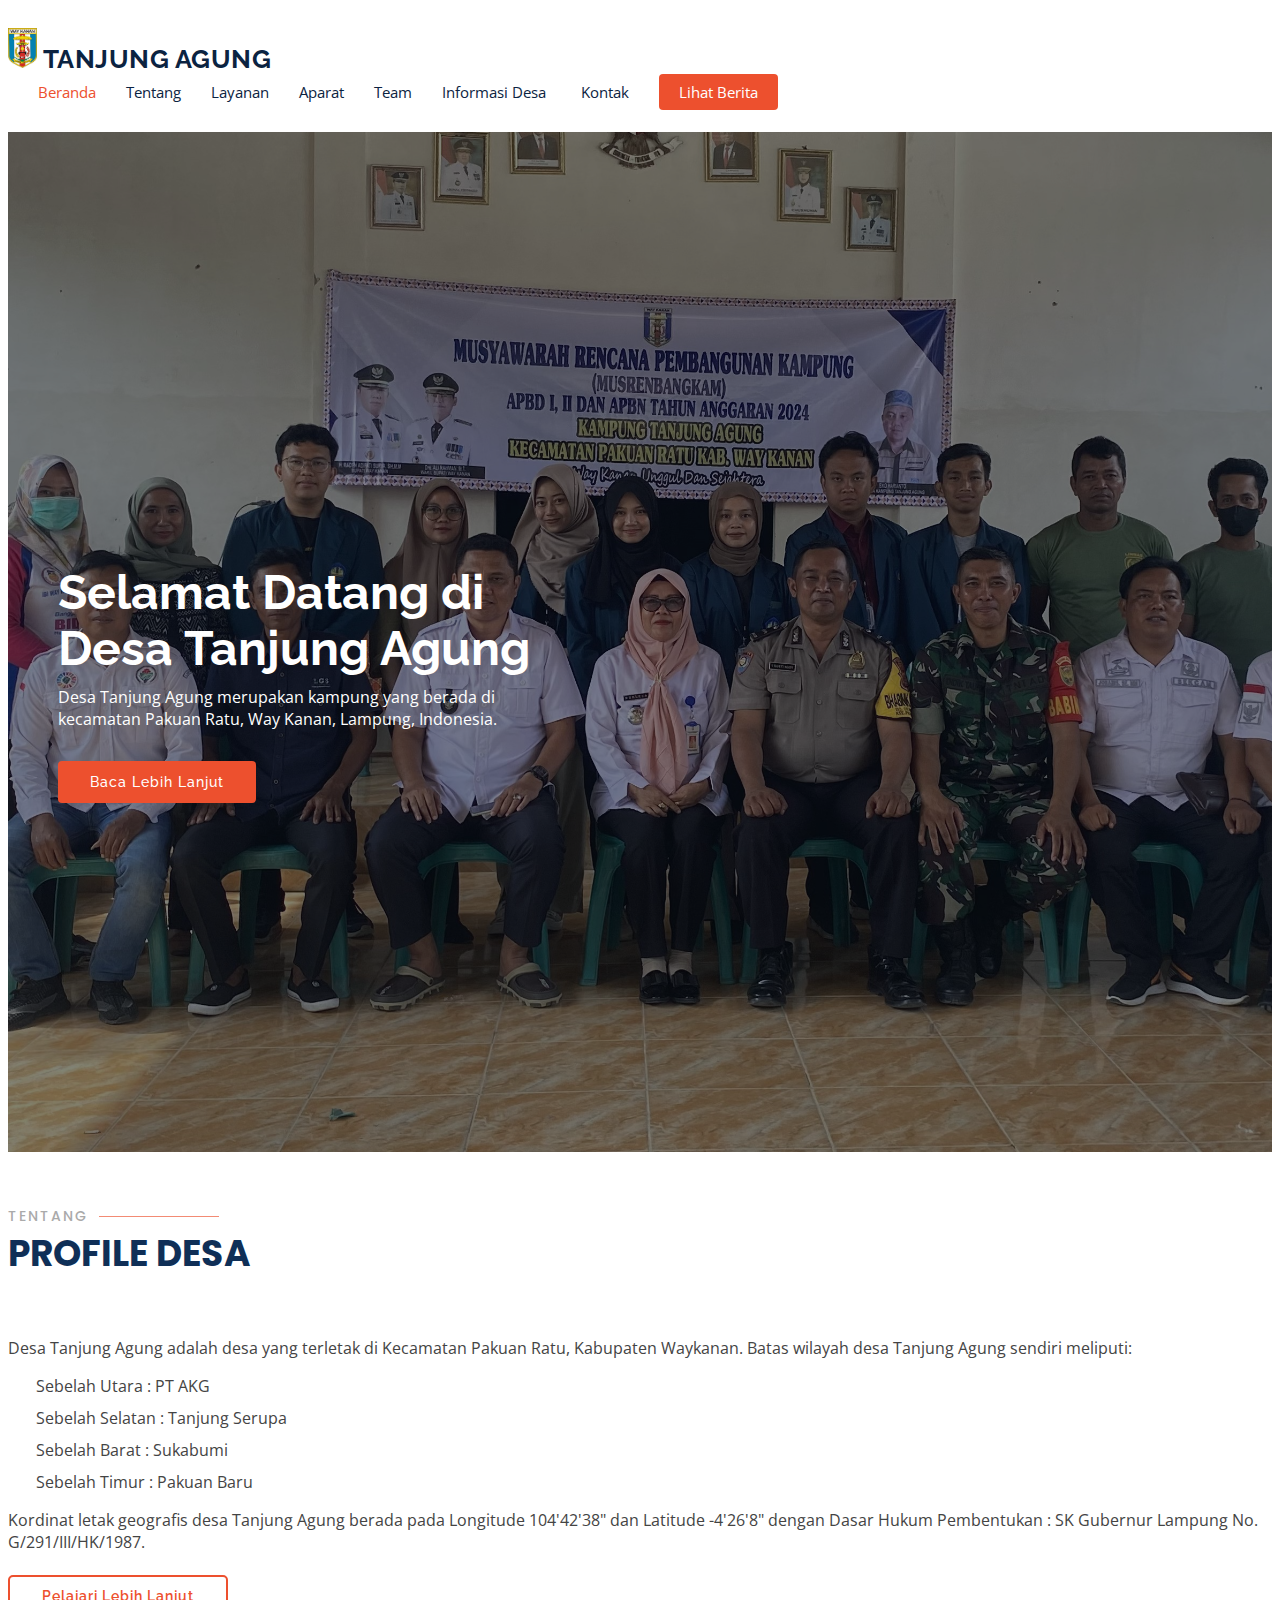
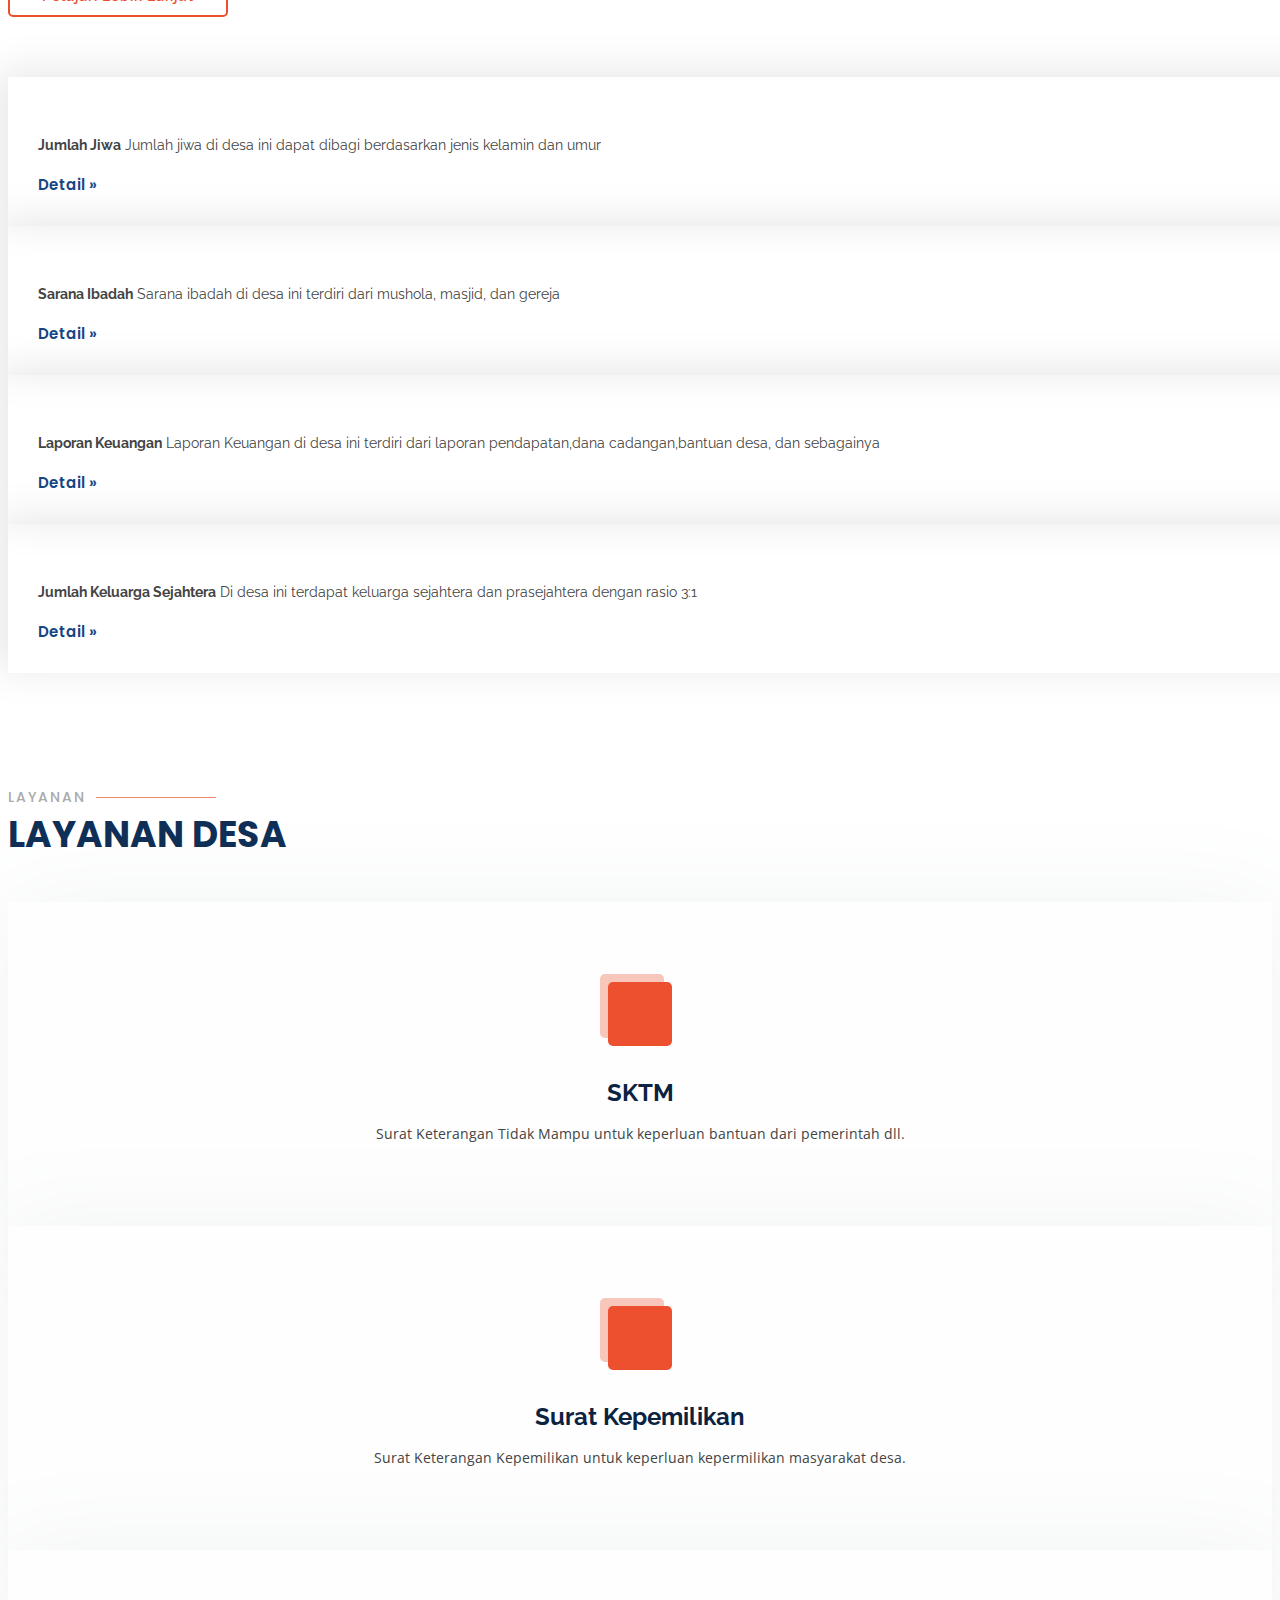
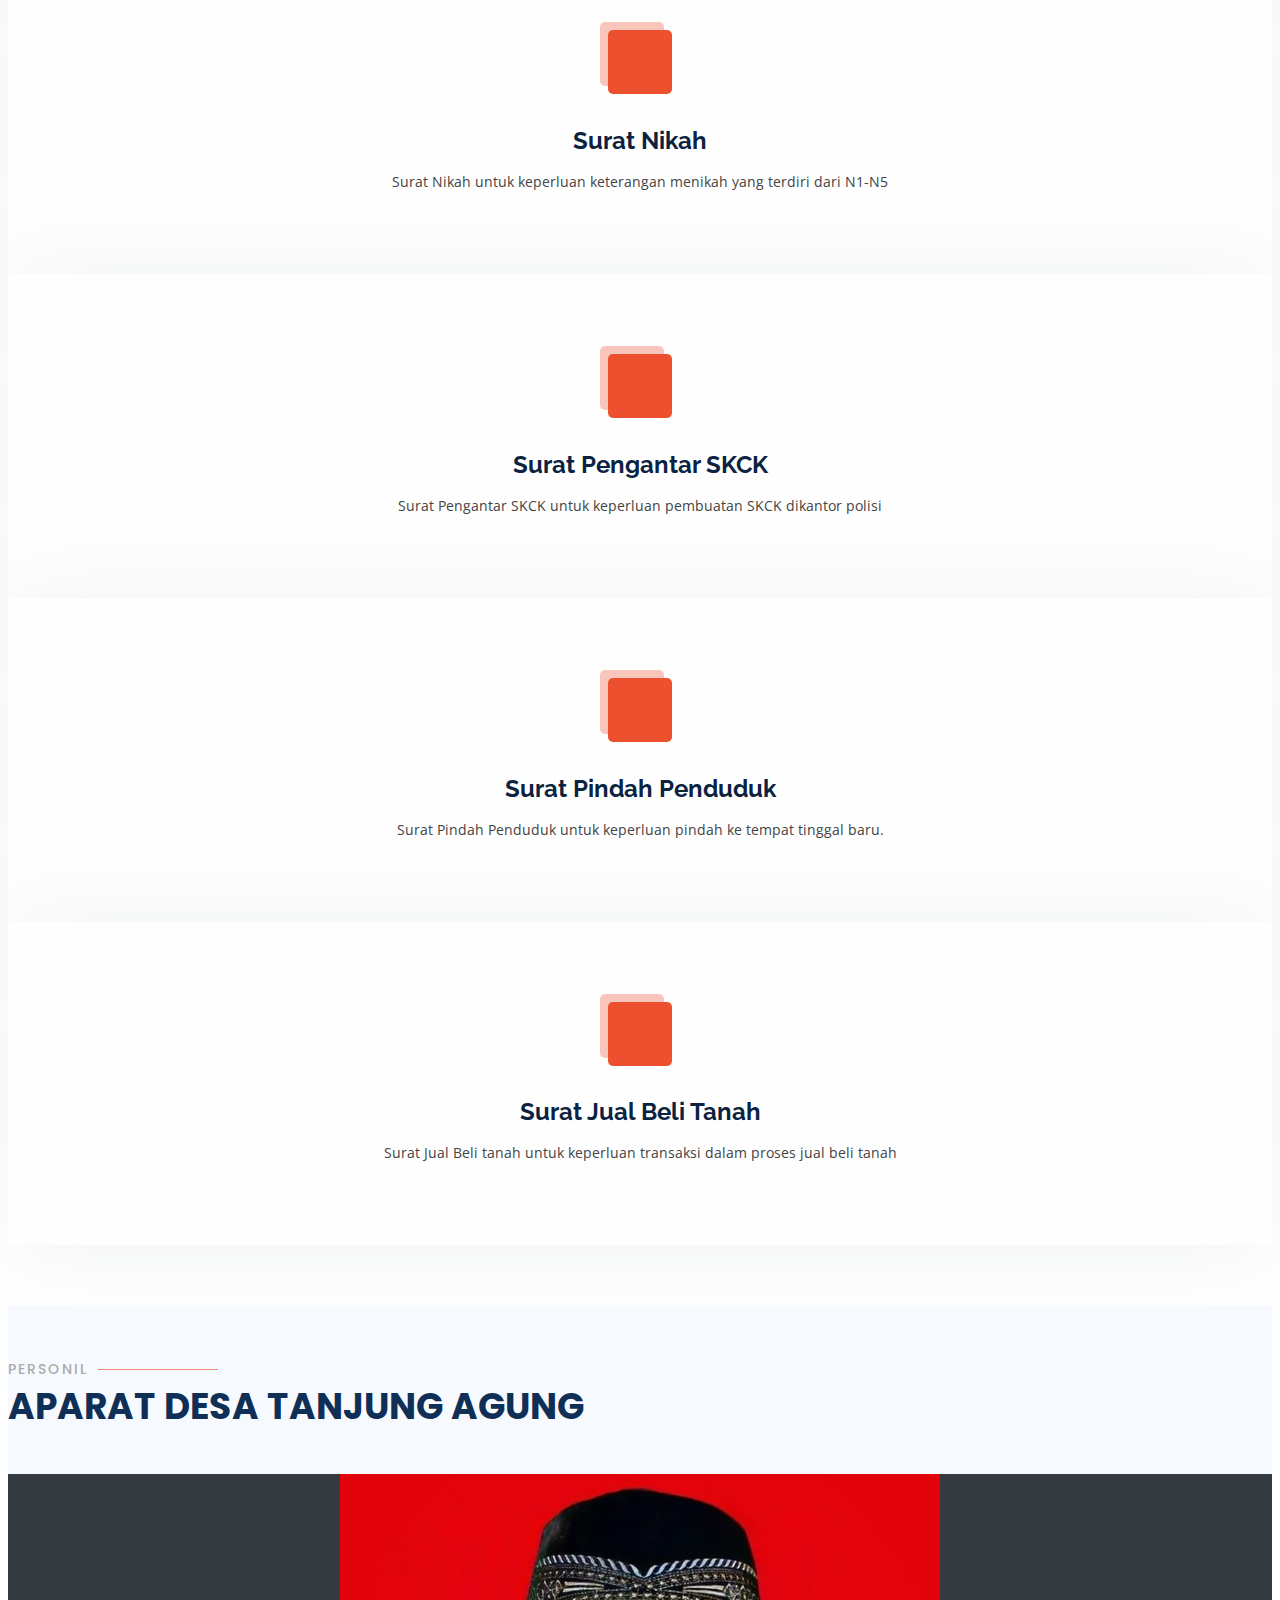
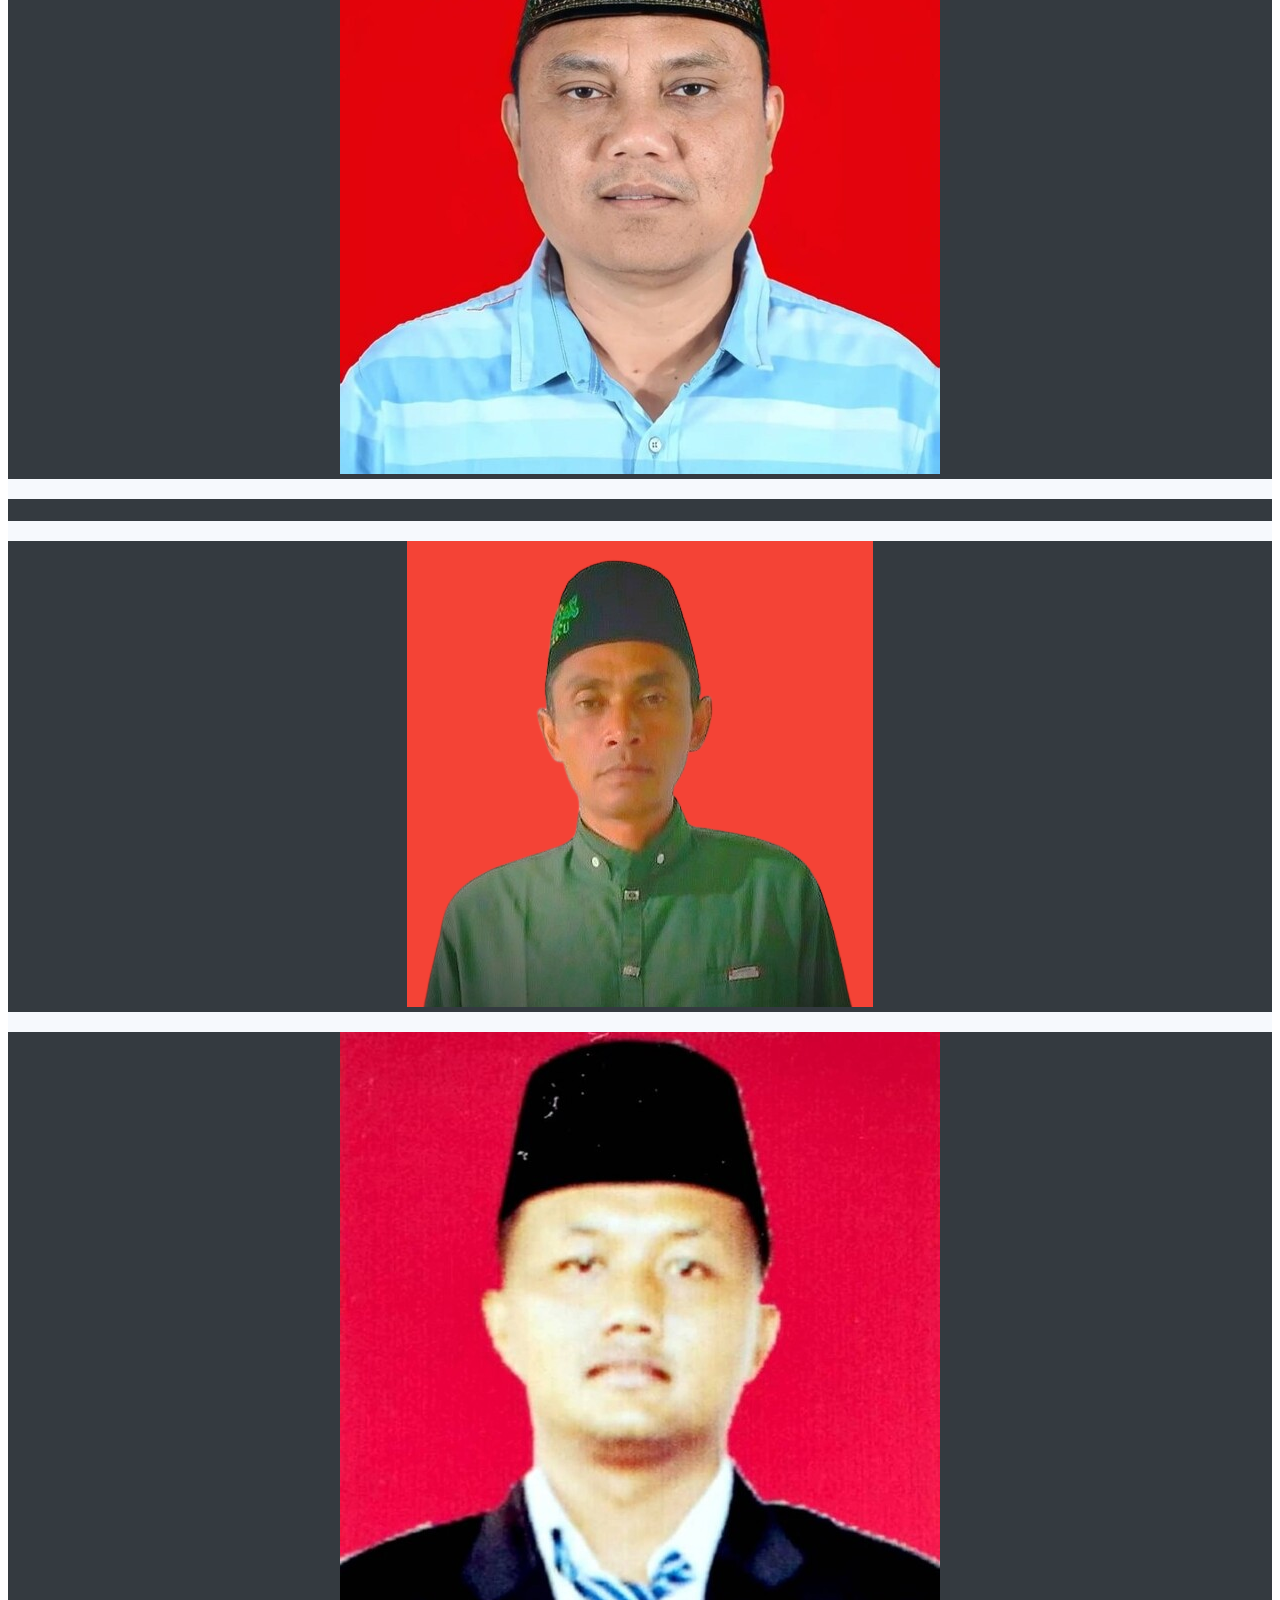
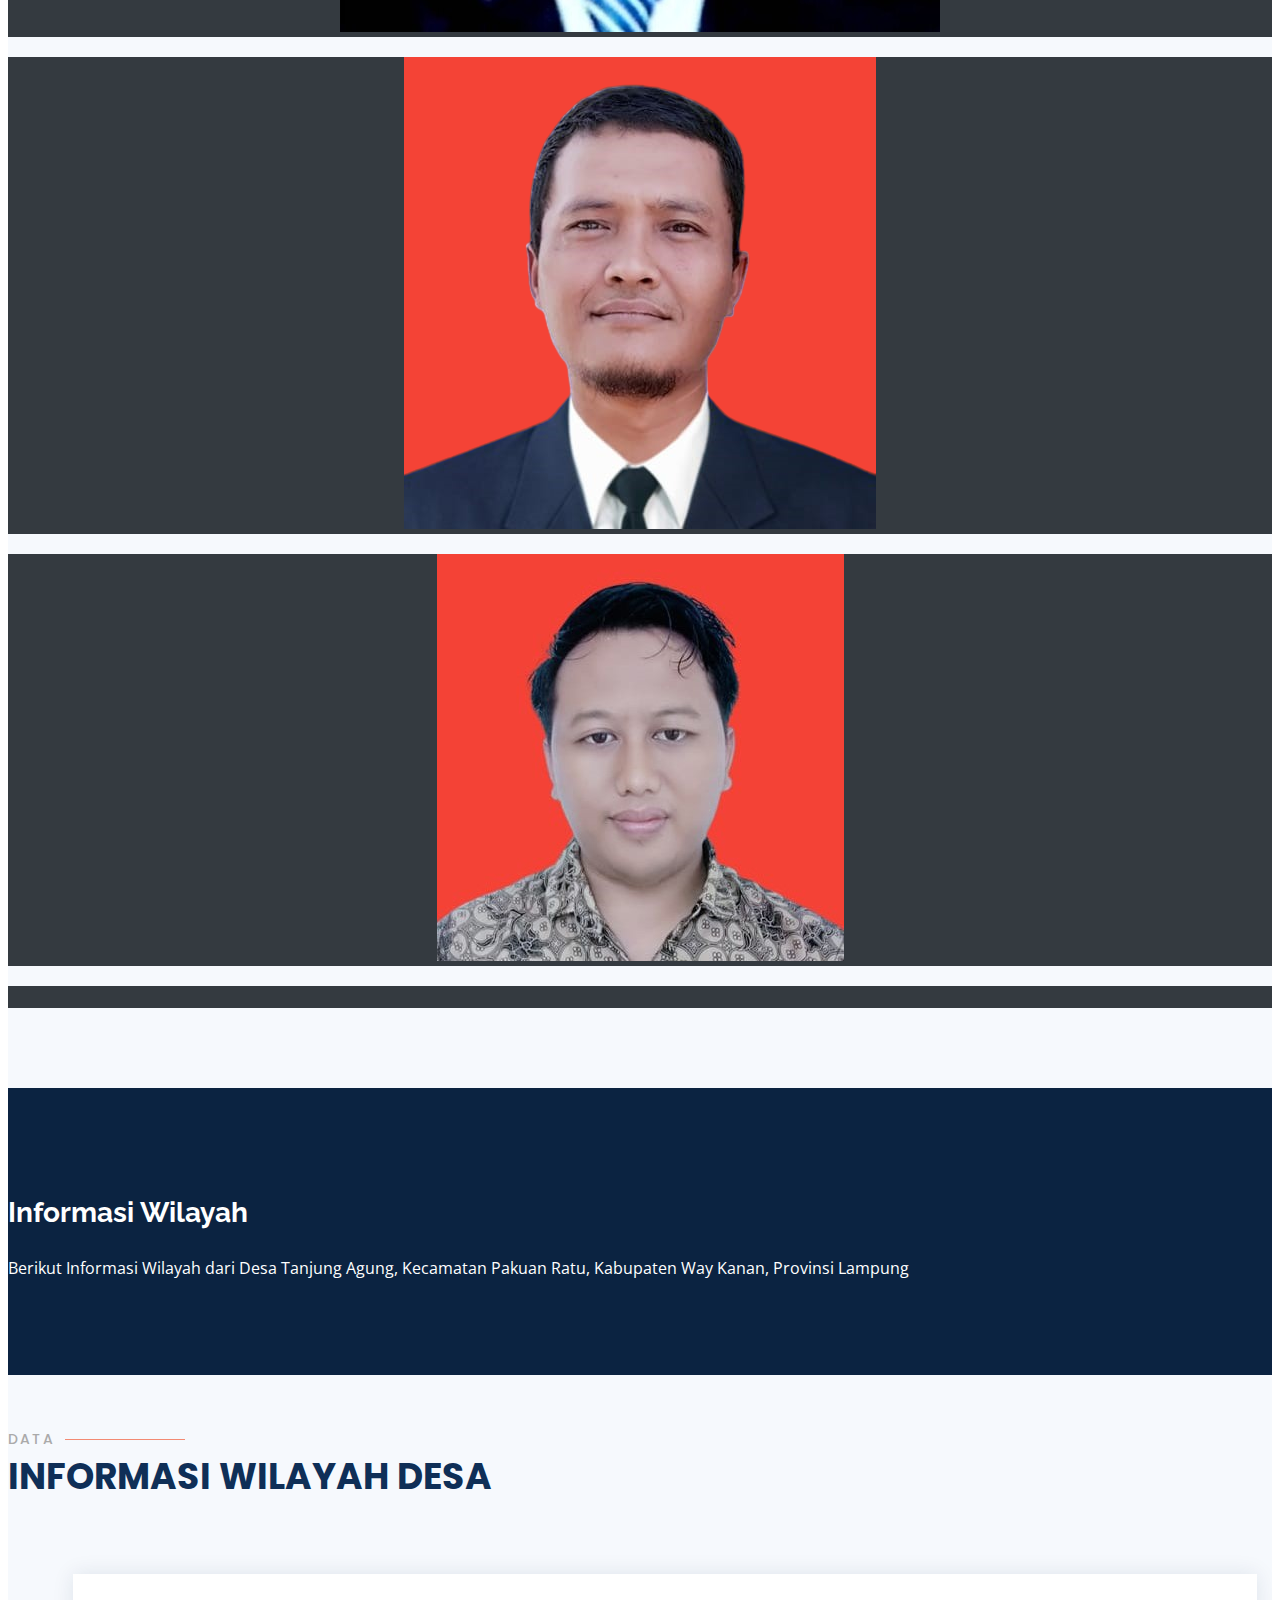
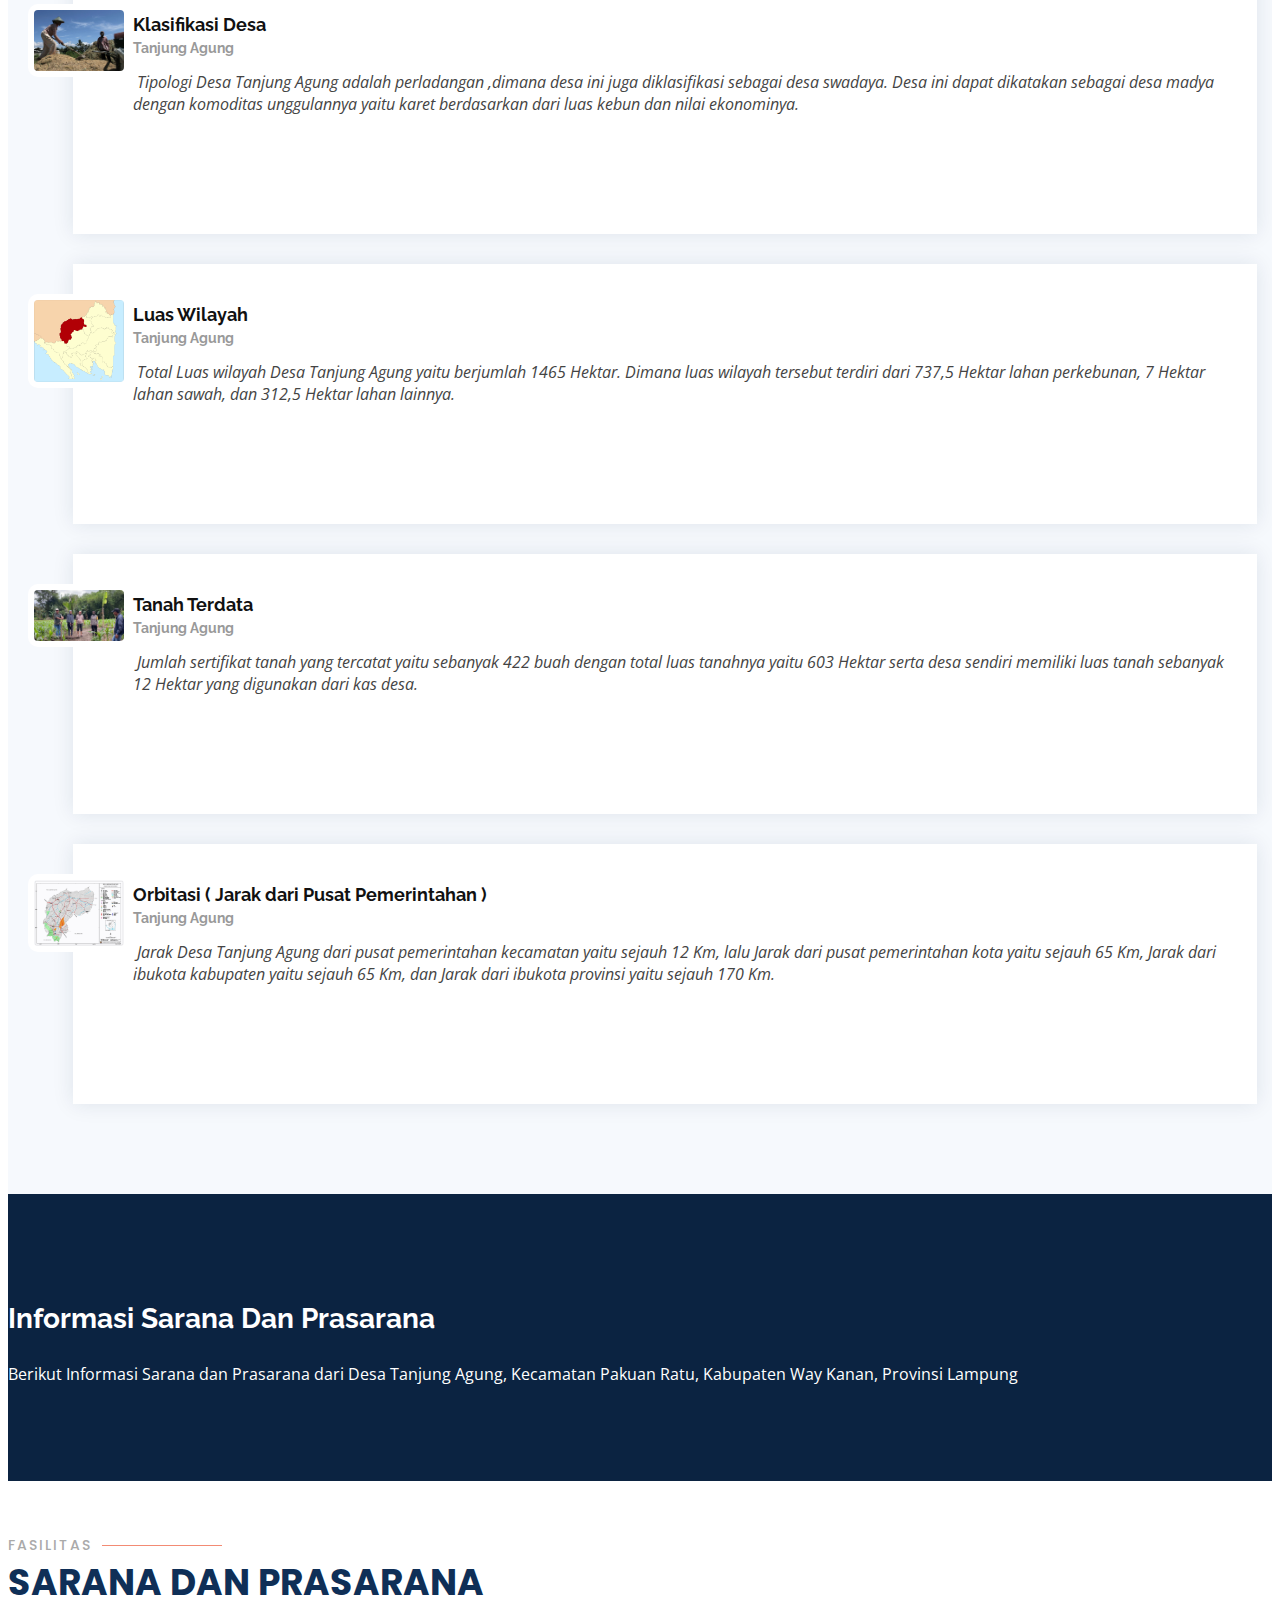
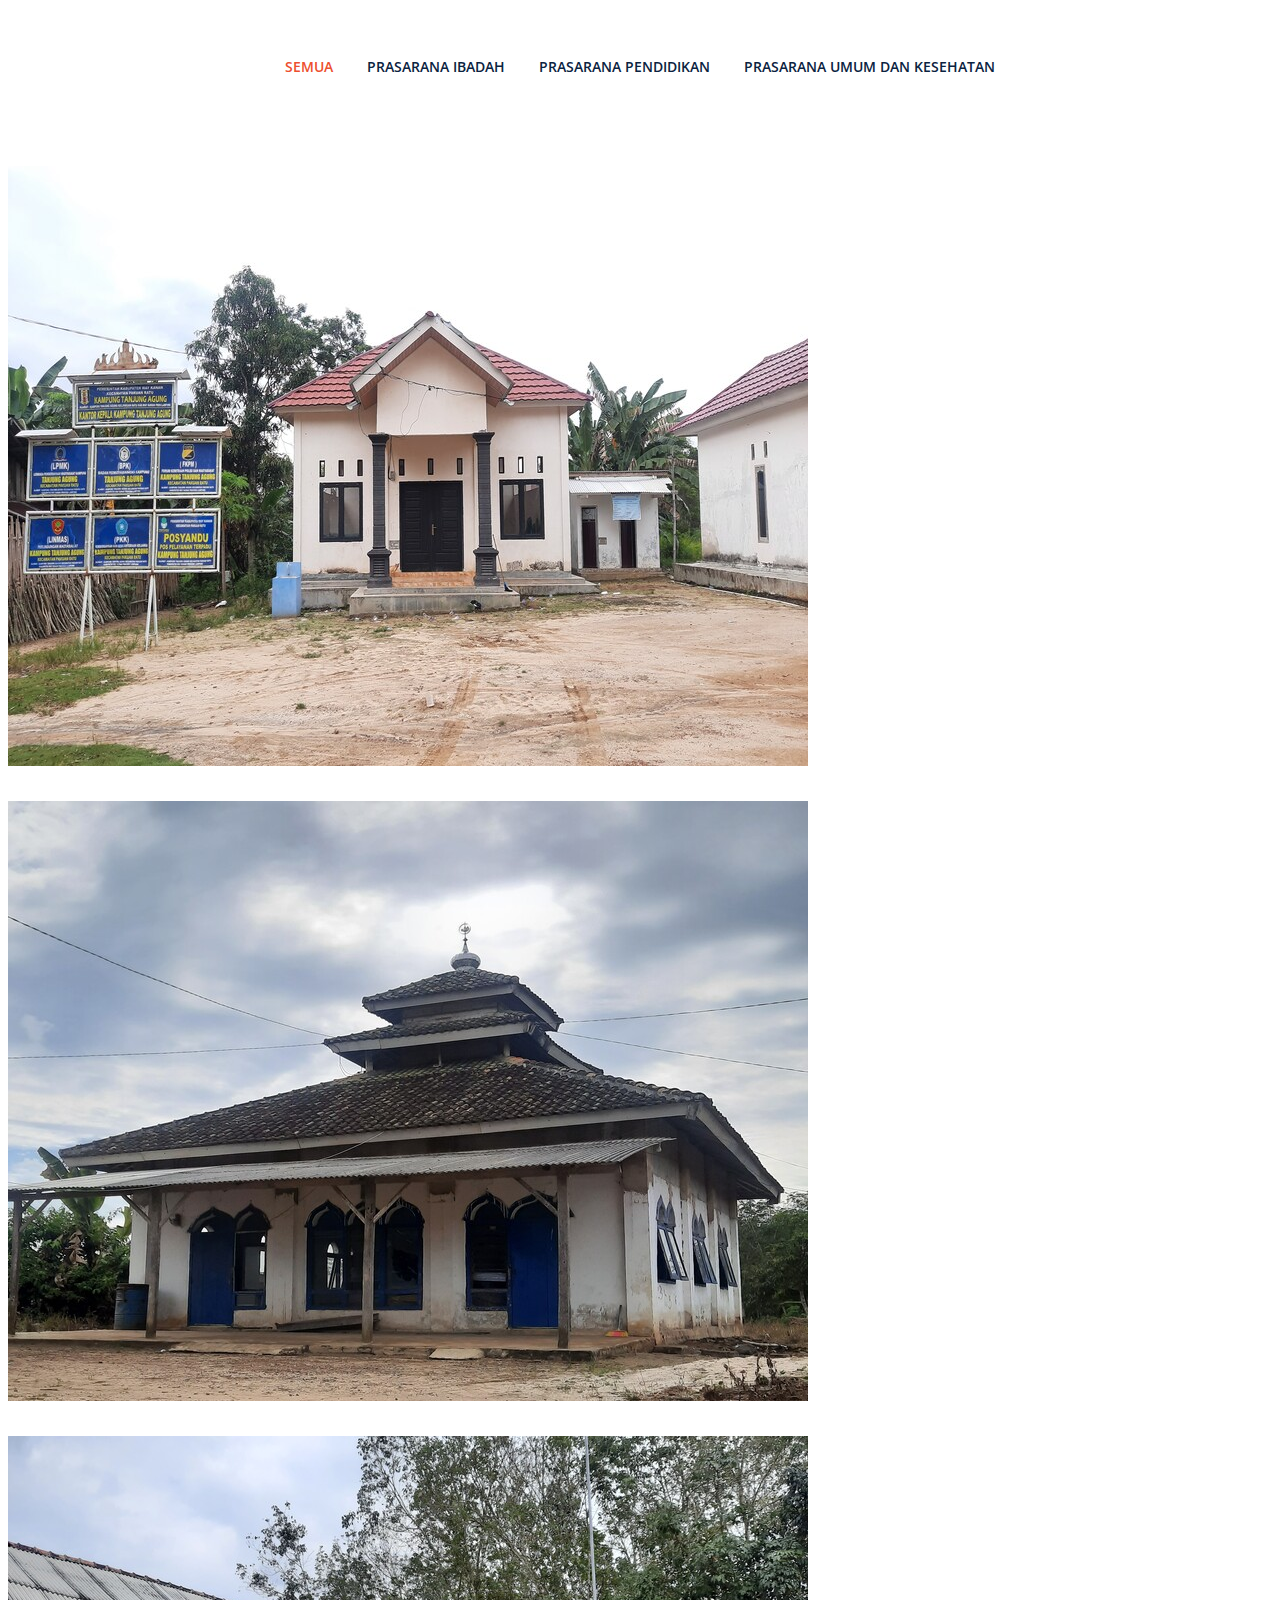
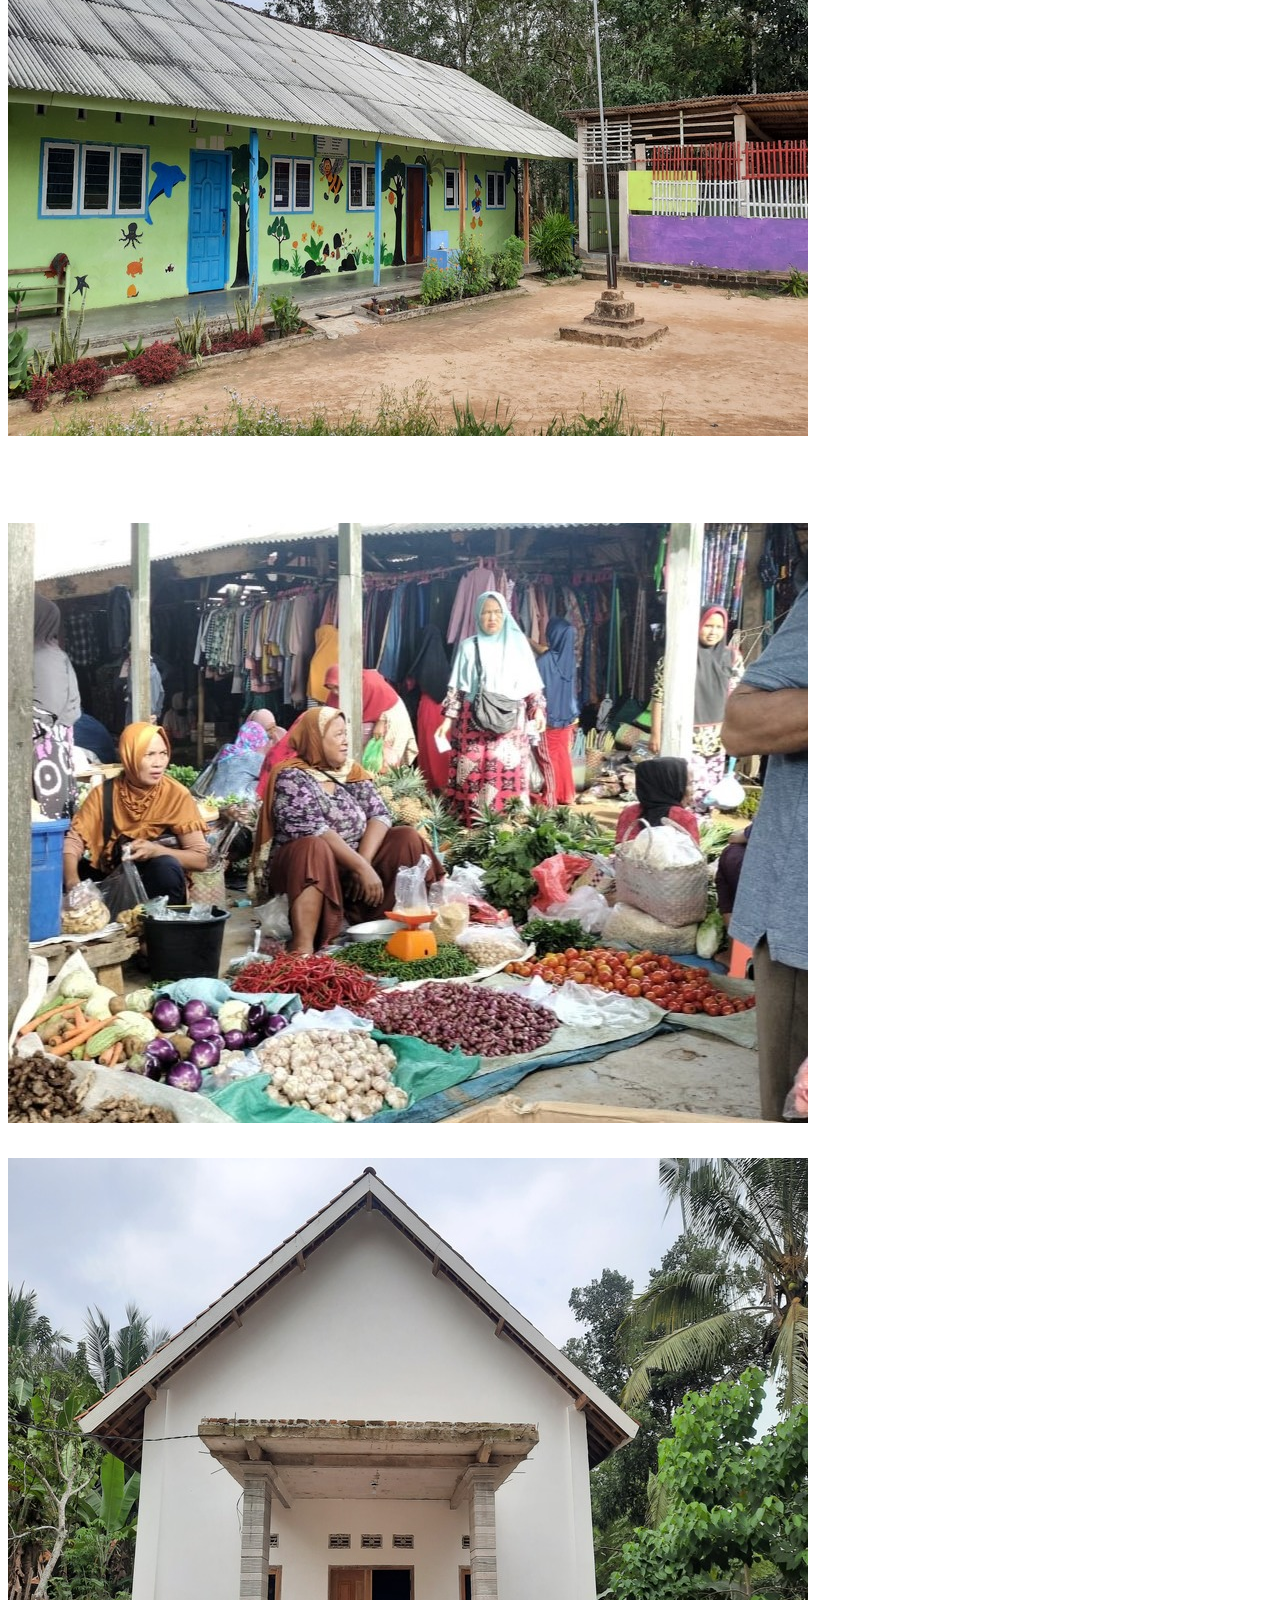
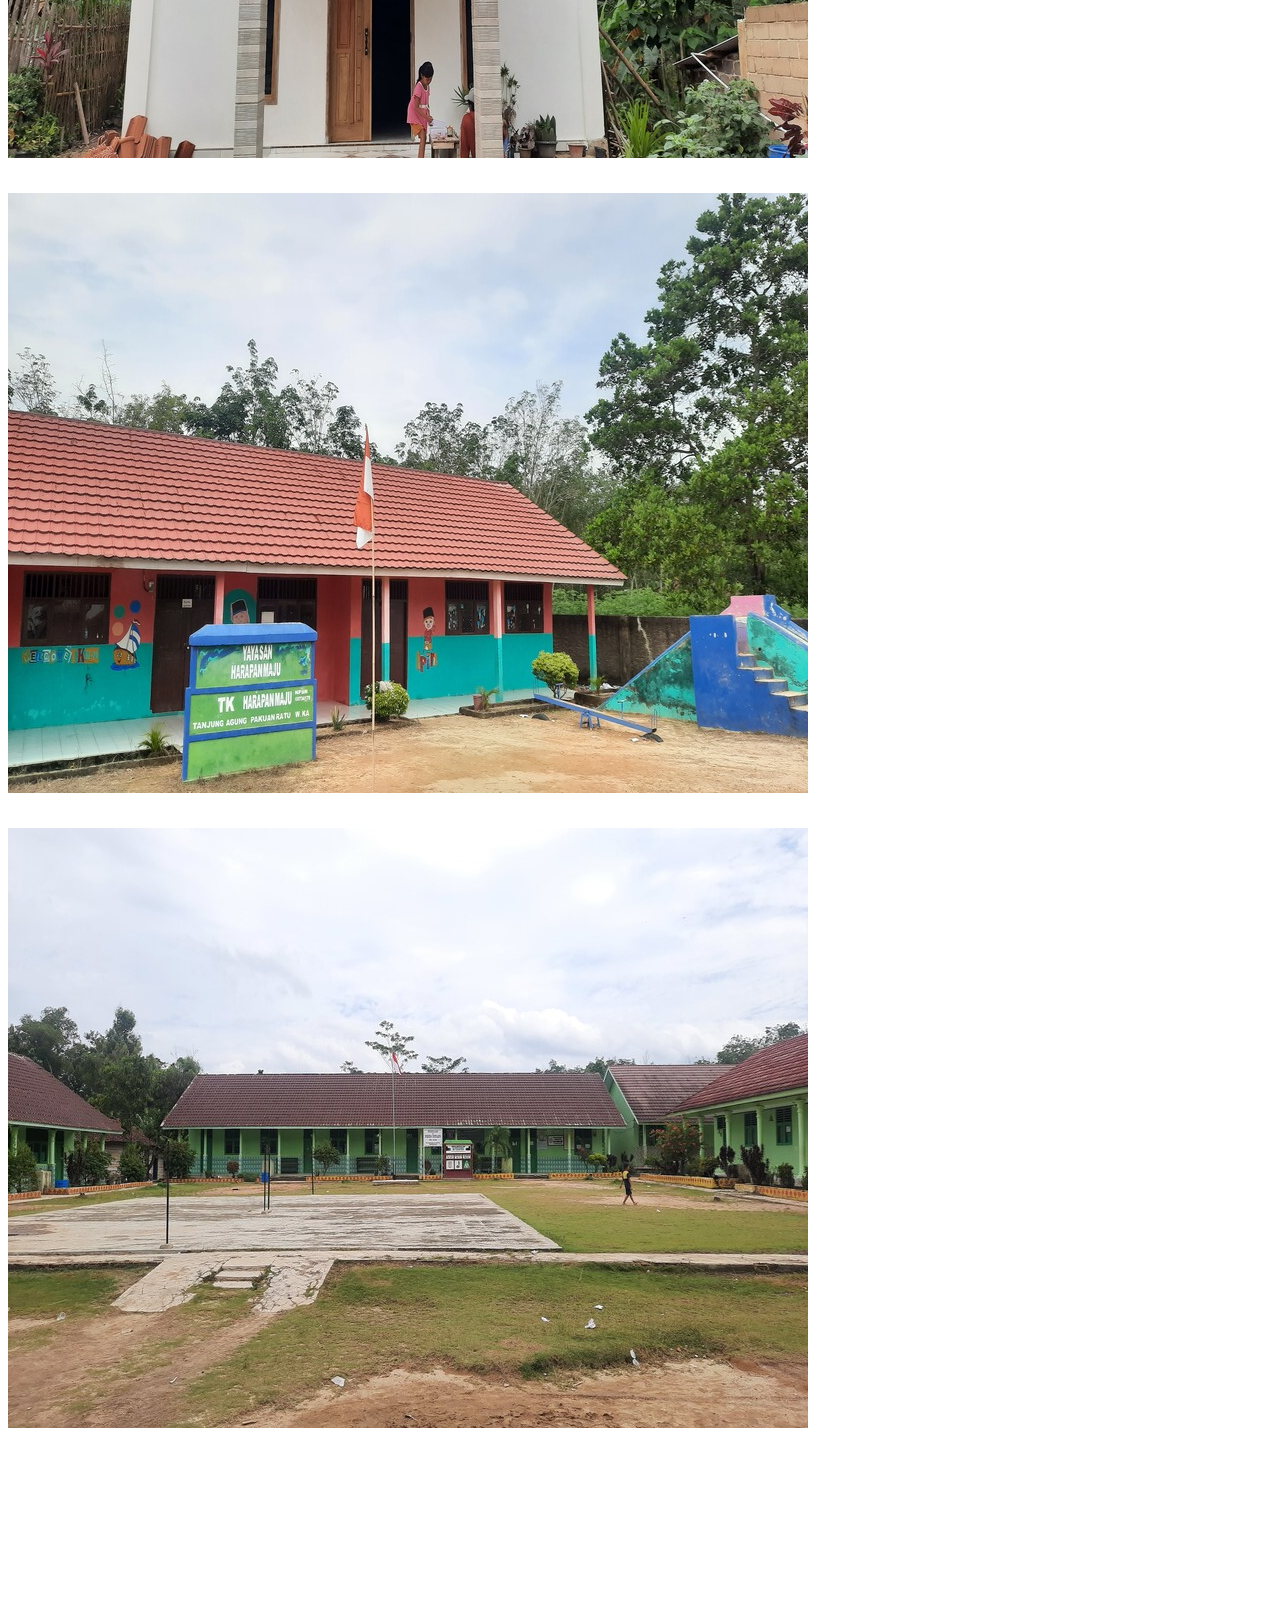
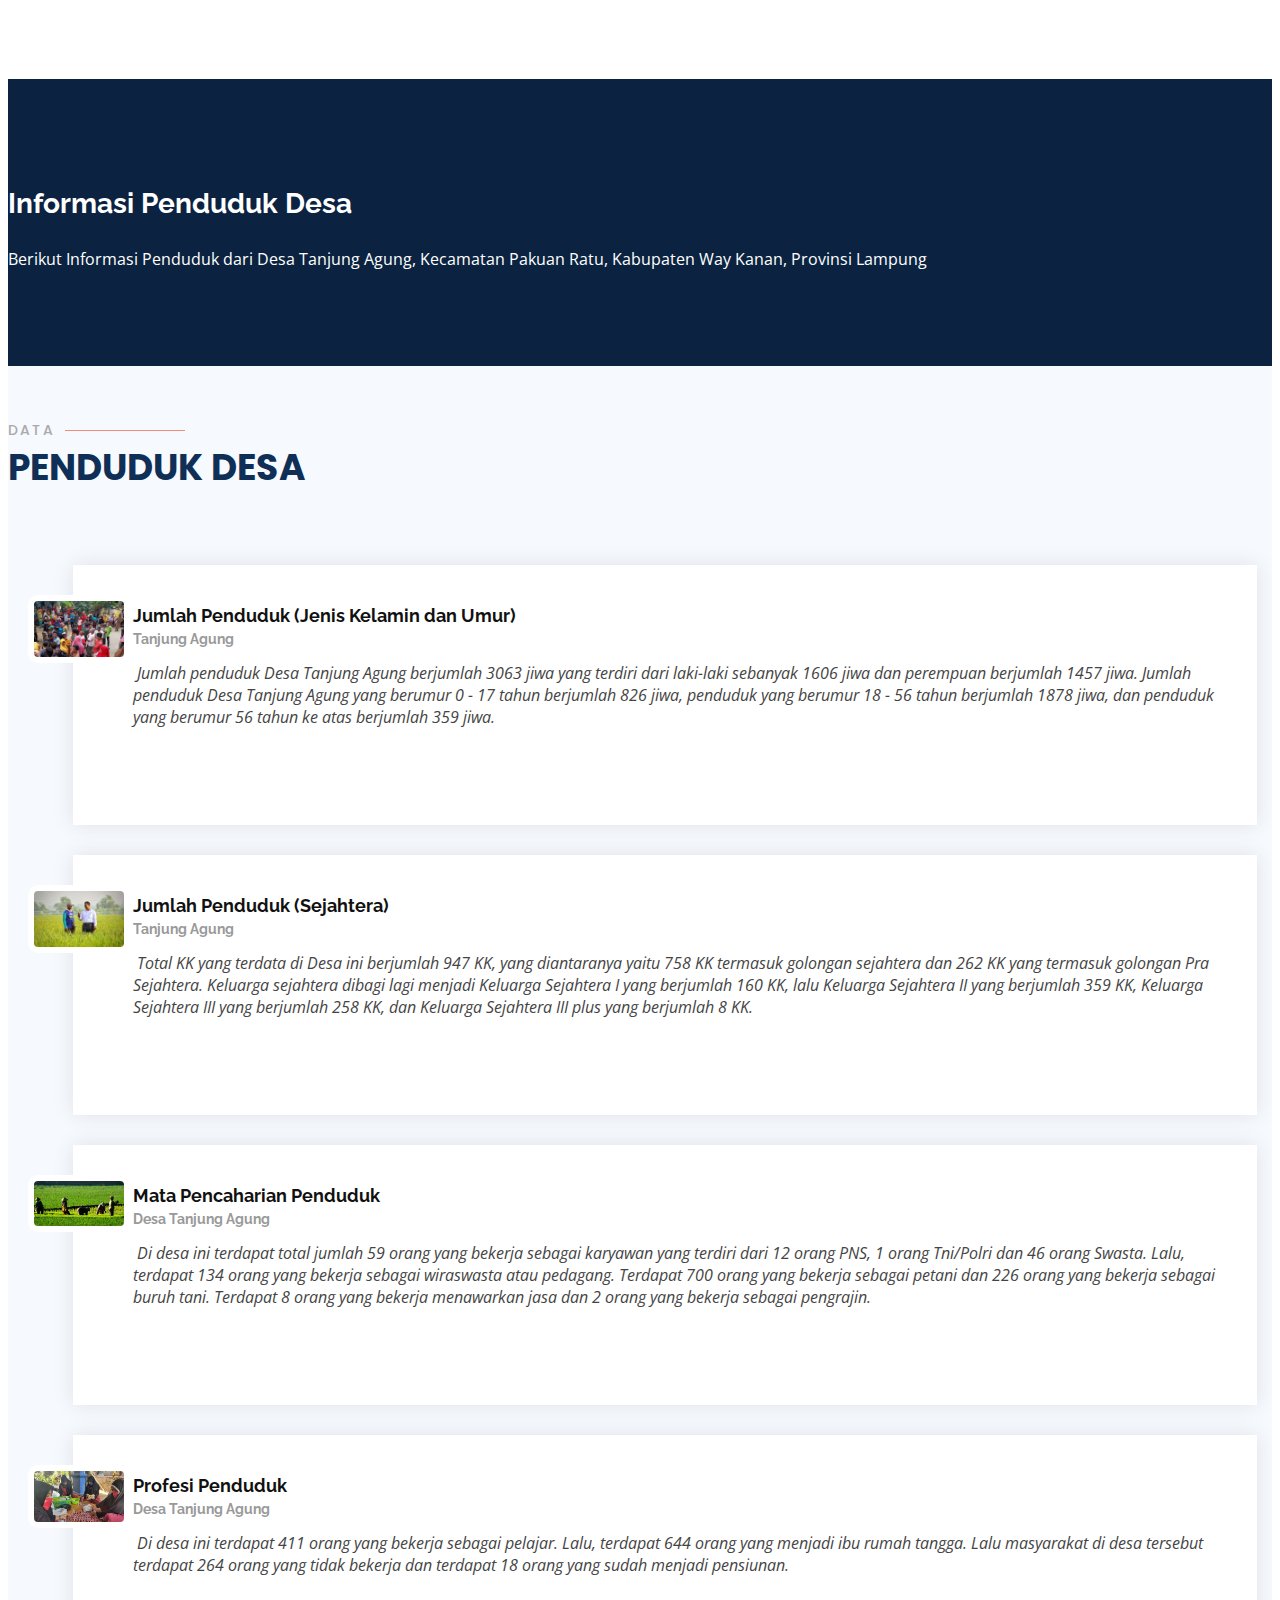
==== commit 75a5bc2e: "Add files via upload" ====
--- a/index.html
+++ b/index.html
@@ -224,51 +224,63 @@
 
           <div class="row">
             <div class="col-lg-4 col-md-6 d-flex align-items-stretch" data-aos="zoom-in" data-aos-delay="100">
+              <a href="https://drive.google.com/drive/folders/16g01Xyo5_Za44kpX6lsmlKSwXBVrDSDs?usp=share_link">
               <div class="icon-box">
                 <div class="icon"><i class="bx bx-file"></i></div>
-                <h4><a href="">SKTM</a></h4>
+                <h4><a href="https://drive.google.com/drive/folders/16g01Xyo5_Za44kpX6lsmlKSwXBVrDSDs?usp=share_link">SKTM</a></h4>
                 <p>Surat Keterangan Tidak Mampu untuk keperluan bantuan dari pemerintah dll. </p>
               </div>
+              </a>
             </div>
 
             <div class="col-lg-4 col-md-6 d-flex align-items-stretch mt-4 mt-md-0" data-aos="zoom-in" data-aos-delay="200">
+              <a href="https://drive.google.com/drive/folders/1AFSgye_nS5Im5o4noDUQG4nY5pbMJuN7?usp=share_link">
               <div class="icon-box">
                 <div class="icon"><i class="bx bx-file"></i></div>
-                <h4><a href="">Surat Rujukan RS.</a></h4>
-                <p>Surat Pengantar Rujukan untuk keperluan rumah sakit masyarakat desa. </p>
-              </div>
+                <h4><a href="https://drive.google.com/drive/folders/1AFSgye_nS5Im5o4noDUQG4nY5pbMJuN7?usp=share_link">Surat Kepemilikan</a></h4>
+                <p>Surat Keterangan Kepemilikan untuk keperluan kepermilikan masyarakat desa. </p>
+              </div>
+            </a>
             </div>
 
             <div class="col-lg-4 col-md-6 d-flex align-items-stretch mt-4 mt-lg-0" data-aos="zoom-in" data-aos-delay="300">
+              <a href="https://drive.google.com/drive/folders/1cSLNyjGrADOgj-6up-P47P0dmVjEpMNY?usp=share_link">
               <div class="icon-box">
                 <div class="icon"><i class="bx bx-file"></i></div>
-                <h4><a href="">Surat N1- N5</a></h4>
+                <h4><a href="https://drive.google.com/drive/folders/1cSLNyjGrADOgj-6up-P47P0dmVjEpMNY?usp=share_link">Surat Nikah</a></h4>
                 <p>Surat Nikah untuk keperluan keterangan menikah yang terdiri dari N1-N5</p>
               </div>
+              </a>
             </div>
 
             <div class="col-lg-4 col-md-6 d-flex align-items-stretch mt-4" data-aos="zoom-in" data-aos-delay="100">
+              <a href="https://drive.google.com/drive/folders/1NJRggnvE4oQipiLCrkivN3xm9uUpK1-W?usp=share_link">
               <div class="icon-box">
                 <div class="icon"><i class="bx bx-file"></i></div>
-                <h4><a href="">Surat Pengantar SKCK</a></h4>
+                <h4><a href="https://drive.google.com/drive/folders/1NJRggnvE4oQipiLCrkivN3xm9uUpK1-W?usp=share_link">Surat Pengantar SKCK</a></h4>
                 <p>Surat Pengantar SKCK untuk keperluan pembuatan SKCK dikantor polisi</p>
               </div>
+              </a>
             </div>
 
             <div class="col-lg-4 col-md-6 d-flex align-items-stretch mt-4" data-aos="zoom-in" data-aos-delay="200">
+              <a href="https://drive.google.com/drive/folders/1IZ4qNsoYblOEBfzoCFkgJOMCUezu4jic?usp=share_link">
               <div class="icon-box">
                 <div class="icon"><i class="bx bx-file"></i></div>
-                <h4><a href="">Surat Pindah Penduduk</a></h4>
+                <h4><a href="https://drive.google.com/drive/folders/1IZ4qNsoYblOEBfzoCFkgJOMCUezu4jic?usp=share_link">Surat Pindah Penduduk</a></h4>
                 <p>Surat Pindah Penduduk untuk keperluan pindah ke tempat tinggal baru.  </p>
               </div>
+              </a>
             </div>
 
             <div class="col-lg-4 col-md-6 d-flex align-items-stretch mt-4" data-aos="zoom-in" data-aos-delay="300">
+              <a href="https://drive.google.com/drive/folders/1hrn_dnRoPRTckYoMe-S_Lu53g6o2u6dM?usp=share_link">
               <div class="icon-box">
                 <div class="icon"><i class="bx bx-file"></i></div>
-                <h4><a href="">Surat Jual Beli Tanah</a></h4>
+                <h4><a href="https://drive.google.com/drive/folders/1hrn_dnRoPRTckYoMe-S_Lu53g6o2u6dM?usp=share_link">Surat Jual Beli Tanah</a></h4>
                 <p>Surat Jual Beli tanah untuk keperluan transaksi dalam proses jual beli tanah</p>
               </div>
+            </a>
             </div>
           </div>
         </div>
@@ -302,7 +314,7 @@
 
             <div class="col-xl-3 col-lg-4 col-md-6" data-wow-delay="0.1s">
               <div class="member" data-aos="zoom-in" data-aos-delay="200">
-                <img src="assets/img/aparat-desa/profil.png" class="img-fluid" alt="" />
+                <img src="assets/img/aparat-desa/sekdes.jpg" class="img-fluid" alt="" />
                 <div class="member-info">
                   <div class="member-info-content">
                     <h4>Agus Subambang</h4>
@@ -365,7 +377,7 @@
 
             <div class="col-xl-3 col-lg-4 col-md-6" data-wow-delay="0.2s">
               <div class="member" data-aos="zoom-in" data-aos-delay="300">
-                <img src="assets/img/aparat-desa/profil.png" class="img-fluid" alt="" />
+                <img src="assets/img/aparat-desa/kaur-perencanaan.jpg" class="img-fluid" alt="" />
                 <div class="member-info">
                   <div class="member-info-content">
                     <h4>Satria Idham Kholid</h4>
@@ -380,7 +392,7 @@
 
             <div class="col-xl-3 col-lg-4 col-md-6" data-wow-delay="0.3s">
               <div class="member" data-aos="zoom-in" data-aos-delay="400">
-                <img src="assets/img/aparat-desa/profil.png" class="img-fluid" alt="" />
+                <img src="assets/img/aparat-desa/kaur-keuangan.jpg" class="img-fluid" alt="" />
                 <div class="member-info">
                   <div class="member-info-content">
                     <h4>Yahya Muh Rizal</h4>
@@ -532,11 +544,11 @@
 
           <div class="row sarana-container" data-aos="fade-up" data-aos-delay="200">
             <div class="col-lg-4 col-md-6 sarana-item filter-app">
-              <img src="assets/img/sarana/portfolio-3.jpg" class="img-fluid" alt="" />
+              <img src="assets/img/sarana/masjid.jpg" class="img-fluid" alt="" />
               <div class="sarana-info">
                 <h4>Masjid</h4>
                 <p>Berjumlah 5 Unit</p>
-                <a href="assets/img/sarana/portfolio-3.jpg" data-gallery="saranaGallery" class="sarana-lightbox preview-link" title="App 1"><i class="bx bx-plus"></i></a>
+                <a href="assets/img/sarana/masjid.jpg" data-gallery="saranaGallery" class="sarana-lightbox preview-link" title="Masjid"><i class="bx bx-plus"></i></a>
               </div>
             </div>
 
@@ -568,11 +580,11 @@
             </div>
 
             <div class="col-lg-4 col-md-6 sarana-item filter-web">
-              <img src="assets/img/sarana/portfolio-5.jpg" class="img-fluid" alt="" />
+              <img src="assets/img/sarana/lapangan.png" class="img-fluid" alt="" />
               <div class="sarana-info">
                 <h4>Lapangan Olahraga</h4>
-                <p>Berjumlah 1 Unit</p>
-                <a href="assets/img/sarana/portfolio-5.jpg" data-gallery="saranaGallery" class="sarana-lightbox preview-link" title="Olahraga"><i class="bx bx-plus"></i></a>
+                <p>Berjumlah 6 Unit</p>
+                <a href="assets/img/sarana/lapangan.png" data-gallery="saranaGallery" class="sarana-lightbox preview-link" title="Lapangan Olahraga"><i class="bx bx-plus"></i></a>
               </div>
             </div>
 
@@ -581,7 +593,7 @@
               <div class="sarana-info">
                 <h4>Pasar Desa</h4>
                 <p>Berjumlah 1 Unit</p>
-                <a href="assets/img/sarana/pasar.jpg" data-gallery="saranaGallery" class="sarana-lightbox preview-link" title="Web 2"><i class="bx bx-plus"></i></a>
+                <a href="assets/img/sarana/pasar.jpg" data-gallery="saranaGallery" class="sarana-lightbox preview-link" title="Pasar"><i class="bx bx-plus"></i></a>
               </div>
             </div>
 
@@ -613,20 +625,29 @@
             </div>
 
             <div class="col-lg-4 col-md-6 sarana-item filter-card">
-              <img src="assets/img/sarana/portfolio-8.jpg" class="img-fluid" alt="" />
+              <img src="assets/img/sarana/smp.jpg" class="img-fluid" alt="" />
               <div class="sarana-info">
                 <h4>Gedung Sekolah SMP</h4>
                 <p>Berjumlah 1 Unit</p>
-                <a href="assets/img/sarana/sd.jpg" data-gallery="saranaGallery" class="sarana-lightbox preview-link" title="SMP"><i class="bx bx-plus"></i></a>
+                <a href="assets/img/sarana/smp.jpg" data-gallery="saranaGallery" class="sarana-lightbox preview-link" title="SMP"><i class="bx bx-plus"></i></a>
               </div>
             </div>
 
             <div class="col-lg-4 col-md-6 sarana-item filter-web">
-              <img src="assets/img/sarana/portfolio-9.jpg" class="img-fluid" alt="" />
+              <img src="assets/img/sarana/pertamina.jpg" class="img-fluid" alt="" />
+              <div class="sarana-info">
+                <h4>Pertashop</h4>
+                <p>Berjumlah 1 Unit</p>
+                <a href="assets/img/sarana/pertamina.jpg" data-gallery="saranaGallery" class="sarana-lightbox preview-link" title="Pertashop"><i class="bx bx-plus"></i></a>
+              </div>
+            </div>
+
+            <div class="col-lg-4 col-md-6 sarana-item filter-web">
+              <img src="assets/img/sarana/sumurr.jpg" class="img-fluid" alt="" />
               <div class="sarana-info">
                 <h4>Sumur Desa</h4>
                 <p>Berjumlah 13 Unit</p>
-                <a href="assets/img/sarana/portfolio-9.jpg" data-gallery="saranaGallery" class="sarana-lightbox preview-link" title="Web 3"><i class="bx bx-plus"></i></a>
+                <a href="assets/img/sarana/sumur.jpg" data-gallery="saranaGallery" class="sarana-lightbox preview-link" title="Sumur Desa"><i class="bx bx-plus"></i></a>
               </div>
             </div>
           </div>
@@ -863,7 +884,7 @@
             </div>
             <div class="col-lg-7">
               <p>
-                Desa Tanjung Agung menerima bantuan dana berjumlah Rp. 000.000 yang didapat dari pemerintah berjumlah Rp. 000.000.- Kabupaten/ADK berjumlah Rp. 0000.000.- Bantuan lain tidak mengikat Rp. 000.000.- SILPA/SIKPA Rp. 000.000. dan Dana Cadangan Rp. 000.000.-
+                Desa Tanjung Agung menerima bantuan dana berjumlah Rp. 1.520.996.280.- yang didapat dari pemerintah berjumlah Rp. 1.091.118.000,- Kabupaten/ADK berjumlah Rp. 429.878.280.- Bantuan lain tidak mengikat Rp. 13.303.100.- SILPA/SIKPA Rp. 000.000. dan Dana Cadangan Rp. 2.766.936.-
               </p>
             </div>
           </div>
@@ -876,7 +897,7 @@
             </div>
             <div class="col-lg-7">
               <p>
-            Belanja desa Tanjung Agung berjumlah Rp. 000.000.- yang meliputi belanja Rutin yang berjumlah Rp. 000.000.- dan Belanja tidak rutin Rp.000.000.-.
+            Belanja desa Tanjung Agung berjumlah Rp. 1.537.066.316.- yang meliputi belanja Rutin yang berjumlah Rp. 699.590.820.- dan Belanja tidak rutin Rp. 731.047.800,-.
               </p>
             </div>
           </div>
@@ -1124,9 +1145,9 @@
                     <span>2014071026</span>
                   </div>
                   <div class="social">
-                    <a href=""><i class="bi bi-github"></i></a>
-                    <a href=""><i class="bi bi-facebook"></i></a>
-                    <a href=""><i class="bi bi-instagram"></i></a>
+                    <a href="https://github.com/ardibaskaraa"><i class="bi bi-github"></i></a>
+                    <a href="https://mail.google.com/mail/u/0/?view=cm&tf=1&fs=1&to=baskarasomaa@gmail.com"><i class="bi bi-envelope-at"></i></a>
+                    <a href="https://www.instagram.com/ardibaskaraa/"><i class="bi bi-instagram"></i></a>
                     <a href="https://id.linkedin.com/in/ardia-baskara-soma-1984a61ba"><i class="bi bi-linkedin"></i></a>
                   </div>
                 </div>
